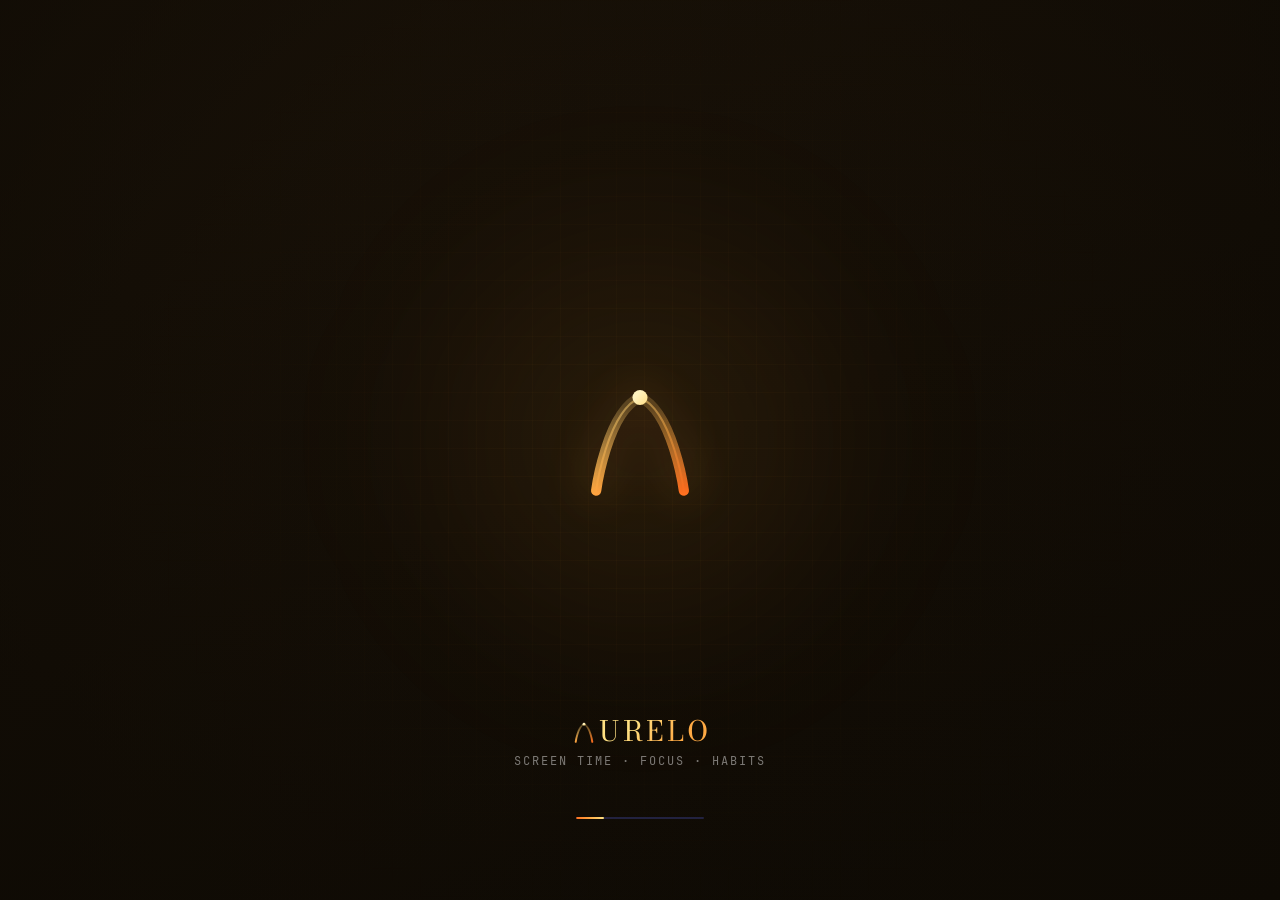
==== app/src/main/assets/www/index.html @ 15059a65 "Improved nav bars and make it consistent and also moved scoring logic to new kt file" ====
<!DOCTYPE html>
<html lang="en">
<head>
    <meta charset="UTF-8"/>
    <meta name="viewport" content="width=device-width,initial-scale=1,viewport-fit=cover,user-scalable=no"/>
    <meta http-equiv="Content-Security-Policy"
          content="default-src 'self' app-icon:;
               script-src 'self' 'unsafe-inline';
               style-src 'self' 'unsafe-inline';
               font-src 'self';
               img-src 'self' app-icon: data: blob:;
               connect-src 'none';"/>
    <title>Aurelo</title>
    <style>
        @font-face{font-family:'Clash Display';src:url('assets/fonts/ClashDisplay-Medium.woff2') format('woff2');font-weight:500;font-display:swap;}
        @font-face{font-family:'Clash Display';src:url('assets/fonts/ClashDisplay-SemiBold.woff2') format('woff2');font-weight:600;font-display:swap;}
        @font-face{font-family:'Clash Display';src:url('assets/fonts/ClashDisplay-Bold.woff2') format('woff2');font-weight:700;font-display:swap;}
        @font-face{font-family:'Bricolage Grotesque';src:url('assets/fonts/BricolageGrotesque-Light.ttf') format('truetype');font-weight:300;font-display:swap;}
        @font-face{font-family:'Bricolage Grotesque';src:url('assets/fonts/BricolageGrotesque-Regular.ttf') format('truetype');font-weight:400;font-display:swap;}
        @font-face{font-family:'Bricolage Grotesque';src:url('assets/fonts/BricolageGrotesque-Medium.ttf') format('truetype');font-weight:500;font-display:swap;}
        @font-face{font-family:'Bricolage Grotesque';src:url('assets/fonts/BricolageGrotesque-SemiBold.ttf') format('truetype');font-weight:600;font-display:swap;}
        @font-face{font-family:'Bricolage Grotesque';src:url('assets/fonts/BricolageGrotesque-Bold.ttf') format('truetype');font-weight:700;font-display:swap;}
        @font-face{font-family:'JetBrains Mono';src:url('assets/fonts/JetBrainsMono-Regular.woff2') format('woff2');font-weight:400;font-display:swap;}
        @font-face{font-family:'JetBrains Mono';src:url('assets/fonts/JetBrainsMono-Medium.woff2') format('woff2');font-weight:500;font-display:swap;}
        @font-face{font-family:'Bodoni Moda';src:url('assets/fonts/BodoniModa_9pt-Regular.ttf') format('truetype');font-weight:300;font-display:swap;}
        @font-face{font-family:'Bodoni Moda';src:url('assets/fonts/BodoniModa_9pt-Regular.ttf') format('truetype');font-weight:400;font-display:swap;}
    </style>
    <!-- CSS load order: tokens > shell > components > panels > features > themes -->
    <link rel="stylesheet" href="css/tokens.css"/>
    <link rel="stylesheet" href="css/shell.css"/>
    <link rel="stylesheet" href="css/components.css"/>
    <link rel="stylesheet" href="css/panels.css"/>
    <link rel="stylesheet" href="css/home.css"/>
    <link rel="stylesheet" href="css/home-score.css"/>
    <link rel="stylesheet" href="css/coach.css">
    <link rel="stylesheet" href="css/wellness.css"/>
    <link rel="stylesheet" href="css/focus.css"/>
    <link rel="stylesheet" href="css/score-history.css"/>
    <link rel="stylesheet" href="css/screen-filter.css"/>
    <link rel="stylesheet" href="css/settings.css"/>
    <link rel="stylesheet" href="css/discover.css"/>
    <link rel="stylesheet" href="css/themes.css"/>
    <style>
        .w-tpb{background:transparent!important;color:var(--t3)!important;}
        .w-tpb.on{background:var(--p)!important;color:#fff!important;box-shadow:0 2px 12px rgba(108,99,255,0.45),0 1px 3px rgba(0,0,0,0.25)!important;transform:translateY(-1px);}
        .w-tpb:active{transform:scale(0.96) translateY(0px);}
        #aurelo-score-sheet::-webkit-scrollbar{display:none;}
        #aurelo-score-sheet{-ms-overflow-style:none;scrollbar-width:none;}
        #home-aurelo-score [onclick]:active{opacity:0.7;transform:scale(0.97);transition:transform 0.1s,opacity 0.1s;}
    </style>
    <!-- Early theme detection: runs synchronously so splash renders with correct theme immediately -->
    <script>
        (function(){
            try {
                var s = JSON.parse(localStorage.getItem('tidy_state_v4') || '{}');
                var t = s.theme || 'dark';
                if (t && t !== 'dark') document.documentElement.setAttribute('data-theme', t);
            } catch(e) {}
        })();
    </script>
    <style id="splash-styles">
        /* ── Base splash styles (dark default) ── */
        #loading-screen{position:fixed;inset:0;z-index:9999;background:linear-gradient(160deg,#1a1208 0%,#0e0a04 100%);display:flex;flex-direction:column;align-items:center;justify-content:center;overflow:hidden;cursor:pointer;}
        #loading-screen.hidden{opacity:0;transform:scale(1.04) translateY(-6px);pointer-events:none;transition:opacity .55s cubic-bezier(.4,0,.2,1),transform .55s cubic-bezier(.4,0,.2,1);}
        .ls-aura{position:absolute;width:560px;height:560px;background:radial-gradient(circle,rgba(255,160,50,.11) 0%,transparent 68%);filter:blur(72px);top:50%;left:50%;transform:translate(-50%,-52%);pointer-events:none;z-index:0;animation:lsAura 9s ease-in-out infinite alternate;}
        @keyframes lsAura{0%{transform:translate(-50%,-52%) scale(1);opacity:.8;}100%{transform:translate(-50%,-52%) scale(1.18);opacity:.5;}}
        .ls-grid{position:absolute;inset:0;pointer-events:none;opacity:1;z-index:0;background-image:linear-gradient(rgba(255,170,68,.025) 1px,transparent 1px),linear-gradient(90deg,rgba(255,170,68,.025) 1px,transparent 1px);background-size:28px 28px;mask-image:radial-gradient(circle at center,black 15%,transparent 68%);-webkit-mask-image:radial-gradient(circle at center,black 15%,transparent 68%);animation:lsGridDrift 22s linear infinite;}
        @keyframes lsGridDrift{from{transform:translate3d(0,0,0);}to{transform:translate3d(-28px,-28px,0);}}
        .ls-vignette{position:absolute;inset:0;pointer-events:none;z-index:0;background:radial-gradient(circle at 50% 46%,transparent 0 28%,rgba(14,10,4,.18) 52%,rgba(14,10,4,.72) 100%);}
        .ls-mark{position:absolute!important;width:min(34vw,148px)!important;height:min(34vw,148px)!important;top:50%!important;left:50%!important;transform:translate(-50%,-54%)!important;pointer-events:none;z-index:2;}
        .ls-mark svg{width:100%!important;height:100%!important;overflow:visible!important;filter:drop-shadow(0 0 0px rgba(255,170,68,0));transition:filter .6s ease;}
        .ls-mark .ls-arch{stroke-dasharray:420;stroke-dashoffset:420;animation:lsStrokeDraw 2.8s cubic-bezier(.2,0,.6,1) forwards;animation-play-state:paused;}
        .ls-mark .ls-dot{opacity:0;transform:scale(0);transform-origin:54px 20px;animation:lsDotPop .45s cubic-bezier(.34,1.56,.64,1) 1.6s forwards;animation-play-state:paused;}
        .ls-mark.show svg{filter:drop-shadow(0 0 22px rgba(255,170,68,.4));}
        .ls-mark.show .ls-arch,.ls-mark.show .ls-dot{animation-play-state:running;}
        @keyframes lsStrokeDraw{from{stroke-dashoffset:420;}to{stroke-dashoffset:0;}}
        @keyframes lsDotPop{0%{opacity:0;transform:scale(0);}60%{opacity:1;transform:scale(1.35);}100%{opacity:1;transform:scale(1);}}
        .ls-wordmark{display:flex!important;align-items:flex-end!important;gap:1px!important;justify-content:center!important;margin-bottom:5px!important;opacity:0!important;transform:translateY(10px)!important;transition:opacity .6s ease .3s,transform .6s ease .3s!important;}
        .ls-wordmark-text{font-family:'Bodoni Moda','Didot',Georgia,serif!important;font-size:clamp(22px,5vw,28px)!important;font-weight:400!important;letter-spacing:3px!important;background:linear-gradient(135deg,#FFE082 30%,#FFAA44 70%)!important;-webkit-background-clip:text!important;background-clip:text!important;-webkit-text-fill-color:transparent!important;color:transparent!important;line-height:1!important;padding-bottom:3px!important;}
        .ls-sub-text{font-family:var(--ff-m,'system-ui')!important;font-size:var(--text-2xs)!important;letter-spacing:2px!important;text-transform:uppercase!important;color:rgba(255,255,255,.45)!important;}
        .ls-bar-wrap{width:128px!important;height:2px!important;border-radius:999px!important;background:rgba(255,255,255,.06)!important;overflow:hidden!important;animation:none!important;opacity:1!important;}
        .ls-bar{height:100%!important;width:0!important;background:linear-gradient(90deg,#FF7020,#FFAA44 50%,#FFE082)!important;border-radius:999px!important;box-shadow:0 0 14px rgba(255,170,68,.45)!important;animation:none!important;transition:width .12s ease!important;}

        /* ══════════════════════════════════════════════════
           LIGHT THEME SPLASH — PREMIUM REDESIGN
           Philosophy: clean white canvas, single warm light
           source behind the logo, everything else invisible.
           Inspired by Calm / Linear / Apple splash patterns.
        ══════════════════════════════════════════════════ */

        /* 1. BACKGROUND ─ pure white fading to the faintest warm ivory.
              No cream, no yellow — just clean paper with a breath of warmth. */
        :root[data-theme=light] #loading-screen {
            background:
                radial-gradient(ellipse 70% 50% at 50% 44%,
                    rgba(255, 200, 80, .08) 0%,
                    transparent 68%),
                linear-gradient(175deg,
                    #FFFFFF    0%,
                    #FEFDFB   45%,
                    #FAF6EF  100%)!important;
        }

        /* 2. AURA ─ large, ultra-soft champagne halo.
              Feels like sunlight through frosted glass, not a spotlight. */
        :root[data-theme=light] #loading-screen .ls-aura {
            width: 640px!important;
            height: 640px!important;
            top: 44%!important;
            background: radial-gradient(circle,
                rgba(255, 195, 70, .16) 0%,
                rgba(255, 155, 30, .06) 40%,
                transparent 68%)!important;
            filter: blur(88px)!important;
            opacity: 1!important;
            animation: lsAura 12s ease-in-out infinite alternate!important;
        }

        /* 3. GRID ─ removed entirely. It's visual noise on a light surface. */
        :root[data-theme=light] #loading-screen .ls-grid {
            opacity: 0!important;
            animation: none!important;
        }

        /* 4. VIGNETTE ─ gone. White edges are cleaner and more premium. */
        :root[data-theme=light] #loading-screen .ls-vignette {
            opacity: 0!important;
        }

        /* 5. LAYOUT ─ the single biggest fix.
              Logo pulled up to 44% so it visually centres between the top and
              the text block — no more huge dead zone in the lower half.
              CSS !important overrides the JS inline top:50% assignment. */
        :root[data-theme=light] .ls-mark {
            width:  min(38vw, 158px)!important;
            height: min(38vw, 158px)!important;
            top: 44%!important;
            transform: translate(-50%, -50%)!important;
        }

        /* 6. LOGO GLOW ─ wide, diffuse, champagne.
              Three layers: ambient haze → soft ring → subtle depth shadow. */
        :root[data-theme=light] .ls-mark.show svg {
            filter:
                drop-shadow(0 0 52px rgba(245, 175, 45, .28))
                drop-shadow(0 0 14px rgba(225, 120, 20, .22))
                drop-shadow(0  4px  8px rgba(140, 70,  0, .10))!important;
        }

        /* 7. COPY BLOCK ─ raised to balance with logo position.
              Sits comfortably above the home indicator / bottom inset. */
        :root[data-theme=light] #ls-copy {
            bottom: max(88px, 14vh)!important;
        }

        /* 8. MINI ARCH in wordmark ─ add subtle filter so the gold gradient
              reads on white (the pale #FFE082 end becomes nearly invisible). */
        :root[data-theme=light] #ls-title svg {
            filter: drop-shadow(0 0 5px rgba(200, 110, 0, .30))!important;
            opacity: 1!important;
        }

        /* 9. WORDMARK TEXT ─ deep warm gold, refined. Not orange — gold.
              The gradient goes dark-to-mid so it stays rich against white. */
        :root[data-theme=light] .ls-wordmark-text {
            background: linear-gradient(135deg,
                #92440A  0%,
                #BE6B14 38%,
                #DC8C2A 70%,
                #EFA84A 100%)!important;
            -webkit-background-clip: text!important;
            background-clip: text!important;
            -webkit-text-fill-color: transparent!important;
            font-size: clamp(24px, 5.5vw, 31px)!important;
            letter-spacing: 4px!important;
        }

        /* 10. TAGLINE ─ neutral warm-charcoal at 50% opacity.
               Clearly readable but doesn't compete with the wordmark. */
        :root[data-theme=light] #ls-sub {
            color: rgba(38, 28, 14, .50)!important;
            -webkit-text-fill-color: rgba(38, 28, 14, .50)!important;
            letter-spacing: 3px!important;
        }

        /* 11. STATUS TEXT ─ rich amber, full contrast.
               Previously nearly invisible at .78 opacity on white. */
        :root[data-theme=light] #ls-status {
            color: rgba(155, 78, 5, .82)!important;
            -webkit-text-fill-color: rgba(155, 78, 5, .82)!important;
        }

        /* 12. PROGRESS TRACK ─ whisper-thin, barely-there warm tint. */
        :root[data-theme=light] #ls-bar-wrap {
            background: rgba(130, 72, 4, .10)!important;
            height: 2px!important;
            width: 110px!important;
        }

        /* 13. PROGRESS BAR ─ warm amber-to-champagne gradient,
               soft glow that reads clearly against the white track. */
        :root[data-theme=light] #ls-bar {
            background: linear-gradient(90deg,
                #B85C08,
                #E08A22 50%,
                #F5B448)!important;
            box-shadow:
                0 0 12px rgba(215, 120, 15, .45),
                0 0  4px rgba(248, 160, 35, .35)!important;
        }

        /* ── Warm theme splash overrides ── */
        :root[data-theme=warm] #loading-screen {
            background:linear-gradient(160deg,#F5EFE4 0%,#EDE5D4 100%)!important;
        }
        :root[data-theme=warm] #loading-screen .ls-aura {
            background:radial-gradient(circle,rgba(180,120,30,.08) 0%,transparent 60%)!important;
            filter:blur(56px)!important;opacity:.7!important;
        }
        :root[data-theme=warm] #loading-screen .ls-grid { opacity:0!important; }
        :root[data-theme=warm] #loading-screen .ls-grid {
            background-image:linear-gradient(rgba(139,105,20,.07) 1px,transparent 1px),
                             linear-gradient(90deg,rgba(139,105,20,.07) 1px,transparent 1px)!important;
        }
        :root[data-theme=warm] #loading-screen .ls-vignette {
            background:radial-gradient(circle at 50% 46%,transparent 0 30%,rgba(200,180,140,.20) 60%,rgba(180,155,110,.45) 100%)!important;
        }
        :root[data-theme=warm] .ls-wordmark-text {
            background:linear-gradient(135deg,#8B6914 30%,#C47D2E 70%)!important;
            -webkit-background-clip:text!important;background-clip:text!important;
            -webkit-text-fill-color:transparent!important;
        }
        :root[data-theme=warm] .ls-sub-text { color:rgba(100,80,40,.65)!important; }
        :root[data-theme=warm] .ls-bar-wrap { background:rgba(139,105,20,.15)!important; }
        :root[data-theme=warm] .ls-bar { box-shadow:none!important; }
    </style>
</head>
<body>

<!-- Skip link for keyboard/switch-access navigation -->
<a href="#screens-root" class="sr-only" id="skip-to-content" style="position:fixed;top:8px;left:8px;z-index:10000;padding:8px 16px;background:var(--p);color:#fff;border-radius:8px;font-family:var(--ff-m);font-size:12px;text-decoration:none;display:block;width:auto;" onfocus="this.style.opacity='1'" onblur="this.style.opacity='0'">Skip to content</a>

<!-- ═══ SPLASH SCREEN ═════════════════════════════════════════════════ -->
<div id="loading-screen" role="img" aria-label="Aurelo loading" onclick="splashSkip()">
    <div class="ls-aura"></div><div class="ls-grid"></div><div class="ls-vignette"></div>
    <div id="ls-logo" class="ls-mark">
        <svg viewBox="0 0 108 108" fill="none" xmlns="http://www.w3.org/2000/svg">
            <defs>
                <linearGradient id="lsArchGold" x1="28" y1="20" x2="80" y2="90" gradientUnits="userSpaceOnUse"><stop offset="0%" stop-color="#FFE082"/><stop offset="55%" stop-color="#FFAA44"/><stop offset="100%" stop-color="#FF7020"/></linearGradient>
                <linearGradient id="lsDotGold" x1="48" y1="22" x2="60" y2="34" gradientUnits="userSpaceOnUse"><stop offset="0%" stop-color="#FFF3C0"/><stop offset="100%" stop-color="#FFD060"/></linearGradient>
                <linearGradient id="lsTaper" x1="0" y1="90" x2="0" y2="26" gradientUnits="userSpaceOnUse"><stop offset="0%" stop-color="white" stop-opacity="1"/><stop offset="100%" stop-color="white" stop-opacity="0.22"/></linearGradient>
                <mask id="lsTaperMask"><rect width="108" height="108" fill="url(#lsTaper)"/></mask>
            </defs>
            <g mask="url(#lsTaperMask)"><path class="ls-arch" d="M 22 88 C 22 88 30 30 54 20 C 78 30 86 88 86 88" stroke="url(#lsArchGold)" stroke-width="7.5" fill="none" stroke-linecap="round"/></g>
            <path class="ls-arch" d="M 22 88 C 22 88 30 30 54 20 C 78 30 86 88 86 88" stroke="url(#lsArchGold)" stroke-width="1.5" fill="none" stroke-linecap="round" opacity="0.5"/>
            <circle class="ls-dot" cx="54" cy="20" r="5.5" fill="url(#lsDotGold)"/>
        </svg>
    </div>
    <div id="ls-copy" style="position:absolute;left:50%;bottom:max(52px,9vh);transform:translateX(-50%);width:min(88vw,360px);display:flex;flex-direction:column;align-items:center;text-align:center;z-index:10;pointer-events:none;">
        <div id="ls-title" class="ls-wordmark">
            <svg width="28" height="28" viewBox="0 0 108 108" fill="none" style="flex-shrink:0;margin-bottom:1px">
                <defs>
                    <linearGradient id="lsWmGold" x1="28" y1="20" x2="80" y2="90" gradientUnits="userSpaceOnUse"><stop offset="0%" stop-color="#FFE082"/><stop offset="55%" stop-color="#FFAA44"/><stop offset="100%" stop-color="#FF7020"/></linearGradient>
                    <linearGradient id="lsWmDot" x1="48" y1="22" x2="60" y2="34" gradientUnits="userSpaceOnUse"><stop offset="0%" stop-color="#FFF3C0"/><stop offset="100%" stop-color="#FFD060"/></linearGradient>
                    <linearGradient id="lsWmTaper" x1="0" y1="90" x2="0" y2="26" gradientUnits="userSpaceOnUse"><stop offset="0%" stop-color="white" stop-opacity="1"/><stop offset="100%" stop-color="white" stop-opacity="0.22"/></linearGradient>
                    <mask id="lsWmMask"><rect width="108" height="108" fill="url(#lsWmTaper)"/></mask>
                </defs>
                <g mask="url(#lsWmMask)"><path d="M 22 88 C 22 88 30 30 54 20 C 78 30 86 88 86 88" stroke="url(#lsWmGold)" stroke-width="7.5" fill="none" stroke-linecap="round"/></g>
                <path d="M 22 88 C 22 88 30 30 54 20 C 78 30 86 88 86 88" stroke="url(#lsWmGold)" stroke-width="1.5" fill="none" stroke-linecap="round" opacity="0.5"/>
                <circle cx="54" cy="20" r="5.5" fill="url(#lsWmDot)"/>
            </svg>
            <span class="ls-wordmark-text">URELO</span>
        </div>
        <div id="ls-sub" class="ls-sub-text" style="font-family:'JetBrains Mono',monospace;font-size:var(--text-2xs);letter-spacing:2.2px;text-transform:uppercase;-webkit-text-fill-color:unset;margin-bottom:18px;opacity:0;transform:translateY(8px);transition:opacity .6s ease .18s,transform .6s ease .18s;">Screen Time · Focus · Habits</div>
        <div id="ls-status" style="font-family:'JetBrains Mono',monospace;font-size:var(--text-2xs);letter-spacing:1.8px;text-transform:uppercase;color:var(--t3,rgba(255,170,68,.45));-webkit-text-fill-color:unset;min-height:13px;margin-bottom:14px;opacity:0;transition:opacity .4s ease .35s;">Preparing your day…</div>
        <div id="ls-bar-wrap" style="width:128px;height:2px;border-radius:999px;background:var(--border,rgba(255,255,255,.06));overflow:hidden;opacity:0;transition:opacity .4s ease .4s;">
            <div id="ls-bar" style="height:100%;width:0;border-radius:999px;background:linear-gradient(90deg,#FF7020,#FFAA44 50%,#FFE082);box-shadow:0 0 14px rgba(255,170,68,.45);transition:width .12s ease;"></div>
        </div>
    </div>
</div>

<!-- ═══ GLOBAL OVERLAYS ════════════════════════════════════════════════ -->
<div id="toast-wrap" role="status" aria-live="polite" aria-label="Notifications" aria-atomic="false"></div>
<div id="confirm-dlg" role="alertdialog" aria-modal="true" aria-labelledby="cdlg-title" aria-describedby="cdlg-body">
    <div class="confirm-box">
        <div class="confirm-title" id="cdlg-title">Are you sure?</div>
        <div class="confirm-body" id="cdlg-body">This cannot be undone.</div>
        <div class="confirm-acts">
            <button class="confirm-btn cancel" onclick="closeConfirm()">Cancel</button>
            <button class="confirm-btn danger" id="cdlg-ok">Confirm</button>
        </div>
    </div>
</div>

<!-- ═══ APP ROOT ════════════════════════════════════════════════════════ -->
<div id="app" style="display:none" role="application" aria-label="Aurelo">
    <main class="screens" id="screens-root" aria-label="App content">
        <!-- Populated by TemplateLoader before bootApp() runs -->
    </main>
    <nav class="bottom-nav" role="navigation" aria-label="Main navigation" style="position:relative">
        <div id="swipe-indicator" class="swipe-indicator"></div>
        <div class="nav-pill">
            <button class="nav-item active" id="nav-home" role="tab" aria-selected="true" aria-label="Home" onclick="activateTab('home')">
                <div class="nav-icon" aria-hidden="true">
                    <svg viewBox="0 0 24 24" fill="currentColor" stroke="none" xmlns="http://www.w3.org/2000/svg">
                        <path d="M10 20v-6h4v6h5v-8h3L12 3 2 12h3v8z" opacity="0.9"/>
                    </svg>
                </div>
                <span class="nav-lbl">Home</span>
            </button>
            <button class="nav-item" id="nav-wellness" role="tab" aria-selected="false" aria-label="Stats" onclick="activateTab('wellness')">
                <div class="nav-icon" aria-hidden="true">
                    <svg viewBox="0 0 24 24" fill="currentColor" stroke="none" xmlns="http://www.w3.org/2000/svg">
                        <rect x="3" y="13" width="4" height="8" rx="1.5"/>
                        <rect x="10" y="8" width="4" height="13" rx="1.5"/>
                        <rect x="17" y="3" width="4" height="18" rx="1.5"/>
                    </svg>
                </div>
                <span class="nav-lbl">Stats</span>
            </button>
            <button class="nav-item" id="nav-focus" role="tab" aria-selected="false" aria-label="Focus" onclick="activateTab('focus')">
                <div class="nav-icon" aria-hidden="true">
                    <svg viewBox="0 0 24 24" fill="currentColor" stroke="none" xmlns="http://www.w3.org/2000/svg">
                        <path fill-rule="evenodd" clip-rule="evenodd" d="M12 2C6.477 2 2 6.477 2 12s4.477 10 10 10 10-4.477 10-10S17.523 2 12 2zm0 2a8 8 0 100 16A8 8 0 0012 4zm0 3a5 5 0 100 10A5 5 0 0012 7zm0 3a2 2 0 100 4 2 2 0 000-4z"/>
                    </svg>
                </div>
                <span class="nav-lbl">Focus</span>
            </button>
            <button class="nav-item" id="nav-discover" role="tab" aria-selected="false" aria-label="Discover" onclick="activateTab('discover')" style="display:none">
                <div class="nav-icon" aria-hidden="true">
                    <svg viewBox="0 0 24 24" fill="currentColor" stroke="none" xmlns="http://www.w3.org/2000/svg">
                        <path d="M12 2a10 10 0 100 20A10 10 0 0012 2zm4.95 6.05l-3.18 7.42a1 1 0 01-.55.55l-7.42 3.18a.5.5 0 01-.65-.65l3.18-7.42a1 1 0 01.55-.55l7.42-3.18a.5.5 0 01.65.65z"/>
                        <circle cx="12" cy="12" r="1.5"/>
                    </svg>
                </div>
                <span class="nav-lbl">Discover</span>
            </button>
            <button class="nav-item" id="nav-settings" role="tab" aria-selected="false" aria-label="Settings" onclick="activateTab('settings')" style="display:none">
                <div class="nav-icon" aria-hidden="true">
                    <svg viewBox="0 0 24 24" fill="currentColor" stroke="none" xmlns="http://www.w3.org/2000/svg">
                        <path d="M19.14 12.94c.04-.3.06-.61.06-.94s-.02-.64-.07-.94l2.03-1.58a.49.49 0 00.12-.61l-1.92-3.32a.49.49 0 00-.59-.22l-2.39.96a7.01 7.01 0 00-1.62-.94l-.36-2.54a.484.484 0 00-.48-.41h-3.84c-.24 0-.43.17-.47.41l-.36 2.54c-.59.24-1.13.57-1.62.94l-2.39-.96a.47.47 0 00-.59.22L2.74 8.87a.47.47 0 00.12.61l2.03 1.58c-.05.3-.07.62-.07.94s.02.64.07.94l-2.03 1.58a.47.47 0 00-.12.61l1.92 3.32c.12.22.37.29.59.22l2.39-.96c.5.35 1.04.68 1.62.94l.36 2.54c.05.24.24.41.48.41h3.84c.24 0 .44-.17.47-.41l.36-2.54c.59-.26 1.13-.59 1.62-.94l2.39.96c.22.08.47 0 .59-.22l1.92-3.32a.47.47 0 00-.12-.61l-2.01-1.58zM12 15.6a3.6 3.6 0 110-7.2 3.6 3.6 0 010 7.2z"/>
                    </svg>
                </div>
                <span class="nav-lbl">Settings</span>
            </button>
        </div>
    </nav>
</div>

<!-- ═══ PANELS ROOT (injected by TemplateLoader) ════════════════════════ -->
<div id="panels-root"></div>
<!-- ═══ MODALS ROOT (injected by TemplateLoader) ════════════════════════ -->
<div id="modals-root"></div>
<!-- ═══ ONBOARDING ROOT (injected by TemplateLoader) ═══════════════════ -->
<div id="onboarding-root"></div>

<script>window.AURELO_ICON_B64="[data-uri]...AAASUVORK5CYII=";</script>

<!-- ══ SPLASH GATE ══ -->
<script>
    (function(){
      window.__splashDone=false;window.__hideLoadingQueued=false;window.__splashGateReady=true;
      window.splashRelease=function(){window.__splashDone=true;if(window.__hideLoadingQueued){window.__hideLoadingQueued=false;if(typeof window.__realHideLoading==='function')window.__realHideLoading();}};
    })();
</script>

<!-- ══ JS MODULES ════════════════════════════════ -->
<script src="pro-gate.js"></script>
<script src="pro-upsell.js"></script>
<script src="js/bridge.js"></script>
<script src="js/app-core.js"></script>
<script>
    (function(){var _real=window.hideLoading;window.__realHideLoading=_real;window.hideLoading=function(){if(window.__splashDone){_real&&_real();}else{window.__hideLoadingQueued=true;}};})();
    // Stubs until app-notifications.js loads
  window.updateNotifDot = function(){};
  window.loadNotifications = function(){};
  window.loadNotifHistory  = function(){};
  window.setNotifFilter    = function(){};
</script>
<script src="js/app-notifications.js"></script>
<script src="js/app-share-utils.js"></script>
<script src="js/app-coach.js"></script>
<script src="js/app-share.js"></script>
<script src="js/app-health-connect.js"></script>
<script src="js/app-coach-home.js"></script>
<script src="js/app-wellness-coach.js"></script>
<script src="js/app-home.js"></script>
<script src="js/app-home-score.js"></script>
<script src="js/app-wellness.js"></script>
<script src="js/app-wellness-views.js"></script>
<script src="js/app-wellness-week.js"></script>
<script src="js/app-wellness-month.js"></script>
<!-- Focus sub-modules must load before the shell. app-focus.js depends on all of them. -->
<script src="js/app-focus-score.js"></script>
<script src="js/app-score-history.js"></script>
<script src="js/app-focus-timers.js"></script>
<script src="js/app-focus-mindful.js"></script>
<script src="js/app-focus-bedtime.js"></script>
<script src="js/app-screen-filter.js"></script>
<script src="js/app-overview.js"></script>
<script src="js/app-focus-challenge.js"></script>
<script src="js/app-focus-routine.js"></script>
<script src="js/app-focus-picker.js"></script>
<script src="js/app-focus-home.js"></script>
<!-- Shell loads last — FOCUS_DIFF global and all sub-modules must be defined first -->
<script src="js/app-focus.js"></script>
<script src="js/app-discover.js"></script>
<script src="js/app-panels.js"></script>
<script src="js/app-onboarding.js"></script>
<script src="js/app-nav.js"></script>
<script src="js/app-settings.js"></script>
<script src="js/app-settings-widget.js"></script>
<script src="js/app-referral.js"></script>
<script src="js/app-categories.js"></script>
<script src="js/app-widget.js"></script>

<!-- ══ SPLASH SCREEN SCRIPT ════════════════════════════════════ -->
<script id="splash-script">
    (function(){
      'use strict';
      const MIN_MS=3400,TIPS=['Organizing your space…','Take a deep breath…','Data stays on device','Focus on what matters','Setting your focus…'];
      const T_LOGO_START=60,T_LOGO_FADE=480;
      const screen=document.getElementById('loading-screen'),logoEl=document.getElementById('ls-logo'),statusEl=document.getElementById('ls-status'),barEl=document.getElementById('ls-bar');
      if(!screen)return;
      function resize(){const W=window.innerWidth,H=window.innerHeight;if(logoEl){logoEl.style.left=(W/2)+'px';logoEl.style.top=(H/2)+'px';}}
      window.addEventListener('resize',resize);resize();
      let bootTs=Date.now(),skipped=false,raf=null,logoShown=false,textShown=false,tipIndex=-1,finished=false;
      function _showText(){var t=document.getElementById('ls-title'),s=document.getElementById('ls-sub'),st=document.getElementById('ls-status'),bw=document.getElementById('ls-bar-wrap');if(t){t.style.setProperty('opacity','1','important');t.style.setProperty('transform','translateY(0)','important');}if(s){s.style.setProperty('opacity','1','important');s.style.setProperty('transform','translateY(0)','important');}if(st)st.style.setProperty('opacity','1','important');if(bw)bw.style.setProperty('opacity','1','important');}
      screen.addEventListener('click',function(){skipped=true;if(logoShown&&!textShown){textShown=true;_showText();}});
      function updateTip(e){const idx=Math.min(Math.floor(e/820),TIPS.length-1);if(idx!==tipIndex){tipIndex=idx;statusEl.style.opacity='0';setTimeout(function(){statusEl.textContent=TIPS[idx];statusEl.style.opacity='1';},300);}}
      function updateBar(e){const p=Math.min(0.92,e/MIN_MS),ea=p<0.5?2*p*p:1-Math.pow(-2*p+2,2)/2;barEl.style.width=(ea*100)+'%';}
      function tick(){
        const elapsed=skipped?MIN_MS+100:(Date.now()-bootTs);
        if(!textShown&&elapsed>=T_LOGO_START+T_LOGO_FADE){textShown=true;_showText();}
        if(!logoShown&&elapsed>=T_LOGO_START){logoShown=true;logoEl.classList.add('show');}
        updateTip(elapsed);updateBar(elapsed);
        if(elapsed>=MIN_MS&&!finished){
          finished=true;cancelAnimationFrame(raf);
          statusEl.style.opacity='0';setTimeout(function(){statusEl.textContent='Ready ✦';statusEl.style.opacity='1';},200);
          barEl.style.transition='width .28s cubic-bezier(.4,0,.2,1)';barEl.style.width='100%';
          setTimeout(function(){screen.classList.add('hidden');setTimeout(function(){if(typeof splashRelease==='function')splashRelease();else if(typeof checkPermissions==='function')checkPermissions();},580);},320);
          return;
        }
        raf=requestAnimationFrame(tick);
      }
      window.splashSkip=function(){skipped=true;};
      if(statusEl)statusEl.textContent=TIPS[0];tipIndex=0;
      raf=requestAnimationFrame(tick);
    })();
</script>
</body>
</html>
---- app/src/main/assets/www/css/tokens.css ----
/* ═══════════════════════════════════════════════════════
   AURELO DESIGN TOKENS  v2.2
   ACCESSIBILITY FIX: Font scale raised to WCAG 2.1 AA
   minimums — 16 px body, 12 px minimum for any label.
   ═══════════════════════════════════════════════════════ */

:root {
  /* #5 SURFACE DEPTH FIX: wider lightness steps so cards lift off the bg */
  --bg:#060610; --s0:#0D0D1F; --s1:#131326; --s2:#1B1B32; --s3:#23233E;
  --border:#222240; --border2:#2D2D52;
  --p:#6C63FF; --p2:#9B95FF; --c:#05C8E8; --g:#12D48A;
  --a:#F7A623; --r:#F04E7A; --pu:#B06EFF;
  --t1:#EEEEFF; --t2:#A0A0CC; --t3:#7878A0;
  --ff-d:'Bodoni Moda',Georgia,serif;
  --ff-b:'Bricolage Grotesque',system-ui,sans-serif;
  --ff-m:'JetBrains Mono','Courier New',monospace;

  /* ── Typography scale — WCAG 2.1 AA compliant ──────────
     Minimum body: 16 px. Minimum label/caption: 12 px.
     All interactive labels ≥ 13 px.
     ─────────────────────────────────────────────────── */
  --text-2xs:  12px;   /* captions, badges, mono caps  (was 11) */
  --text-xs:   13px;   /* secondary labels, mono caps  (was 12) */
  --text-sm:   14px;   /* body small, list sub-text    (was 13) */
  --text-md:   15px;   /* body, list items             (was 14) */
  --text-base: 16px;   /* body default — WCAG minimum  (was 15) */
  --text-lg:   18px;   /* CTA labels                  (was 17) */
  --text-xl:   20px;   /* sheet titles                (was 19) */
  --text-2xl:  22px;   /* panel titles                (was 21) */
  --text-3xl:  28px;   /* screen headers              (was 27) */
  --text-hero: 52px;   /* hero score                  (was 50) */

  --fw-regular:  400;
  --fw-medium:   500;
  --fw-semibold: 600;
  --fw-bold:     700;
  --fw-mono:     500;

  --rad-xs:   8px; --rad-sm: 10px; --rad-md: 13px;
  --rad-lg:  16px; --rad:    16px; --rad-xl: 20px;
  --rad-2xl: 24px; --rad-full: 999px;

  --sp-1:4px; --sp-2:8px; --sp-3:12px;
  --sp-4:16px; --sp-5:20px; --sp-6:24px;

  --touch-min: 48px;
  --focus-ring-color: var(--p2);
  --focus-ring: 0 0 0 2px var(--bg), 0 0 0 4px var(--focus-ring-color);

  --nav-bg: rgba(6,6,16,.95);
  --shadow-sm: 0 2px 8px rgba(0,0,0,.35);
  --shadow-md: 0 8px 28px rgba(0,0,0,.55);
  --shadow-lg: 0 16px 48px rgba(0,0,0,.65);

  /* ── Health Connect accent ───────────────────────────────────
     --hc       : primary teal for HC badges, icons, borders
     --hc-dim   : semi-transparent fill for HC-branded surfaces
     --hc-border: border/outline alpha for HC cards
     ─────────────────────────────────────────────────────────── */
  --hc:        #06D6B8;
  --hc-dim:    rgba(6,214,184,0.10);
  --hc-border: rgba(6,214,184,0.24);
}

/* ── LIGHT ── (#4 FIX: warmer bg, separated surfaces, visible card shadows) */
:root[data-theme=light] {
  --bg:#F7F5F2; --s0:#FFFFFF; --s1:#FFFFFF; --s2:#EDE9E3; --s3:#E4DFD8;
  --border:#D6D0C8; --border2:#C8C1B8;
  --p:#5248CC; --p2:#7B72E8;
  --t1:#0F1118; --t2:#42476A; --t3:#626880;
  --nav-bg:rgba(247,245,242,.97);
  --focus-ring-color: var(--p);
  --shadow-sm:0 2px 12px rgba(0,0,0,.08);
  --shadow-md:0 8px 28px rgba(0,0,0,.13);
  --shadow-lg:0 16px 48px rgba(0,0,0,.18);
}
/* ── AMOLED ── */
:root[data-theme=amoled] {
  --bg:#000; --s0:#0A0A0A; --s1:#111; --s2:#1A1A1A; --s3:#222;
  --border:#222; --border2:#2A2A2A;
  --p:#6C63FF; --p2:#9B95FF; --c:#05C8E8; --g:#12D48A;
  --a:#F7A623; --r:#F04E7A; --pu:#B06EFF;
  --t1:#fff; --t2:#AAAAAA; --t3:#888888;
  --nav-bg:rgba(0,0,0,.98); --focus-ring-color:var(--p2);
}
/* ── WARM SAND ── */
:root[data-theme=warm] {
  --bg:#FAF7F2; --s0:#fff; --s1:#F5F0E8; --s2:#EDE8DD; --s3:#E5DFCF;
  --border:#DDD8CC; --border2:#CCC8BC;
  --p:#8B6914; --p2:#B8922A; --c:#C47D2E; --g:#5A8A3C;
  --a:#C4882E; --r:#B85450; --pu:#8B6494;
  --t1:#2C2416; --t2:#6B5E4A; --t3:#7A6B58;
  --nav-bg:rgba(250,247,242,.97); --focus-ring-color:var(--p);
}
/* ── MIDNIGHT ── */
:root[data-theme=midnight] {
  --bg:#080E1E; --s0:#0F1829; --s1:#162033; --s2:#1C2940; --s3:#243350;
  --border:#233150; --border2:#2C3D60;
  --p:#4F8EF7; --p2:#7AAEFF; --c:#38C9E8; --g:#34C28A;
  --a:#F7B623; --r:#F05A7A; --pu:#A07EFF;
  --t1:#E8EEFF; --t2:#95AACF; --t3:#6678A8;
  --nav-bg:rgba(8,14,30,.95); --focus-ring-color:var(--p2);
}
/* ── FOREST ── */
:root[data-theme=forest] {
  --bg:#0A1210; --s0:#101A17; --s1:#152219; --s2:#1B2D24; --s3:#223A2E;
  --border:#223A2E; --border2:#2A4A3A;
  --p:#3DAA7A; --p2:#5EC995; --c:#4ABFA0; --g:#6AC46A;
  --a:#C4A83D; --r:#D4685A; --pu:#8A84D4;
  --t1:#E2F0E8; --t2:#7AAA8A; --t3:#5E8A6C;
  --nav-bg:rgba(10,18,16,.95); --focus-ring-color:var(--p2);
}
/* ── ROSE ── */
:root[data-theme=rose] {
  --bg:#1A0D12; --s0:#24121A; --s1:#2E1822; --s2:#3A202C; --s3:#462836;
  --border:#4A2A38; --border2:#5A3448;
  --p:#E8609A; --p2:#F08AB8; --c:#E870B8; --g:#A8D880;
  --a:#F0A050; --r:#F04878; --pu:#C884E8;
  --t1:#FFE8F0; --t2:#CC8AA8; --t3:#B07088;
  --nav-bg:rgba(26,13,18,.95); --focus-ring-color:var(--p2);
}
/* ── AURELO GOLD ✦ ── */
:root[data-theme=aurelo-gold] {
  --bg:#0C0900; --s0:#181200; --s1:#201900; --s2:#2C2400; --s3:#382D00;
  --border:#3D3200; --border2:#524300;
  --p:#FFAA44; --p2:#FFD080; --c:#FFE082; --g:#BFCF38;
  --a:#FF7020; --r:#FF5548; --pu:#CC9030;
  --t1:#FFF8E8; --t2:#C8A870; --t3:#C09860;
  --nav-bg:rgba(12,9,0,.97); --focus-ring-color:var(--p2);
  --shadow-sm:0 2px 8px rgba(255,170,68,.12);
  --shadow-md:0 8px 28px rgba(0,0,0,.65);
  --shadow-lg:0 16px 48px rgba(0,0,0,.75);
}

/* ══ GLOBAL RESET ════════════════════════════════════════ */
*,*::before,*::after{box-sizing:border-box;margin:0;padding:0;}
html,body{height:100%;overflow:hidden;background:var(--bg);-webkit-touch-callout:none;-webkit-user-select:none;user-select:none;}
body{
  font-family:var(--ff-b);
  font-size:var(--text-base); /* 16px — WCAG 2.1 AA minimum */
  font-weight:var(--fw-regular);
  color:var(--t1);
  overscroll-behavior:none;
  -webkit-tap-highlight-color:transparent;
  /* Prevent text from being too small on mobile zoom */
  -webkit-text-size-adjust:100%;
}
button,input,select,textarea{font-family:inherit;font-size:inherit;}
img{display:block;}
input[type=text],input[type=search],input[type=email],input[type=number],textarea{-webkit-user-select:text;user-select:text;}

/* ── MONO WEIGHT FLOOR ── */
:root{--fw-mono:500;}

/* ══ ACCESSIBILITY — FOCUS VISIBLE ══════════════════════ */
:focus{outline:none;}
:focus-visible{outline:2px solid var(--focus-ring-color);outline-offset:2px;box-shadow:none;}
.panel-back:focus-visible,.sheet-handle:focus-visible,.tog:focus-visible,.icon-btn:focus-visible{outline:none;box-shadow:var(--focus-ring);}

/* ══ TOUCH TARGETS (48dp min) ════════════════════════════ */
.nav-item  {min-height:var(--touch-min);min-width:var(--touch-min);}
.sr        {min-height:var(--touch-min);}
.app-sel-row{min-height:var(--touch-min);}
.sdr       {min-height:var(--touch-min);}
.ta-row    {min-height:var(--touch-min);}
.ghost-row {min-height:var(--touch-min);}
.ob-goal-btn{min-height:var(--touch-min);}
.dur-btn   {min-height:var(--touch-min);}
.panel-back,.dg-close,.hib-close,.vt-btn{
  position:relative;min-width:var(--touch-min);min-height:var(--touch-min);
  display:flex;align-items:center;justify-content:center;
}

/* ══ SCREEN READER ONLY ═══════════════════════════════════ */
.sr-only{position:absolute;width:1px;height:1px;padding:0;margin:-1px;overflow:hidden;clip:rect(0,0,0,0);white-space:nowrap;border:0;}

/* ══ REDUCED MOTION ══════════════════════════════════════ */
@media(prefers-reduced-motion:reduce){
  *,*::before,*::after{animation-duration:0.01ms!important;animation-iteration-count:1!important;transition-duration:0.01ms!important;}
  .panel{transition:transform 0.01ms!important;}
  .modal-bg{transition:opacity 0.01ms!important,visibility 0.01ms!important;}
  .screen.swipe-transitioning{transition:none!important;}
}

/* ══ FORCED COLOURS / HIGH CONTRAST ═══════════════════════ */
@media(forced-colors:active){
  :root{--focus-ring-color:Highlight;--t1:CanvasText;--bg:Canvas;--border:ButtonBorder;}
  .tog{forced-color-adjust:none;}
  .nav-item.active{outline:2px solid Highlight;}
  .prim-btn,.ob-btn,.perm-btn{forced-color-adjust:none;}
}
---- app/src/main/assets/www/css/shell.css ----
/* ═══════════════════════════════════════════════════════
   APP SHELL  v2.0
   Structural layout: app root, screens, nav, headers.
   Accessibility: focus management, ARIA live regions,
   skip links, landmark roles.
   ═══════════════════════════════════════════════════════ */

/* ── App root ─────────────────────────────────────────── */
#app {
  position: fixed; inset: 0;
  display: flex; flex-direction: column;
  background: var(--bg);
  padding-top: env(safe-area-inset-top, 0px);
}

/* ── Status bar row ───────────────────────────────────── */
.statusbar {
  display: flex; justify-content: space-between; align-items: center;
  padding: 12px 20px 6px;
  font-family: var(--ff-m); font-size: var(--text-xs); font-weight: var(--fw-mono);
  color: var(--t2); flex-shrink: 0;
  position: relative; z-index: 20;
}

/* ── Screens container ────────────────────────────────── */
.screens {
  flex: 1; position: relative; overflow: hidden;
}

.screen {
  position: absolute; inset: 0;
  overflow-y: auto; overflow-x: hidden;
  display: none; scrollbar-width: none;
  padding-bottom: calc(16px + env(safe-area-inset-bottom, 0px));
  -webkit-overflow-scrolling: touch;
  contain: layout;
  overscroll-behavior-y: contain; /* ADD THIS */
}
/* Only promote during actual swipe navigation */
.screen.swipe-transitioning {
  will-change: transform;
}
.screen::-webkit-scrollbar { display: none; }
.screen.active { display: block; }
.screen.swipe-transitioning { display: block; pointer-events: none; }

/* Swipe progress indicator */
.swipe-indicator {
  position: absolute; bottom: 0; left: 0;
  height: 2px; background: var(--p); border-radius: 1px;
  transition: none; pointer-events: none; opacity: 0;
}
.swipe-indicator.visible { opacity: 1; }

/* ── Bottom navigation — Floating Glass Pill ──────────── */
/* role="navigation" set in HTML; aria-label="Main" */
.bottom-nav {
  flex-shrink: 0;
  height: calc(70px + env(safe-area-inset-bottom, 0px));
  background: transparent;
  border-top: none;
  display: flex; align-items: flex-start;
  justify-content: center;
  padding: 10px 24px 0;
  padding-bottom: env(safe-area-inset-bottom, 0px);
  position: relative;
}

/* Glass pill container */
.nav-pill {
  display: flex;
  align-items: center;
  justify-content: space-around;
  width: 100%;
  max-width: 340px;
  background: rgba(255, 255, 255, 0.045);
  backdrop-filter: blur(28px);
  -webkit-backdrop-filter: blur(28px);
  border: 1px solid rgba(255, 255, 255, 0.09);
  border-radius: 100px;
  padding: 5px 6px;
  box-shadow:
    0 8px 32px rgba(0, 0, 0, 0.45),
    0 2px 8px rgba(0, 0, 0, 0.3),
    inset 0 1px 0 rgba(255, 255, 255, 0.07);
}

/* Nav item — role="tab" set in HTML */
.nav-item {
  display: flex;
  flex-direction: row;
  align-items: center;
  justify-content: center;
  gap: 0;
  padding: 9px 14px;
  border-radius: 100px;
  cursor: pointer;
  border: none;
  background: transparent;
  color: var(--t3);
  position: relative;
  overflow: hidden;
  min-width: 46px;
  transition: background 0.3s cubic-bezier(0.34, 1.56, 0.64, 1),
              padding   0.3s cubic-bezier(0.34, 1.56, 0.64, 1),
              gap       0.3s cubic-bezier(0.34, 1.56, 0.64, 1),
              box-shadow 0.3s ease,
              color     0.2s ease;
}
.nav-item:active { transform: scale(0.88); transition: transform 0.1s; }

.nav-item.active {
  background: var(--p);
  color: #fff;
  gap: 7px;
  padding: 9px 20px;
  box-shadow: 0 4px 18px rgba(108, 99, 255, 0.45);
}

/* Icon wrapper */
.nav-icon {
  display: flex; align-items: center; justify-content: center;
  width: 22px; height: 22px;
  flex-shrink: 0;
  font-size: 18px; line-height: 1;
  position: relative;
  transition: color 0.2s ease;
  color: inherit;
}
/* Emoji fallback brightness */
.nav-item:not(.active) .nav-icon { filter: grayscale(0.2) brightness(0.55); }
.nav-item.active .nav-icon       { filter: none; }

/* SVG icons inside nav — inherit color from nav-item */
.nav-icon svg { width: 22px; height: 22px; display: block; }

/* Nav label — collapses when inactive */
.nav-lbl {
  font-family: var(--ff-m);
  font-size: var(--text-2xs);
  font-weight: var(--fw-bold);
  letter-spacing: 0.4px;
  color: #fff;
  white-space: nowrap;
  overflow: hidden;
  max-width: 0;
  opacity: 0;
  transition: max-width 0.32s cubic-bezier(0.34, 1.56, 0.64, 1),
              opacity   0.18s ease;
}
.nav-item.active .nav-lbl {
  max-width: 52px;
  opacity: 1;
}

/* Nav badge (notification dot) */
.nav-badge {
  position: absolute; top: 3px; right: 8px;
  min-width: 16px; height: 16px; border-radius: 8px;
  background: var(--r);
  display: none; align-items: center; justify-content: center;
  font-family: var(--ff-m); font-size: var(--text-2xs);
  color: #fff; padding: 0 4px;
  border: 1.5px solid var(--bg);
}
.nav-badge.show { display: flex; }

/* ── Screen headers ───────────────────────────────────── */
.screen-header {
  padding: 18px 20px 0;
  display: flex; align-items: flex-end;
  justify-content: space-between;
  margin-bottom: 16px;
}

/* Consistent header title across ALL tabs */
.screen-title {
  font-family: var(--ff-d);
  font-size: var(--text-3xl);   /* 26px — fixed */
  font-weight: var(--fw-regular);
  letter-spacing: -.5px;
}

/* Sub-label under screen title */
.screen-sub {
  font-family: var(--ff-m);
  font-size: var(--text-xs);    /* 11px — fixed (was 12px in some, 13px others) */
  color: var(--t3);
  margin-top: 2px;
}

/* Pill button in headers */
.header-btn {
  font-family: var(--ff-m);
  font-size: var(--text-xs);    /* 11px — consistent */
  color: var(--p);
  cursor: pointer;
  padding: 7px 13px;            /* min 44px tall with the text */
  border-radius: var(--rad-full);
  background: rgba(108,99,255,.10);
  border: 1px solid rgba(108,99,255,.20);
  white-space: nowrap;
  /* Accessibility: role="button" set in HTML */
}

/* Section label — used throughout for category headings */
.section-label {
  padding: 0 20px 8px;
  font-family: var(--ff-m);
  font-size: var(--text-2xs);   /* 10px — consistent */
  letter-spacing: 2px;
  text-transform: uppercase;
  color: var(--t3);
}

/* ── ARIA live region for toasts ──────────────────────── */
/* role="status" and aria-live="polite" set in HTML */
#toast-wrap {
  position: fixed;
  top: calc(52px + env(safe-area-inset-top, 0px));
  left: 16px; right: 16px;
  z-index: 300;
  display: flex; flex-direction: column; gap: 7px;
  pointer-events: none;
}

/* Toast component */
.toast {
  display: flex; align-items: center; gap: 10px;
  padding: 13px 16px;           /* min height ~44px */
  border-radius: var(--rad-md);
  font-size: var(--text-md);    /* 13px */
  font-weight: var(--fw-semibold);
  animation: toastIn .3s ease;
  box-shadow: var(--shadow-md);
  backdrop-filter: blur(12px);
  -webkit-backdrop-filter: blur(12px);
}
@keyframes toastIn { from { opacity:0; transform:translateY(-8px); } to { opacity:1; transform:translateY(0); } }
.toast-success {
  background: rgba(10,40,28,.92); border: 1px solid rgba(18,212,138,.5); color: #3DFFA8;
}
.toast-info {
  background: rgba(18,15,48,.92); border: 1px solid rgba(108,99,255,.55); color: #B8B3FF;
}
.toast-warn {
  background: rgba(44,30,8,.92); border: 1px solid rgba(247,166,35,.55); color: #FFCF6A;
}
.toast-error {
  background: rgba(44,10,20,.92); border: 1px solid rgba(240,78,122,.55); color: #FF8FAF;
}

/* ── Confirm dialog (role="alertdialog") ──────────────── */
#confirm-dlg {
  position: fixed; inset: 0;
  background: rgba(0,0,0,.72);
  z-index: 400;
  display: flex; align-items: center; justify-content: center;
  backdrop-filter: blur(8px);
  -webkit-backdrop-filter: blur(8px);
  padding: 24px;
  opacity: 0; visibility: hidden; pointer-events: none;
  transition: opacity .22s ease, visibility .22s ease;
}
#confirm-dlg.open {
  opacity: 1; visibility: visible; pointer-events: auto;
}
.confirm-box {
  background: var(--s0);
  border-radius: var(--rad-xl);
  border: 1px solid var(--border2);
  padding: 24px;
  width: 100%; max-width: 300px;
  text-align: center;
}
.confirm-title {
  font-family: var(--ff-d);
  font-size: var(--text-xl);    /* 18px */
  font-weight: var(--fw-regular);
  margin-bottom: 8px;
}
.confirm-body {
  font-size: var(--text-md);    /* 13px */
  color: var(--t2); margin-bottom: 20px; line-height: 1.55;
}
.confirm-acts { display: flex; gap: 10px; }
.confirm-btn {
  flex: 1; padding: 13px;
  border-radius: var(--rad-md);
  font-family: var(--ff-m);
  font-size: var(--text-xs);    /* 11px */
  font-weight: var(--fw-semibold);
  cursor: pointer; border: none;
  /* min height from touch target token */
  min-height: 44px;
}
.confirm-btn.cancel {
  background: var(--s2); border: 1px solid var(--border2); color: var(--t2);
}
.confirm-btn.danger {
  background: linear-gradient(135deg,rgba(240,78,122,.88),rgba(240,64,64,.88)); color: #fff;
}
.confirm-btn:focus-visible {
  outline: 2px solid var(--focus-ring-color);
  outline-offset: 2px;
}

/* ── Permission screen ────────────────────────────────── */
#perm-screen {
  position: fixed; inset: 0; z-index: 200;
  background: var(--bg);
  display: flex; flex-direction: column;
  align-items: center; justify-content: center;
  padding: 32px 28px; text-align: center;
}
#perm-screen.hidden { display: none; }

.perm-btn {
  width: 100%; padding: 16px;
  border-radius: var(--rad-lg);
  background: linear-gradient(135deg,var(--p),var(--c));
  border: none; color: #fff;
  font-family: var(--ff-b); font-size: var(--text-lg);
  font-weight: var(--fw-semibold);
  cursor: pointer;
  box-shadow: 0 8px 32px rgba(108,99,255,.35);
  margin-bottom: 10px;
  min-height: var(--touch-min);
}
.perm-btn:focus-visible {
  outline: 2px solid var(--focus-ring-color);
  outline-offset: 3px;
}
.perm-skip {
  font-family: var(--ff-b); font-size: var(--text-xs);
  color: var(--t3); cursor: pointer; letter-spacing: .5px;
  /* Minimum tap target via inline padding */
  padding: 14px 24px;
  display: inline-block;
  margin-top: -6px;
}

/* ── Onboarding screen ────────────────────────────────── */
#ob-screen {
  position: fixed; inset: 0; z-index: 180;
  background: var(--bg);
  display: flex; flex-direction: column;
  align-items: center; justify-content: center;
  padding: 32px 28px;
  transition: opacity .4s, transform .4s;
}
#ob-screen.gone { opacity: 0; transform: scale(.96); pointer-events: none; }

.ob-step { display: none; flex-direction: column; align-items: center; text-align: center; width: 100%; }
.ob-step.active { display: flex; }
.ob-icon { font-size: 52px; margin-bottom: 16px; }
.ob-title {
  font-family: var(--ff-d); font-size: var(--text-3xl);
  font-weight: var(--fw-regular); letter-spacing: -.5px; margin-bottom: 8px;
}
.ob-body {
  font-family: var(--ff-b);
  font-size: var(--text-base); color: var(--t2);
  line-height: 1.65; max-width: 280px;
}
.ob-dots { display: flex; gap: 6px; margin: 24px 0; }
.ob-dot {
  width: 6px; height: 6px; border-radius: 50%;
  background: var(--border2); transition: all .3s;
}
.ob-dot.on { width: 22px; border-radius: 3px; background: var(--p); }

/* Onboarding CTA button */
.ob-btn {
  width: 100%; padding: 16px;
  border-radius: var(--rad-lg);
  background: linear-gradient(135deg,var(--p),var(--c));
  border: none; color: #fff;
  font-family: var(--ff-b); font-size: var(--text-lg);
  font-weight: var(--fw-semibold);
  cursor: pointer;
  min-height: var(--touch-min);
}
.ob-btn:focus-visible {
  outline: 2px solid var(--focus-ring-color);
  outline-offset: 3px;
}
.ob-skip {
  font-family: var(--ff-b); font-size: var(--text-xs);
  color: var(--t3); cursor: pointer; margin-top: 14px;
  /* Min tap target */
  padding: 14px 24px; margin-bottom: -14px;
}

/* Goal selection buttons */
.ob-goal-btn {
  font-family: var(--ff-b);
  display: flex; align-items: center; gap: 14px;
  padding: 14px 16px; border-radius: var(--rad-md);
  background: var(--s2); border: 2px solid var(--border2);
  cursor: pointer; transition: border-color .2s, background .2s;
  text-align: left; width: 100%;
  min-height: var(--touch-min);
}
.ob-goal-btn.selected { border-color: var(--p); background: rgba(108,99,255,.10); }
.ob-goal-btn:active { opacity: .8; }
.ob-goal-btn:focus-visible {
  outline: 2px solid var(--focus-ring-color);
  outline-offset: 2px;
}

/* Scan progress */
.scan-bar {
  width: 100%; height: 5px; background: var(--s2);
  border-radius: 3px; margin: 20px 0 6px; overflow: hidden;
}
.scan-fill {
  height: 100%; width: 0; border-radius: 3px;
  background: linear-gradient(90deg,var(--p),var(--c));
  transition: width .1s ease-out;
}
.scan-txt { font-family: var(--ff-m); font-size: var(--text-xs); color: var(--t3); text-align: center; }
.scan-rows { display: flex; flex-direction: column; gap: 7px; width: 100%; margin: 14px 0; text-align: left; }
.scan-row {
  display: flex; align-items: center; gap: 10px;
  padding: 10px 14px; background: var(--s1);
  border-radius: var(--rad-sm); border: 1px solid var(--border);
  animation: fadeUp .4s ease both;
  min-height: 44px;
}
@keyframes fadeUp { from { opacity:0; transform:translateY(8px); } to { opacity:1; transform:translateY(0); } }
.scan-tick {
  width: 20px; height: 20px; border-radius: 6px;
  background: rgba(18,212,138,.15); border: 1px solid rgba(18,212,138,.3);
  display: flex; align-items: center; justify-content: center;
  font-size: var(--text-xs); color: var(--g); flex-shrink: 0;
}
.scan-name { font-family: var(--ff-b); font-size: var(--text-md); font-weight: var(--fw-semibold); flex: 1; color: var(--t1); }
.scan-n { font-family: var(--ff-m); font-size: var(--text-xs); color: var(--t3); }

/* ── Performance hints ────────────────────────────────── */
.modal-sheet { will-change: transform; }
.panel { will-change: transform; }
#cat-grid-view, #cat-list-view { contain: layout; }

/* ── Loading / splash fallback (in-app state) ─────────── */
@keyframes spin { to { transform: rotate(360deg); } }
.loading-ring { display: none; }
.loading-lbl  { display: none; }
@keyframes lsFadeUp { from { opacity:0; transform:translateY(8px); } to { opacity:1; transform:translateY(0); } }

/* ── Splash / loading screen ──────────────────────────── */
#loading-screen {
  position: fixed; inset: 0; z-index: 190;
  background: var(--bg);
  display: flex; flex-direction: column;
  align-items: center; justify-content: center;
  overflow: hidden;
  transition: opacity .4s ease, transform .4s ease;
}
#loading-screen.hidden { opacity: 0; transform: scale(1.03); pointer-events: none; }

.ls-blob {
  position: absolute; border-radius: 50%;
  filter: blur(72px); pointer-events: none;
  animation: lsBlobFloat 7s ease-in-out infinite alternate;
}
.ls-blob1 { width: 300px; height: 300px; background: rgba(255,160,50,.12); top: -80px; left: -80px; animation-delay: 0s; }
.ls-blob2 { width: 240px; height: 240px; background: rgba(255,130,30,.08); bottom: -60px; right: -60px; animation-delay: -3s; }
@keyframes lsBlobFloat { from { transform: translate(0,0) scale(1); } to { transform: translate(18px,14px) scale(1.07); } }

.ls-logo { width: 88px; height: 88px; border-radius: 0; overflow: visible; box-shadow: none; animation: none; margin-bottom: 20px; background: none; }
@keyframes lsPop { from { opacity: 0; transform: scale(.55) translateY(22px); } to { opacity: 1; transform: scale(1) translateY(0); } }

.ls-title {
  font-family: var(--ff-d); font-size: 28px; font-weight: 400;
  background: linear-gradient(135deg,#FFE082 30%,#FFAA44 70%);
  -webkit-background-clip: text; -webkit-text-fill-color: transparent; background-clip: text;
  animation: lsFadeUp .5s .2s ease both; margin-bottom: 5px;
}
.ls-sub {
  font-family: var(--ff-m); font-size: var(--text-2xs); color: var(--t3);
  letter-spacing: .7px; text-transform: uppercase;
  animation: lsFadeUp .5s .3s ease both; margin-bottom: 38px;
}
.ls-bar-wrap {
  width: 110px; height: 3px; border-radius: 3px;
  background: var(--border2); overflow: hidden;
  animation: lsFadeUp .4s .45s ease both;
}
.ls-bar {
  height: 100%; border-radius: 3px;
  background: linear-gradient(90deg,#FF7020,#FFAA44 50%,#FFE082);
  width: 0; animation: lsBarFill 1.8s .5s cubic-bezier(.4,0,.2,1) forwards;
}
@keyframes lsBarFill { 0% { width: 0; } 55% { width: 70%; } 80% { width: 86%; } 100% { width: 92%; } }
.ls-dots { display: flex; gap: 5px; margin-top: 13px; animation: lsFadeUp .4s .55s ease both; }
.ls-dot {
  width: 5px; height: 5px; border-radius: 50%;
  background: var(--p); opacity: .25;
  animation: lsDot 1.3s ease-in-out infinite;
}
.ls-dot:nth-child(2) { animation-delay: .22s; }
.ls-dot:nth-child(3) { animation-delay: .44s; }
@keyframes lsDot { 0%,80%,100% { opacity: .2; transform: scale(.75); } 40% { opacity: 1; transform: scale(1); } }

/* ── First-boot entrance animations ──────────────────────── */
.boot-enter {
  opacity: 0;
  transform: translateY(16px);
  transition: opacity 0.4s ease, transform 0.4s cubic-bezier(0.25,0.46,0.45,0.94);
}
.boot-enter.boot-visible { opacity: 1; transform: translateY(0); }

/* ── Onboarding privacy pills ────────────────────────────── */
.ob-privacy-pills {
  display: flex; flex-direction: column;
  gap: 8px; width: 100%; max-width: 320px; margin: 14px 0 18px;
}
.ob-privacy-pill {
  display: flex; align-items: center; gap: 10px;
  padding: 10px 14px; border-radius: 11px;
  background: rgba(18,212,138,.07); border: 1px solid rgba(18,212,138,.2);
}
.ob-privacy-pill-icon { font-size: 15px; flex-shrink: 0; }
.ob-privacy-pill-text {
  font-family: var(--ff-m); font-size: 12px; font-weight: 600;
  color: var(--g); line-height: 1.3;
}
.ob-privacy-pill-sub { font-family: var(--ff-m); font-size: var(--text-2xs); color: var(--t3); margin-top: 1px; }

/* ── Pro gate overlays ───────────────────────────────────── */
.insight-card { position: relative; border-radius: 14px; overflow: hidden; margin: 0 16px 14px; }
.insight-content { padding: 14px 16px; }
.insight-locked .insight-content { filter: blur(3px); pointer-events: none; user-select: none; }
.insight-lock-overlay {
  position: absolute; inset: 0;
  display: flex; flex-direction: column; align-items: center; justify-content: center;
  gap: 6px; background: rgba(6,6,16,.45); cursor: pointer;
}
.pro-lock-overlay {
  position: absolute; inset: 0;
  display: flex; flex-direction: column; align-items: center; justify-content: center;
  gap: 6px; background: rgba(6,6,16,.5); border-radius: inherit; cursor: pointer;
  font-family: var(--ff-m); font-size: var(--text-2xs);
  color: rgba(255,255,255,.75); text-align: center; padding: 12px;
}
.pro-blur { filter: blur(3px); pointer-events: none; user-select: none; }
.challenge-card { position: relative; border-radius: 14px; overflow: hidden; }
.challenge-locked { cursor: pointer; }
.focus-app-slot {
  display: flex; align-items: center; justify-content: center;
  gap: 8px; padding: 12px 16px; border-radius: 12px;
  background: var(--s2); border: 1px dashed var(--border2);
  cursor: pointer; font-size: 13px; color: var(--t2); margin-top: 8px;
}
.focus-app-slot.locked {
  flex-direction: column; border-style: solid;
  border-color: rgba(108,99,255,.2); background: rgba(108,99,255,.04); opacity: .85;
}
.theme-row {
  display: flex; align-items: center; gap: 12px; padding: 11px 15px;
  background: var(--s1); border: 1px solid var(--border);
  border-radius: 10px; margin: 0 0 6px; cursor: pointer;
}
.theme-row.active { background: rgba(108,99,255,.08); border-color: var(--p); }
.theme-row.locked { opacity: .7; }
.theme-swatch { width: 28px; height: 28px; border-radius: 7px; flex-shrink: 0; border: 1px solid rgba(255,255,255,.12); }

/* ── Pro paywall screen ──────────────────────────────────── */
.pw-plan-pill {
  flex: 1; padding: 14px 8px; border-radius: 14px;
  border: 1.5px solid var(--border2); background: var(--s2);
  text-align: center; cursor: pointer;
  transition: border-color .2s, background .2s;
}
.pw-plan-pill.selected { border-color: var(--p); background: rgba(108,99,255,.1); }
.pw-plan-pill .pw-plan-name {
  font-family: var(--ff-m); font-size: var(--text-2xs); color: var(--t3);
  letter-spacing: .5px; text-transform: uppercase; margin-bottom: 4px;
}
.pw-plan-pill .pw-plan-price { font-family: var(--ff-d); font-size: 18px; font-weight: 700; color: var(--t1); }
.pw-plan-pill.selected .pw-plan-price { color: var(--p); }
.pw-plan-pill .pw-plan-sub { font-family: var(--ff-m); font-size: var(--text-2xs); color: var(--t3); margin-top: 3px; }
.pw-plan-pill .pw-best-badge {
  display: inline-block; font-family: var(--ff-m); font-size: var(--text-2xs);
  font-weight: 700; letter-spacing: .5px; text-transform: uppercase;
  color: var(--g); background: rgba(18,212,138,.15); border: 1px solid rgba(18,212,138,.3);
  border-radius: 999px; padding: 1px 6px; margin-bottom: 5px;
}
.pw-benefit-row {
  display: flex; align-items: flex-start; gap: 10px;
  padding: 8px 0; border-bottom: 1px solid var(--border);
}
.pw-benefit-row:last-of-type { border: none; }
.pw-benefit-ico { font-size: 18px; flex-shrink: 0; margin-top: 1px; }
.pw-benefit-text .pw-benefit-title { font-size: 13px; font-weight: 600; color: var(--t1); }
.pw-benefit-text .pw-benefit-sub { font-family: var(--ff-m); font-size: var(--text-2xs); color: var(--t3); margin-top: 2px; }
---- app/src/main/assets/www/css/components.css ----
/* ═══════════════════════════════════════════════════════
   COMPONENTS  v2.0
   Shared UI components across all tabs.
   Consistency: unified radius, type scale, spacing.
   Accessibility: focus rings, touch targets, ARIA styles.
   ═══════════════════════════════════════════════════════ */

/* ══ CARD BASE ════════════════════════════════════════ */
.card {
  background: var(--s1);
  border: 1px solid var(--border);
  border-radius: var(--rad);
}

/* ══ PRIMARY ACTION BUTTON ═══════════════════════════ */
/* Used for CTAs: Start Focus, Grant Permission, etc. */
.prim-btn {
  width: 100%; padding: 15px;
  border-radius: var(--rad-lg);
  background: linear-gradient(135deg,var(--p),var(--c));
  border: none; color: #fff;
  font-family: var(--ff-d); font-size: var(--text-lg);
  font-weight: var(--fw-regular);
  cursor: pointer;
  min-height: var(--touch-min);
}
.prim-btn:focus-visible {
  outline: 2px solid var(--focus-ring-color);
  outline-offset: 3px;
}
.prim-btn:active { opacity: .88; transform: scale(.99); }

/* ══ QUICK STATS BAR ══════════════════════════════════ */
.quick-stats {
  margin: 0 16px 16px; padding: 16px 18px;
  background: linear-gradient(135deg,rgba(108,99,255,.12),rgba(5,200,232,.06));
  border: 1px solid rgba(108,99,255,.2);
  border-radius: var(--rad-xl);
  display: flex; justify-content: space-between; align-items: center;
  cursor: pointer;
  min-height: var(--touch-min);
}
.quick-stats:focus-visible {
  outline: 2px solid var(--focus-ring-color);
  outline-offset: 2px;
}
.qs-val {
  font-family: var(--ff-d); font-size: 21px; font-weight: var(--fw-regular);
}
.qs-lbl {
  font-family: var(--ff-m); font-size: var(--text-2xs);
  color: var(--t3); letter-spacing: .8px; margin-top: 2px;
  text-align: center; font-weight: var(--fw-mono);
}
.qs-div { width: 1px; height: 34px; background: var(--border2); }
.grad {
  background: linear-gradient(135deg,var(--p),var(--c));
  -webkit-background-clip: text; -webkit-text-fill-color: transparent;
  background-clip: text;
}

/* ══ SEARCH ═══════════════════════════════════════════ */
.search-wrap { padding: 0 16px 14px; position: relative; }
.search-input {
  width: 100%; padding: 12px 14px 12px 42px;
  background: var(--s1); border: 1px solid var(--border);
  border-radius: var(--rad-md);
  color: var(--t1); font-size: var(--text-base);
  outline: none; transition: border-color .2s;
  /* Meets 44px min height */
  min-height: 44px;
}
.search-input:focus {
  border-color: rgba(108,99,255,.5);
  box-shadow: 0 0 0 3px rgba(108,99,255,.10);
}
.search-input::placeholder { color: var(--t3); }
.search-ico {
  position: absolute; left: 28px; top: 50%;
  transform: translateY(-50%); font-size: 15px;
  pointer-events: none;
  /* aria-hidden set in HTML */
}
.search-dropdown {
  display: none; position: absolute; top: calc(100% - 2px);
  left: 16px; right: 16px;
  background: var(--s1); border: 1px solid var(--border2);
  border-radius: var(--rad-md);
  z-index: 100; overflow: hidden; box-shadow: var(--shadow-lg);
}

/* Search result row — accessible list item */
.sdr {
  display: flex; align-items: center; gap: 12px;
  padding: 12px 14px; cursor: pointer;
  border-bottom: 1px solid var(--border);
  transition: background .12s;
  /* min-height from tokens.css touch target rule */
}
.sdr:last-child { border: none; }
.sdr:hover { background: rgba(255,255,255,.03); }
.sdr:focus-visible {
  outline: 2px solid var(--focus-ring-color);
  outline-offset: -2px;
}
.sdr-icon {
  width: 36px; height: 36px; border-radius: var(--rad-xs);
  overflow: hidden; background: var(--s2);
  display: flex; align-items: center; justify-content: center;
  font-size: 17px; flex-shrink: 0;
}

/* ══ RECENT CHIPS ═════════════════════════════════════ */
.recent-row {
  display: flex; gap: 10px; padding: 0 16px 4px;
  overflow-x: auto; scrollbar-width: none; margin-bottom: 20px;
}
.recent-row::-webkit-scrollbar { display: none; }
/* role="listitem" set in HTML; container role="list" */
.rc {
  display: flex; flex-direction: column; align-items: center;
  gap: 3px; flex-shrink: 0; cursor: pointer;
  min-width: 56px; min-height: var(--touch-min);
  padding: 4px 2px;
}
.rc:active { transform: scale(.9); }
.rc:focus-visible {
  outline: 2px solid var(--focus-ring-color);
  border-radius: var(--rad-sm);
}
.rc-icon {
  width: 52px; height: 52px; border-radius: var(--rad-md);
  overflow: hidden; background: var(--s2);
  display: flex; align-items: center; justify-content: center;
  font-size: 24px; border: 1px solid rgba(255,255,255,.06);
}
.rc-lbl {
  font-size: var(--text-2xs); color: var(--t2);
  max-width: 56px; text-align: center;
  white-space: nowrap; overflow: hidden; text-overflow: ellipsis;
}
.rc-time {
  font-family: var(--ff-m); font-size: var(--text-xs);
  font-weight: var(--fw-bold); color: var(--g);
  text-align: center; max-width: 56px;
  white-space: nowrap; min-height: var(--text-xs);
}

/* ══ GHOST BANNER ═════════════════════════════════════ */
.ghost-banner {
  margin: 0 16px 14px; padding: 14px 16px;
  border-radius: var(--rad-lg);
  background: linear-gradient(135deg,rgba(176,110,255,.10),rgba(240,78,122,.06));
  border: 1px solid rgba(176,110,255,.28);
  display: flex; align-items: center; gap: 12px;
  cursor: pointer; transition: border-color .2s;
  min-height: var(--touch-min);
}
.ghost-banner:hover { border-color: rgba(176,110,255,.5); }
.ghost-banner:focus-visible {
  outline: 2px solid var(--focus-ring-color);
  outline-offset: 2px;
}
.gb-cta {
  font-family: var(--ff-m); font-size: var(--text-2xs);
  color: var(--pu); padding: 7px 12px;
  border-radius: var(--rad-full);
  background: rgba(176,110,255,.10); border: 1px solid rgba(176,110,255,.22);
  white-space: nowrap;
}

/* ══ CATEGORIES ═══════════════════════════════════════ */
.cat-top { display: flex; align-items: center; justify-content: space-between; padding: 0 20px 8px; }
.vt-pill {
  display: inline-flex; background: var(--s2);
  border: 1px solid var(--border2); border-radius: var(--rad-full);
  padding: 3px; gap: 2px;
  /* role="group" + aria-label in HTML */
}
.vt-btn {
  border: none; background: transparent; color: var(--t3);
  font-size: 15px;
  /* Touch target via token rule */
  width: var(--touch-min); height: var(--touch-min);
  border-radius: var(--rad-full);
  cursor: pointer; display: flex; align-items: center; justify-content: center;
  transition: all .18s;
}
.vt-btn.on { background: var(--bg); color: var(--t1); }
.vt-btn:focus-visible {
  outline: 2px solid var(--focus-ring-color);
  outline-offset: 1px;
}
.cat-grid { display: grid; grid-template-columns: 1fr 1fr; gap: 10px; padding: 0 16px; }
.cat-tile {
  background: var(--s1); border: 1px solid var(--border);
  border-radius: var(--rad-lg); padding: 14px;
  cursor: pointer; transition: all .18s;
  position: relative; overflow: hidden;
  min-height: var(--touch-min);
  contain: content;
}
.cat-tile:active { transform: scale(.96); }
.cat-tile:focus-visible {
  outline: 2px solid var(--focus-ring-color);
  outline-offset: 2px;
}
.ct-glow {
  position: absolute; bottom: -22px; right: -22px;
  width: 72px; height: 72px; border-radius: 50%;
  opacity: .13; filter: blur(22px);
  pointer-events: none;
}
.ct-hdr { display: flex; align-items: center; gap: 7px; margin-bottom: 4px; }
.ct-ico {
  width: 28px; height: 28px; border-radius: var(--rad-xs);
  display: flex; align-items: center; justify-content: center;
  font-size: 16px; overflow: hidden; flex-shrink: 0; background: var(--s2);
}
.ct-ico img { width: 100%; height: 100%; object-fit: cover; }
.ct-name {
  font-size: var(--text-md); font-weight: var(--fw-bold);
  flex: 1; min-width: 0; overflow: hidden; text-overflow: ellipsis; white-space: nowrap;
}
.ct-cnt {
  font-family: var(--ff-m); font-size: var(--text-2xs);
  color: var(--t3); margin-bottom: 8px; font-weight: var(--fw-mono);
}
.ct-strip { display: grid; grid-template-columns: 1fr 1fr; gap: 4px; }
.ct-mini {
  width: 100%; aspect-ratio: 1; border-radius: 7px;
  display: flex; align-items: center; justify-content: center;
  font-size: 18px; overflow: hidden; background: var(--s2);
}
.ct-mini img { width: 100%; height: 100%; object-fit: cover; }

@keyframes pickPulse {
  0%,100% { box-shadow: inset 0 0 0 2px var(--p); }
  50%      { box-shadow: inset 0 0 0 3px var(--p2), 0 0 12px rgba(108,99,255,.3); }
}
.cat-tile.new-cat {
  border-style: dashed; border-color: var(--border2);
  display: flex; flex-direction: column; align-items: center;
  justify-content: center; gap: 6px;
}
.cat-tile.new-cat:hover { border-color: var(--p); background: rgba(108,99,255,.05); }

.cat-list-row {
  background: var(--s1); border: 1px solid var(--border);
  border-radius: var(--rad-md); padding: 13px 16px;
  margin-bottom: 8px; display: flex; align-items: center; gap: 12px;
  cursor: pointer;
  min-height: var(--touch-min);
}
.cat-list-row:hover { background: var(--s2); }
.cat-list-row:focus-visible {
  outline: 2px solid var(--focus-ring-color);
  outline-offset: 2px;
}

/* ══ WEEKLY DIGEST ════════════════════════════════════ */
#digest {
  position: fixed; inset: 0; background: var(--bg);
  z-index: 70; display: none; flex-direction: column;
  overflow-y: auto; scrollbar-width: none;
  padding-top: env(safe-area-inset-top, 0px);
}
#digest.open { display: flex; }
#digest::-webkit-scrollbar { display: none; }
.dg-hdr {
  padding: 50px 24px 24px;
  background: linear-gradient(180deg,rgba(108,99,255,.12),transparent);
}
.dg-close {
  position: fixed; top: calc(50px + env(safe-area-inset-top, 0px));
  right: 20px;
  /* Touch target from token rule — 48px min */
  border-radius: var(--rad-md);
  background: var(--s1); border: 1px solid var(--border);
  display: flex; align-items: center; justify-content: center;
  cursor: pointer; font-size: 16px; z-index: 5;
}
.dg-close:focus-visible {
  outline: 2px solid var(--focus-ring-color);
  outline-offset: 2px;
}
.dg-hero {
  font-family: var(--ff-d); font-size: 50px;
  font-weight: var(--fw-regular); letter-spacing: -2px; line-height: 1;
}
.dg-grid { display: grid; grid-template-columns: 1fr 1fr; gap: 10px; padding: 0 16px 16px; }
.dg-stat {
  background: var(--s1); border: 1px solid var(--border);
  border-radius: var(--rad-md); padding: 13px;
}
.ds-val {
  font-family: var(--ff-d); font-size: 19px;
  font-weight: var(--fw-regular); margin-bottom: 2px;
}
.ds-lbl {
  font-family: var(--ff-m); font-size: var(--text-xs);
  color: var(--t3); letter-spacing: .8px; font-weight: var(--fw-mono);
}

/* ══ EDIT CATEGORY MODAL ══════════════════════════════ */
.ecm-lbl {
  font-family: var(--ff-m); font-size: var(--text-2xs);
  color: var(--t3); letter-spacing: 1px; text-transform: uppercase;
  margin-bottom: 8px; font-weight: var(--fw-mono);
}
.ecm-input {
  width: 100%; padding: 13px 14px;
  background: var(--s1); border: 1px solid var(--border);
  border-radius: var(--rad-md);
  color: var(--t1); font-size: var(--text-base);
  outline: none; margin-bottom: 14px;
  min-height: var(--touch-min);
}
.ecm-input:focus { border-color: rgba(108,99,255,.5); }
.icon-grid { display: flex; flex-wrap: wrap; gap: 8px; margin-bottom: 16px; }
.icon-btn {
  border-radius: var(--rad-xs); background: var(--s2);
  border: 1px solid var(--border2);
  display: flex; align-items: center; justify-content: center;
  font-size: 20px; cursor: pointer; transition: all .12s;
  /* 48×48dp minimum from token rule */
}
.icon-btn.on { border-color: var(--p); background: rgba(108,99,255,.15); }
.icon-btn:focus-visible {
  outline: 2px solid var(--focus-ring-color);
  outline-offset: 1px;
}
.ecm-acts { display: flex; gap: 10px; margin-top: 4px; }
.ecm-btn {
  flex: 1; padding: 13px; border-radius: var(--rad-md);
  font-family: var(--ff-m); font-size: var(--text-xs);
  font-weight: var(--fw-semibold); cursor: pointer; border: none;
  min-height: var(--touch-min);
}
.ecm-btn.save {
  background: linear-gradient(135deg,var(--p),var(--c)); color: #fff;
}
.ecm-btn.cancel {
  background: var(--s2); border: 1px solid var(--border2); color: var(--t2);
}
.ecm-btn:focus-visible {
  outline: 2px solid var(--focus-ring-color);
  outline-offset: 2px;
}

/* ══ DURATION / TIMER PICKER ═════════════════════════ */
.dur-grid { display: grid; grid-template-columns: repeat(4,1fr); gap: 8px; margin: 16px 0; }
.dur-btn {
  padding: 13px 0; border-radius: var(--rad-md);
  text-align: center; cursor: pointer;
  background: var(--s2); border: 1px solid var(--border2);
  font-family: var(--ff-d); font-size: 15px; font-weight: var(--fw-regular);
  transition: all .15s;
  min-height: var(--touch-min);
}
.dur-btn.on {
  background: rgba(108,99,255,.15); border-color: rgba(108,99,255,.4); color: var(--p2);
}
.dur-btn:focus-visible {
  outline: 2px solid var(--focus-ring-color);
  outline-offset: 2px;
}
.dur-sub {
  font-family: var(--ff-m); font-size: var(--text-2xs);
  color: var(--t3); margin-top: 1px; font-weight: var(--fw-mono);
}

/* ══ PANELS (slide-in full screens) ══════════════════ */
.panel {
  position: fixed; inset: 0; background: var(--bg);
  z-index: 55;
  transform: translateX(100%);
  transition: transform .3s cubic-bezier(.32,.72,0,1);
  display: flex; flex-direction: column;
  padding-top: env(safe-area-inset-top, 0px);
  will-change: transform;
}
.panel.open { transform: translateX(0); }

.panel-hdr {
  display: flex; align-items: center; gap: 12px;
  padding: 14px 18px;
  border-bottom: 1px solid var(--border); flex-shrink: 0;
}
/* Back button — 48×48dp touch target from token rule */
.panel-back {
  border-radius: var(--rad-md);
  background: var(--s1); border: 1px solid var(--border);
  display: flex; align-items: center; justify-content: center;
  cursor: pointer; font-size: 16px; flex-shrink: 0;
}
.panel-back:focus-visible {
  outline: 2px solid var(--focus-ring-color);
  outline-offset: 2px;
}

/* Panel title — consistent with sheet-title */
.panel-title {
  font-family: var(--ff-d);
  font-size: var(--text-2xl);   /* 20px */
  font-weight: var(--fw-regular);
  flex: 1;
}
.panel-body {
  flex: 1; overflow-y: auto; scrollbar-width: none;
  padding: 12px 16px 40px;
}
.panel-body::-webkit-scrollbar { display: none; }

/* ══ BOTTOM SHEETS / MODALS ══════════════════════════ */
/* role="dialog" + aria-modal="true" + aria-labelledby set in HTML */
.modal-bg {
  position: fixed; inset: 0;
  background: rgba(0,0,0,.72);
  z-index: 65;
  display: flex; align-items: flex-end; justify-content: center;
  backdrop-filter: blur(6px);
  -webkit-backdrop-filter: blur(6px);
  opacity: 0; visibility: hidden; pointer-events: none;
  transition: opacity .22s ease, visibility .22s ease;
}
.modal-bg.open {
  opacity: 1; visibility: visible; pointer-events: auto;
}

.sheet {
  width: 100%; background: var(--s0);
  border-radius: var(--rad-2xl) var(--rad-2xl) 0 0;
  border-top: 1px solid var(--border2);
  max-height: 90%; display: flex; flex-direction: column;
  animation: slideUp .3s cubic-bezier(.32,.72,0,1);
}
@keyframes slideUp { from { transform: translateY(100%); } to { transform: translateY(0); } }

.sheet-handle {
  width: 40px; height: 4px; border-radius: 2px;
  background: var(--border2); margin: 12px auto 0; flex-shrink: 0;
}
.sheet-hdr {
  display: flex; align-items: center; gap: 12px;
  padding: 13px 18px 12px;
  border-bottom: 1px solid var(--border); flex-shrink: 0;
}
/* Sheet title — consistent with panel-title */
.sheet-title {
  font-family: var(--ff-d);
  font-size: var(--text-xl);    /* 18px — sheets slightly smaller than panels */
  font-weight: var(--fw-regular);
  flex: 1;
}
.sheet-body { overflow-y: auto; scrollbar-width: none; flex: 1; }
.sheet-body::-webkit-scrollbar { display: none; }

/* ══ CATEGORY POPUP ═══════════════════════════════════ */
#cat-popup .cp-grid {
  display: grid; grid-template-columns: repeat(3,1fr);
  gap: 8px; padding: 12px 12px 32px;
}
.cp-card {
  background: var(--s1); border: 1px solid var(--border);
  border-radius: var(--rad-md); padding: 10px 6px 9px;
  display: flex; flex-direction: column; align-items: center;
  gap: 7px; cursor: grab; transition: border-color .12s,transform .12s,background .12s;
  text-align: center; position: relative; touch-action: pan-y;
  min-height: var(--touch-min);
}
.cp-drag-hint {
  position: absolute; top: 5px; right: 6px;
  font-size: var(--text-2xs); color: var(--t3); opacity: .5; line-height: 1;
}
.cp-card:active { transform: scale(.93); }
.cp-app-ico {
  width: 46px; height: 46px; border-radius: var(--rad-md);
  overflow: hidden; background: var(--s2);
  display: flex; align-items: center; justify-content: center; font-size: 22px;
}
.cp-app-ico img { width: 100%; height: 100%; object-fit: cover; }
.cp-app-name {
  font-size: var(--text-xs); font-weight: var(--fw-semibold);
  max-width: 80px; overflow: hidden; text-overflow: ellipsis; white-space: nowrap;
}
.cp-app-time {
  font-family: var(--ff-m); font-size: var(--text-xs);
  color: var(--t3); font-weight: var(--fw-mono);
}

/* ══ APP SELECTOR (lock / hide / timer) ══════════════ */
/* role="listbox" on container; role="option" on each row */
.app-sel-row {
  display: flex; align-items: center; gap: 12px;
  padding: 12px 14px; border-bottom: 1px solid var(--border);
  cursor: pointer; transition: background .12s;
  -webkit-user-select: none;
  /* min-height from tokens.css touch target rule */
}
.app-sel-row:last-child { border: none; }
.app-sel-row:hover { background: rgba(255,255,255,.03); }
.app-sel-row:focus-visible {
  outline: 2px solid var(--focus-ring-color);
  outline-offset: -2px;
}
.app-sel-ico {
  width: 40px; height: 40px; border-radius: var(--rad-sm);
  overflow: hidden; background: var(--s2);
  display: flex; align-items: center; justify-content: center;
  font-size: 20px; flex-shrink: 0;
}
.app-sel-ico img { width: 100%; height: 100%; object-fit: cover; }
.app-sel-name { font-size: var(--text-md); font-weight: var(--fw-semibold); flex: 1; }
.app-sel-sub {
  font-family: var(--ff-m); font-size: var(--text-xs);
  color: var(--t3); margin-top: 2px; font-weight: var(--fw-mono);
}
.app-sel-check {
  width: 24px; height: 24px; border-radius: 7px;
  border: 2px solid var(--border2); flex-shrink: 0;
  display: flex; align-items: center; justify-content: center;
  transition: all .18s;
  /* Not focusable itself — row is the focus target */
}
.app-sel-check.on  { background: var(--p); border-color: var(--p); }
.app-sel-check.on::after { content: '✓'; color: #fff; font-size: 13px; font-weight: var(--fw-bold); }
.app-sel-check.partial { background: rgba(108,99,255,.18); border-color: var(--p); }
.app-sel-check.partial::after { content: '■'; color: var(--p); font-size: var(--text-2xs); }

.cat-pick-group { border-bottom: 1px solid var(--border); }
.cat-pick-group:last-child { border: none; }
.cat-pick-hdr {
  display: flex; align-items: center; gap: 12px;
  padding: 13px 14px; cursor: pointer; transition: background .12s;
  -webkit-user-select: none;
  min-height: var(--touch-min);
}
.cat-pick-hdr:active { background: rgba(255,255,255,.03); }
.cat-pick-hdr:focus-visible {
  outline: 2px solid var(--focus-ring-color);
  outline-offset: -2px;
}
.cat-pick-apps { background: var(--s2); }
.cat-pick-apps .app-sel-row { padding-left: 50px; border-bottom: 1px solid var(--border); }
.cat-pick-apps .app-sel-row:last-child { border: none; }
.cat-pick-arrow {
  font-size: var(--text-2xs); color: var(--t3);
  transition: transform .2s; flex-shrink: 0; width: 16px; text-align: center;
}
.cat-pick-arrow.open { transform: rotate(90deg); }
.picker-usage-bar {
  height: 3px; border-radius: 2px;
  background: rgba(108,99,255,.15); margin-top: 3px; overflow: hidden;
}
.picker-usage-fill { height: 100%; border-radius: 2px; background: var(--p); transition: width .3s; }

/* ══ TOGGLE SWITCH ════════════════════════════════════ */
/* role="switch" + aria-checked set in HTML */
/* Override the global 48px min-height touch-target rule.
   .tog lives inside .sr rows which already provide 48dp.
   The toggle itself is 44×26px — compact by design. */
.tog { min-height: unset !important; }
.tog {
  width: 44px; height: 26px; border-radius: var(--rad-full);
  cursor: pointer; position: relative; transition: background .2s;
  flex-shrink: 0;
  /* Touch target via token rule */
}
.tog.on  { background: linear-gradient(135deg,var(--p),var(--c)); }
.tog.off { background: var(--s2); border: 1px solid var(--border2); }
.tog-knob {
  width: 18px; height: 18px; border-radius: 50%; background: white;
  position: absolute; top: 4px;
  transition: left .2s cubic-bezier(.34,1.56,.64,1);
  box-shadow: 0 2px 4px rgba(0,0,0,.3);
}
.tog.on  .tog-knob { left: 22px; }
.tog.off .tog-knob { left: 4px; }
.tog:focus-visible {
  outline: none;
  box-shadow: var(--focus-ring);
}

/* ══ SETTINGS ROWS ════════════════════════════════════ */
/* role="button" or role="link" set in HTML depending on action */
.sg { margin: 0 16px 14px; }
.sg-lbl {
  font-family: var(--ff-m); font-size: var(--text-2xs);
  letter-spacing: 2px; text-transform: uppercase;
  color: var(--t3); margin-bottom: 7px; padding-left: 4px;
  font-weight: var(--fw-mono);
}
.sr {
  display: flex; align-items: center; gap: 12px;
  padding: 13px 15px;
  background: var(--s1); border: 1px solid var(--border);
  cursor: pointer; transition: background .12s;
  /* min-height from tokens.css touch target rule */
}
.sr:first-of-type  { border-radius: var(--rad-md) var(--rad-md) 0 0; }
.sr:last-of-type   { border-radius: 0 0 var(--rad-md) var(--rad-md); }
.sr:only-of-type   { border-radius: var(--rad-md); }
.sr:not(:last-of-type) { border-bottom: none; }
.sr:hover { background: var(--s2); }
.sr:focus-visible {
  outline: 2px solid var(--focus-ring-color);
  outline-offset: -2px;
}
.sr-ico {
  width: 36px; height: 36px; border-radius: var(--rad-sm);
  display: flex; align-items: center; justify-content: center; font-size: 17px; flex-shrink: 0;
}
.sr-lbl { font-size: var(--text-base); font-weight: var(--fw-semibold); flex: 1; }
.sr-sub { font-family: var(--ff-m); font-size: var(--text-xs); color: var(--t3); margin-top: 1px; font-weight: var(--fw-mono); }
.sr-chev { color: var(--t3); font-size: var(--text-base); }

/* Permission badge (in settings) */
.perm-badge { padding: 4px 9px; border-radius: var(--rad-full); font-family: var(--ff-m); font-size: var(--text-xs); font-weight: var(--fw-mono); }
.perm-badge.ok { background: rgba(18,212,138,.15); color: var(--g); }
.perm-badge.no { background: rgba(240,78,122,.15); color: var(--r); }

/* ══ PRO BADGE / CHIPS ════════════════════════════════ */
.pro-badge {
  display: inline-flex; align-items: center;
  border-radius: var(--rad-full);
  background: linear-gradient(135deg,var(--p),var(--c));
  font-weight: var(--fw-bold); color: #fff;
  letter-spacing: .4px; flex-shrink: 0; vertical-align: middle;
}
.free-chip {
  font-family: var(--ff-m); font-size: var(--text-2xs);
  padding: 2px 7px; border-radius: var(--rad-full);
  background: rgba(18,212,138,.15); border: 1px solid rgba(18,212,138,.3);
  color: var(--g); letter-spacing: .4px; font-weight: var(--fw-bold);
}
.pro-nav-chip {
  font-family: var(--ff-m); font-size: var(--text-xs);
  font-weight: var(--fw-bold); letter-spacing: .08em;
  color: #f7c948; background: rgba(247,201,72,.12);
  border: 1px solid rgba(247,201,72,.25);
  border-radius: var(--rad-full); padding: 2px 6px;
  margin-top: 2px; text-align: center;
}

/* ══ THEME PICKER (widget settings) ══════════════════ */
#widgetThemeList {
  overflow: hidden; max-height: 0; opacity: 0;
  display: block !important;
  transition: max-height .22s ease, opacity .18s ease;
}
.theme-pick-row {
  display: flex; align-items: center; gap: 12px;
  padding: 13px 14px; cursor: pointer;
  transition: background .15s;
  border-bottom: 1px solid var(--border2);
  min-height: var(--touch-min);
}
.theme-pick-row:last-child { border-bottom: none; }
.theme-pick-row:active { background: rgba(255,255,255,.04); }
.theme-pick-row:focus-visible {
  outline: 2px solid var(--focus-ring-color);
  outline-offset: -2px;
}
.theme-swatch {
  width: 40px; height: 40px; border-radius: var(--rad-sm);
  flex-shrink: 0; border: 1.5px solid rgba(255,255,255,.12);
  display: flex; align-items: center; justify-content: center; font-size: 17px;
}
.theme-pick-name { font-size: var(--text-md); font-weight: var(--fw-semibold); }
.theme-pick-desc { font-size: var(--text-xs); color: var(--t3); margin-top: 1px; }
.theme-check   { width: 24px; text-align: center; color: var(--p); font-size: 17px; }
.theme-unsel   { width: 24px; text-align: center; color: var(--t3); font-size: 17px; }
.mw-app        { flex: 1; display: flex; flex-direction: column; align-items: center; gap: 3px; }
.mw-app-icon   { width: 32px; height: 32px; border-radius: var(--rad-xs); display: flex; align-items: center; justify-content: center; font-size: 16px; overflow: hidden; }
.mw-app-icon img { width: 100%; height: 100%; object-fit: cover; border-radius: var(--rad-xs); }
.mw-app-lbl    { font-size: var(--text-2xs); text-align: center; }

/* ══ SKELETON SHIMMER ═════════════════════════════════ */
@keyframes shimmer { 0% { transform:translateX(-100%); } 100% { transform:translateX(100%); } }
.disc-skel {
  position: relative; overflow: hidden;
  background: var(--s2); border-radius: var(--rad-sm);
}
.disc-skel::after {
  content: ''; position: absolute; inset: 0;
  background: linear-gradient(90deg, transparent 0%, rgba(255,255,255,.07) 50%, transparent 100%);
  animation: shimmer 1.6s ease-in-out infinite;
}

/* ══ PERFORMANCE ══════════════════════════════════════ */
/* FLICKER FIX: only card-level contain (layout+paint, not full content) */
.cat-card, .nrec-card, .dplay-card, .dtrend-card, .dhero-card { contain: layout paint; }
/* Panels and modal sheets are fine with will-change because they ARE
   full-screen stacking contexts — fixed children are expected inside them */
.modal-sheet { will-change: transform; }
.panel { will-change: transform; }
#cat-grid-view, #cat-list-view { contain: layout; }
---- app/src/main/assets/www/css/panels.css ----
/* ═══ PANELS (slide-in) ════════════════════════════ */
.panel{position:fixed;inset:0;background:var(--bg);z-index:55;transform:translateX(100%);transition:transform .3s cubic-bezier(.32,.72,0,1);display:flex;flex-direction:column;padding-top:env(safe-area-inset-top, 0px)}
.panel.open{transform:translateX(0)}
.panel-hdr{display:flex;align-items:center;gap:12px;padding:14px 18px;border-bottom:1px solid var(--border);flex-shrink:0}
.panel-back{width:36px;height:36px;border-radius:12px;background:var(--s1);border:1px solid var(--border);display:flex;align-items:center;justify-content:center;cursor:pointer;font-size:16px;flex-shrink:0}
.panel-title{font-family:var(--ff-d);font-size:20px;font-weight:300;flex:1}
.panel-body{flex:1;overflow-y:auto;scrollbar-width:none;padding:12px 16px 40px}
.panel-body::-webkit-scrollbar{display:none}

/* ═══ BOTTOM SHEETS / MODALS ══════════════════════ */
/*
 * FLICKER FIX: Previously toggled display:none → display:flex which caused a
 * 1-frame white flash because backdrop-filter repaint happened before the sheet
 * slideUp animation could begin. Now using opacity+visibility fade so the
 * backdrop smoothly appears while the sheet slides up — no flash.
 */
.modal-bg{
  position:fixed;inset:0;background:rgba(0,0,0,.72);z-index:65;
  display:flex;align-items:flex-end;justify-content:center;
  backdrop-filter:blur(6px);
  /* Hidden state: invisible + non-interactive, keep display:flex for layout */
  opacity:0;visibility:hidden;pointer-events:none;
  transition:opacity .22s ease, visibility .22s ease;
}
.modal-bg.open{
  opacity:1;visibility:visible;pointer-events:auto;
}
.sheet{width:100%;background:var(--s0);border-radius:24px 24px 0 0;border-top:1px solid var(--border2);max-height:90%;display:flex;flex-direction:column;animation:slideUp .3s cubic-bezier(.32,.72,0,1)}
@keyframes slideUp{from{transform:translateY(100%)}to{transform:translateY(0)}}
.sheet-handle{width:40px;height:4px;border-radius:2px;background:var(--border2);margin:12px auto 0;flex-shrink:0}
.sheet-hdr{display:flex;align-items:center;gap:12px;padding:13px 18px 12px;border-bottom:1px solid var(--border);flex-shrink:0}
.sheet-title{font-family:var(--ff-d);font-size:18px;font-weight:300;flex:1}
.sheet-body{overflow-y:auto;scrollbar-width:none;flex:1}
.sheet-body::-webkit-scrollbar{display:none}

/* ═══ CAT POPUP ════════════════════════════════════ */
#cat-popup .cp-grid{display:grid;grid-template-columns:repeat(3,1fr);gap:8px;padding:12px 12px 32px}
.cp-card{background:var(--s1);border:1px solid var(--border);border-radius:12px;padding:10px 6px 9px;display:flex;flex-direction:column;align-items:center;gap:7px;cursor:grab;transition:border-color .12s,transform .12s,background .12s;text-align:center;position:relative;touch-action:pan-y}
.cp-drag-hint{position:absolute;top:5px;right:6px;font-size: var(--text-2xs);color:var(--t3);opacity:.5;line-height:1}
.cp-card:active{transform:scale(.93)}
.cp-app-ico{width:46px;height:46px;border-radius:13px;overflow:hidden;background:var(--s2);display:flex;align-items:center;justify-content:center;font-size:22px}
.cp-app-ico img{width:100%;height:100%;object-fit:cover}
.cp-app-name{font-size: var(--text-2xs);font-weight:600;max-width:80px;overflow:hidden;text-overflow:ellipsis;white-space:nowrap}
.cp-app-time{font-family:var(--ff-m);font-size: var(--text-2xs);color:var(--t3)}

/* ═══ APP SELECTOR (for lock / hide / timer) ══════ */
.app-sel-row{display:flex;align-items:center;gap:12px;padding:11px 14px;border-bottom:1px solid var(--border);cursor:pointer;transition:background .12s;-webkit-user-select:none}
.app-sel-row:last-child{border:none}
.app-sel-row:hover{background:rgba(255,255,255,.03)}
.app-sel-ico{width:40px;height:40px;border-radius:11px;overflow:hidden;background:var(--s2);display:flex;align-items:center;justify-content:center;font-size:20px;flex-shrink:0}
.app-sel-ico img{width:100%;height:100%;object-fit:cover}
.app-sel-name{font-size:13px;font-weight:600;flex:1}
.app-sel-sub{font-family:var(--ff-m);font-size: var(--text-2xs);color:var(--t3);margin-top:2px}
.app-sel-check{width:22px;height:22px;border-radius:7px;border:2px solid var(--border2);flex-shrink:0;display:flex;align-items:center;justify-content:center;transition:all .18s}
.app-sel-check.on{background:var(--p);border-color:var(--p)}
.app-sel-check.on::after{content:'✓';color:#fff;font-size:12px;font-weight:700}
.app-sel-check.partial{background:rgba(108,99,255,.18);border-color:var(--p)}
.app-sel-check.partial::after{content:'■';color:var(--p);font-size: var(--text-2xs);}
.cat-pick-group{border-bottom:1px solid var(--border)}
.cat-pick-group:last-child{border:none}
.cat-pick-hdr{display:flex;align-items:center;gap:12px;padding:11px 14px;cursor:pointer;transition:background .12s;-webkit-user-select:none}
.cat-pick-hdr:active{background:rgba(255,255,255,.03)}
/* FIX: was rgba(0,0,0,.12) which is invisible on dark themes and wrong-shade on light */
.cat-pick-apps{background:var(--s2)}
.cat-pick-apps .app-sel-row{padding-left:50px;border-bottom:1px solid var(--border)}
.cat-pick-apps .app-sel-row:last-child{border:none}
.cat-pick-arrow{font-size: var(--text-2xs);color:var(--t3);transition:transform .2s;flex-shrink:0;width:16px;text-align:center}
.cat-pick-arrow.open{transform:rotate(90deg)}
.picker-usage-bar{height:3px;border-radius:2px;background:rgba(108,99,255,.15);margin-top:3px;overflow:hidden}
.picker-usage-fill{height:100%;border-radius:2px;background:var(--p);transition:width .3s}
/* ═══ NOTIFICATION HISTORY PANEL ══════════════════════════════════════ */

/* Header action buttons (Mark all read / Clear) */
.nh-action-btn{
  padding:5px 11px;border-radius:8px;border:1px solid var(--border2);
  background:var(--s2);color:var(--t2);
  font-family:var(--ff-m);font-size:var(--text-2xs);font-weight:600;
  cursor:pointer;white-space:nowrap;transition:background .15s,color .15s;
}
.nh-action-btn:active{background:var(--s3,var(--s2))}
.nh-action-btn--danger{color:var(--r);border-color:rgba(240,78,122,.25);background:rgba(240,78,122,.07)}
.nh-action-btn--danger:active{background:rgba(240,78,122,.14)}

/* Filter tabs */
.nh-tabs{
  display:flex;gap:0;border-bottom:1px solid var(--border);
  padding:0 16px;flex-shrink:0;
}
.nh-tab{
  padding:9px 14px 8px;
  font-family:var(--ff-m);font-size:13px;font-weight:600;
  color:var(--t3);background:none;border:none;border-bottom:2px solid transparent;
  cursor:pointer;display:flex;align-items:center;gap:6px;
  margin-bottom:-1px;transition:color .15s,border-color .15s;
}
.nh-tab--active{color:var(--p);border-bottom-color:var(--p)}
.nh-unread-pill{
  padding:1px 6px;border-radius:99px;
  background:rgba(108,99,255,.15);color:var(--p);
  font-size:var(--text-2xs);font-weight:700;
}

/* Group date labels */
.nh-group-label{
  font-family:var(--ff-m);font-size:var(--text-2xs);font-weight:700;
  letter-spacing:1.2px;color:var(--t3);
  padding:14px 16px 6px;text-transform:uppercase;
}

/* Notification card */
.nh-card{
  display:flex;align-items:flex-start;gap:0;
  margin:0 12px 6px;border-radius:14px;
  background:var(--nh-bg,var(--s1));
  border:1px solid rgba(255,255,255,.06);
  position:relative;overflow:hidden;
  cursor:pointer;transition:opacity .2s,transform .2s,background .15s;
  -webkit-tap-highlight-color:transparent;
  touch-action: manipulation;
}
.nh-card.nh-unread{border-left-color:var(--nh-accent)}
.nh-card:active{transform:scale(.98);background:var(--s2)}

/* Left accent bar */
.nh-accent-bar{
  width:3px;flex-shrink:0;
  background:var(--nh-accent,var(--p));
  border-radius:99px 0 0 99px;
  align-self:stretch;
}
.nh-read .nh-accent-bar{opacity:.3}

/* Icon area */
.nh-icon-wrap{
  position:relative;flex-shrink:0;
  width:38px;height:38px;margin:11px 0 11px 10px;
  display:flex;align-items:center;justify-content:center;
}
.nh-icon{font-size:22px;line-height:1}
.nh-unread-dot{
  position:absolute;top:0;right:0;
  width:8px;height:8px;border-radius:50%;
  background:var(--nh-accent,var(--p));
  border:2px solid var(--bg);
}

/* Content */
.nh-content{
  flex:1;min-width:0;
  padding:10px 8px 10px 10px;
}
.nh-title{
  font-size:13px;font-weight:700;
  margin-bottom:2px;
  white-space:nowrap;overflow:hidden;text-overflow:ellipsis;
}
.nh-read .nh-title{color:var(--t2)}
.nh-body{
  font-family:var(--ff-m);font-size:12px;color:var(--t2);
  line-height:1.45;
  display:-webkit-box;-webkit-line-clamp:2;-webkit-box-orient:vertical;overflow:hidden;
}
.nh-read .nh-body{color:var(--t3)}
.nh-meta{
  display:flex;align-items:center;gap:6px;margin-top:5px;flex-wrap:wrap;
}
.nh-type-badge{
  font-family:var(--ff-m);font-size:10px;font-weight:700;
  padding:1px 7px;border-radius:99px;
  border:1px solid;
}
.nh-time{
  font-family:var(--ff-m);font-size:var(--text-2xs);color:var(--t3);
}

/* Empty state */
.nh-empty{
  display:flex;flex-direction:column;align-items:center;
  justify-content:center;padding:60px 24px;text-align:center;
}
.nh-empty-icon{font-size:40px;margin-bottom:12px;opacity:.7}
.nh-empty-title{font-size:16px;font-weight:700;margin-bottom:6px}
.nh-empty-sub{font-family:var(--ff-m);font-size:13px;color:var(--t3);line-height:1.5}

/* Bell badge pop animation (referenced in home.html) */
@keyframes nh-badge-pop{
  0%  {transform:scale(0)}
  70% {transform:scale(1.2)}
  100%{transform:scale(1)}
}
---- app/src/main/assets/www/css/home.css ----
/* ═══════════════════════════════════════════════════════
   HOME SCREEN  v2.1 — PREMIUM REDESIGN
   Improved IA: Score → Stats → Insight → Actions
   Accessibility: touch targets, focus rings, ARIA states.
   Consistency: all sizes use --text-* tokens, all radii
   use --rad-* tokens, no inline theme overrides.
   ═══════════════════════════════════════════════════════ */

/* ── App top bar (shared across all tab screens) ─────── */
.app-top-bar {
  display: flex; align-items: center; justify-content: space-between;
  padding: 14px 16px 12px; flex-shrink: 0;
  position: sticky; top: 0; z-index: 20;
  background: var(--bg);
  border-bottom: 1px solid transparent;
}

/* ──────────────────────────────────────────────────────
   QUICK STATS STRIP (reordered: now AFTER score)
   ──────────────────────────────────────────────────────*/
.home-quick-strip {
  margin: 0 16px 12px;
  padding: 14px;
  background: var(--s1);
  border: 1px solid var(--border);
  border-radius: var(--rad-lg);
  cursor: pointer;
  min-height: var(--touch-min);
}
.home-quick-strip:active { opacity: 0.9; }
.home-quick-strip:focus-visible {
  outline: 2px solid var(--focus-ring-color);
  outline-offset: 3px;
}

.home-status-line {
  font-family: var(--ff-m);
  font-size: var(--text-xs);
  font-weight: var(--fw-semibold);
  text-align: center;
  margin-bottom: 10px;
  letter-spacing: 0.2px;
  color: var(--t2);
}

/* QUICK STATS HIERARCHY */
.home-kpi-grid {
  display: grid;
  grid-template-columns: 1.5fr 1fr 1fr;
  gap: 8px;
  margin-bottom: 10px;
}
.home-kpi-pill {
  background: var(--s2);
  border: 1px solid var(--border);
  border-radius: var(--rad-md);
  padding: 10px 8px 8px;
  text-align: center;
  overflow: hidden;
}
/* Primary stat (screen time) */
.home-kpi-pill:first-child {
  background: linear-gradient(135deg, rgba(108,99,255,.15), rgba(5,200,232,.08));
  border: 1px solid rgba(108,99,255,.22);
}
.home-kpi-pill:first-child .home-kpi-value {
  font-size: var(--text-xl);
}
.home-kpi-value {
  font-family: var(--ff-d);
  font-size: var(--text-md);
  font-weight: var(--fw-bold);
  line-height: 1.1;
  color: var(--t1);
  margin-bottom: 5px;
  white-space: nowrap;
  overflow: hidden;
  text-overflow: ellipsis;
}
.home-kpi-value.is-alert {
  background: linear-gradient(135deg, var(--a), var(--r));
  -webkit-background-clip: text;
  -webkit-text-fill-color: transparent;
  background-clip: text;
}
.home-kpi-value.is-streak {
  color: var(--a);
}
.home-kpi-label {
  font-family: var(--ff-m);
  font-size: var(--text-2xs);
  letter-spacing: 0.5px;
  color: var(--t3);
  text-transform: uppercase;
  font-weight: var(--fw-mono);
  white-space: nowrap;
}

/* Progress bar */
.home-progress-wrap {
  margin-top: 10px;
}
.home-goal-bar-wrap {
  height: 6px;
  background: rgba(255,255,255,.08);
  border-radius: 3px;
  overflow: hidden;
  margin-bottom: 6px;
}
.home-goal-bar-wrap--slim {
  height: 7px;
  border-radius: 99px;
}
.home-goal-bar-fill {
  height: 100%;
  border-radius: 99px;
  background: linear-gradient(90deg, var(--p), var(--c));
  transition: width 0.6s cubic-bezier(0.34,1.56,0.64,1), background 0.4s;
  width: 0%;
}
.home-goal-meta {
  display: flex;
  align-items: center;
  gap: 6px;
}
.home-goal-meta--compact {
  padding: 0 2px;
}
.home-goal-pct-text {
  font-family: var(--ff-d);
  font-size: var(--text-sm);
  font-weight: var(--fw-bold);
  flex-shrink: 0;
  background: linear-gradient(135deg, var(--p), var(--c));
  -webkit-background-clip: text;
  -webkit-text-fill-color: transparent;
  background-clip: text;
}
.home-goal-lbl-text {
  font-family: var(--ff-m);
  font-size: var(--text-2xs);
  color: var(--t3);
}

/* ──────────────────────────────────────────────────────
   CONTEXTUAL INSIGHT BANNER (softer, advisory style)
   ──────────────────────────────────────────────────────*/
.home-insight-banner {
  margin: 0 16px 12px;
  padding: 12px 14px;
  background: var(--s1);
  border: 1px solid rgba(217,119,6,.25);
  border-radius: var(--rad-lg);
  display: flex;
  align-items: flex-start;
  gap: 10px;
  cursor: pointer;
  min-height: var(--touch-min);
}
.home-insight-banner--contextual {
  background: rgba(217,119,6,.08);
  border-color: rgba(217,119,6,.25);
}
.home-insight-banner:active {
  opacity: 0.9;
}
.home-insight-banner:focus-visible {
  outline: 2px solid var(--focus-ring-color);
  outline-offset: 3px;
}

.hib-icon {
  font-size: 20px;
  flex-shrink: 0;
  line-height: 1;
  margin-top: 2px;
}
.hib-title {
  font-family: var(--ff-m);
  font-size: var(--text-sm);
  font-weight: var(--fw-bold);
  color: var(--t1);
  margin-bottom: 2px;
}
.hib-body {
  font-family: var(--ff-m);
  font-size: var(--text-xs);
  color: var(--t2);
  line-height: 1.45;
}
.hib-close {
  margin-left: auto;
  font-size: 18px;
  color: var(--t3);
  cursor: pointer;
  flex-shrink: 0;
  line-height: 1;
  padding: 2px 0 0 6px;
}

/* ──────────────────────────────────────────────────────
   SECTION HEADERS
   ──────────────────────────────────────────────────────*/
.home-section-hdr {
  display: flex;
  justify-content: space-between;
  align-items: flex-start;
  padding: 12px 16px 8px;
}
.home-section-title {
  font-family: var(--ff-d);
  font-size: var(--text-md);
  font-weight: var(--fw-bold);
  color: var(--t1);
  line-height: 1.2;
}
.home-section-sub {
  font-family: var(--ff-m);
  font-size: var(--text-2xs);
  color: var(--t3);
  margin-top: 2px;
}
.routine-learn-badge {
  font-family: var(--ff-m);
  font-size: var(--text-2xs);
  background: rgba(52,211,153,.12);
  border: 1px solid rgba(52,211,153,.25);
  color: var(--g);
  padding: 2px 6px;
  border-radius: 4px;
  letter-spacing: 0.3px;
  font-weight: var(--fw-semibold);
}

/* ──────────────────────────────────────────────────────
   RECENT / ROUTINE ROW (contextual apps)
   ──────────────────────────────────────────────────────*/
.recent-row {
  display: flex;
  gap: 10px;
  padding: 4px 16px 12px;
  overflow-x: auto;
  scrollbar-width: none;
  -webkit-overflow-scrolling: touch;
}
.recent-row::-webkit-scrollbar {
  display: none;
}

.app-item-card {
  display: flex;
  flex-direction: column;
  align-items: center;
  gap: 6px;
  flex-shrink: 0;
}
.app-icon {
  width: 54px;
  height: 54px;
  border-radius: 14px;
  display: flex;
  align-items: center;
  justify-content: center;
  font-size: 24px;
  box-shadow: 0 2px 8px rgba(0,0,0,0.08);
  position: relative;
  background: var(--s2);
  border: 1px solid var(--border);
}
.app-icon-timer {
  position: absolute;
  bottom: -5px;
  right: -5px;
  background: var(--r);
  color: white;
  font-size: var(--text-2xs);
  font-weight: 700;
  padding: 2px 5px;
  border-radius: 6px;
  border: 1.5px solid var(--bg);
  white-space: nowrap;
}
.app-name {
  font-family: var(--ff-m);
  font-size: var(--text-xs);
  color: var(--t2);
  font-weight: var(--fw-semibold);
  text-align: center;
  line-height: 1.2;
}
.app-time {
  font-family: var(--ff-m);
  font-size: var(--text-2xs);
  color: var(--t3);
  font-weight: var(--fw-regular);
}

/* ──────────────────────────────────────────────────────
   TOP APPS / CULPRITS LIST
   ──────────────────────────────────────────────────────*/
#home-culprits-list {
  display: flex;
  flex-direction: column;
  gap: 5px;
}
.culprit-row {
  background: var(--s1);
  border: 1px solid var(--border);
  border-radius: var(--rad-md);
  padding: 10px 12px;
  display: flex;
  align-items: center;
  gap: 10px;
  min-height: var(--touch-min);
}
.culprit-ico {
  width: 34px;
  height: 34px;
  border-radius: 10px;
  display: flex;
  align-items: center;
  justify-content: center;
  font-size: 16px;
  flex-shrink: 0;
  background: var(--s2);
  border: 1px solid var(--border);
}
.culprit-info {
  flex: 1;
  min-width: 0;
}
.culprit-name {
  font-size: var(--text-sm);
  font-weight: var(--fw-semibold);
  color: var(--t1);
  line-height: 1.2;
  margin-bottom: 4px;
}
.culprit-bar-wrap {
  height: 3px;
  background: var(--border);
  border-radius: 2px;
  overflow: hidden;
}
.culprit-bar {
  height: 100%;
  border-radius: 2px;
  background: linear-gradient(90deg, var(--p), var(--c));
}
.culprit-time {
  font-family: var(--ff-d);
  font-size: var(--text-sm);
  font-weight: var(--fw-bold);
  color: var(--t1);
  white-space: nowrap;
  min-width: 45px;
  text-align: right;
}

/* ──────────────────────────────────────────────────────
   CATEGORY LIST (distinct visual treatment)
   ──────────────────────────────────────────────────────*/
#home-cat-summary-list {
  display: flex;
  flex-direction: column;
  gap: 7px;
}
.cat-row {
  background: var(--s1);
  border: 1px solid var(--border);
  border-radius: var(--rad-md);
  padding: 10px 12px;
  display: flex;
  align-items: center;
  gap: 10px;
  min-height: var(--touch-min);
}
.cat-dot {
  width: 7px;
  height: 7px;
  border-radius: 50%;
  flex-shrink: 0;
}
.cat-name {
  font-size: var(--text-sm);
  color: var(--t1);
  flex: 1;
  font-weight: var(--fw-semibold);
  white-space: nowrap;
  overflow: hidden;
  text-overflow: ellipsis
}
.cat-bar-wrap {
  width: 70px;
  height: 3px;
  background: var(--border);
  border-radius: 2px;
  overflow: hidden;
}
.cat-bar {
  height: 100%;
  border-radius: 2px;
}
.cat-time {
  font-family: var(--ff-d);
  font-size: var(--text-sm);
  font-weight: var(--fw-bold);
  color: var(--t1);
  min-width: 40px;
  text-align: right;
}

/* ──────────────────────────────────────────────────────
   CATEGORY LIST PANEL
   ──────────────────────────────────────────────────────*/
/* Container Spacing */
#all-cats-list {
  display: flex;
  flex-direction: column;
  gap: 4px;             /* Tight gap between rows, similar to culprit-list */
  padding: 12px 16px 100px; /* Standard 16px side padding */
  flex: 1;
  overflow-y: auto;
  scrollbar-width: none;
  -webkit-overflow-scrolling: touch;
}

/* Hide scrollbar for Chrome/Safari */
#all-cats-list::-webkit-scrollbar {
  display: none;
}

/* The Row - Simplified to match your desired .cat-row look */
.cat-list-row {
  display: flex;
  align-items: center;
  gap: 12px;
  padding: 10px 12px;
  background: var(--s1);
  border: 1px solid var(--border);
  border-radius: var(--rad-md); /* Consistent rounded corners */

  /* CRITICAL: margin must be 0 horizontally to match container padding */
  margin: 0 0 4px 0;

  width: 100%;
  box-sizing: border-box;
  min-height: var(--touch-min);
  cursor: pointer;
  transition: background .1s ease;
}

.cat-list-row:active {
  background: var(--s2);
  border-color: var(--p); /* Subtle highlight on tap */
}

/* Icon box inside the row */
.cat-ico {
  width: 38px;
  height: 38px;
  background: var(--s2);
  border: 1px solid var(--border);
  border-radius: 10px;
  display: flex;
  align-items: center;
  justify-content: center;
  font-size: 18px;
  flex-shrink: 0;
}

.cat-info {
  flex: 1;
  min-width: 0; /* Prevents text from pushing the row wider than the screen */
}

.cat-count {
  font-size: var(--text-xs);
  color: var(--t3);
  margin-top: 1px;
}

/* ── Expanded category card (used by #all-cats-panel) ── */
.cat-exp-card {
  margin: 0 16px 10px; padding: 13px 14px 11px;
  background: var(--s1); border: 1px solid var(--border); border-radius: 16px;
  cursor: pointer; transition: border-color .15s, background .12s;
}
.cat-exp-card:active { background: var(--s2) }
.cat-exp-hdr { display: flex; align-items: center; gap: 10px; margin-bottom: 9px; }
.cat-exp-ico { width: 36px; height: 36px; border-radius: 10px; display: flex; align-items: center; justify-content: center; font-size: 18px; flex-shrink: 0; }
.cat-exp-meta { flex: 1; min-width: 0; }
.cat-exp-name { font-size: 13px; font-weight: 700; white-space: nowrap; overflow: hidden; text-overflow: ellipsis; }
.cat-exp-count { font-family: var(--ff-m); font-size: var(--text-2xs); color: var(--t3); margin-top: 1px; }
.cat-exp-time-col { text-align: right; flex-shrink: 0; }
.cat-exp-time { font-family: var(--ff-d); font-size: 14px; font-weight: 700; color: var(--t1); line-height: 1.15; }
.cat-exp-pct { font-family: var(--ff-m); font-size: var(--text-2xs); color: var(--t3); margin-top: 1px; }
.cat-exp-bar-track { height: 4px; background: rgba(255,255,255,.07); border-radius: 2px; overflow: hidden; margin-bottom: 10px; }
.cat-exp-bar-fill { height: 100%; border-radius: 2px; transition: width .6s cubic-bezier(.34,1.56,.64,1); }
.cat-exp-icons { display: flex; align-items: flex-start; gap: 6px; flex-wrap: nowrap; }
.cat-exp-app-wrap { display: flex; flex-direction: column; align-items: center; gap: 2px; }
.cat-exp-app-ico { width: 34px; height: 34px; border-radius: 9px; overflow: hidden; background: var(--s2); display: flex; align-items: center; justify-content: center; font-size: 16px; flex-shrink: 0; }
.cat-exp-app-time { font-family: var(--ff-m); font-size: var(--text-2xs); color: var(--t3); text-align: center; line-height: 1; white-space: nowrap; }
.cat-exp-app-time.has-usage { color: var(--p2); }
.cat-exp-more { font-family: var(--ff-m); font-size: var(--text-2xs); color: var(--t3); padding: 2px 6px; border-radius: 6px; background: var(--s2); border: 1px solid var(--border2); align-self: center; margin-left: 2px; }

/* Light theme fix */
:root[data-theme=light] .cat-exp-card { background: #fff; }

/* ──────────────────────────────────────────────────────
   FIRST RUN CARD
   ──────────────────────────────────────────────────────*/
#first-run-card {
  margin: 0 16px 12px;
  padding: 12px 14px;
  background: linear-gradient(135deg, rgba(52,211,153,.1), rgba(34,197,94,.06));
  border: 1px solid rgba(52,211,153,.25);
  border-radius: var(--rad-lg);
  display: flex;
  align-items: flex-start;
  gap: 10px;
  min-height: var(--touch-min);
}
.frc-icon {
  font-size: 20px;
  flex-shrink: 0;
  line-height: 1;
  margin-top: 2px;
}
.frc-title {
  font-family: var(--ff-m);
  font-size: var(--text-sm);
  font-weight: var(--fw-bold);
  color: var(--t1);
  margin-bottom: 2px;
}
.frc-body {
  font-family: var(--ff-m);
  font-size: var(--text-xs);
  color: var(--t2);
  line-height: 1.4;
}
#first-run-card-close {
  margin-left: auto;
  font-size: 18px;
  color: var(--t3);
  cursor: pointer;
  flex-shrink: 0;
  line-height: 1;
}

/* ──────────────────────────────────────────────────────
   DYNAMIC ROWS (Focus + Habits — new section label style)
   ──────────────────────────────────────────────────────*/
#home-focus-dynamic,
#home-habits-dynamic {
  margin-bottom: 8px;
}

.dyn-row-container {
  border: 1px solid var(--border);
  border-radius: var(--rad-lg);
  overflow: hidden;
  background: var(--s1);
}
.dyn-row-item {
  display: flex;
  align-items: center;
  gap: 12px;
  padding: 12px 14px;
  border-bottom: 1px solid var(--border);
  min-height: var(--touch-min);
}
.dyn-row-item:last-child {
  border-bottom: none;
}
.dyn-dot {
  width: 7px;
  height: 7px;
  border-radius: 50%;
  flex-shrink: 0;
}
.dyn-info {
  flex: 1;
  min-width: 0;
}
.dyn-title {
  font-family: var(--ff-m);
  font-size: var(--text-sm);
  font-weight: var(--fw-bold);
  color: var(--t1);
  line-height: 1.2;
  margin-bottom: 2px;
}
.dyn-sub {
  font-family: var(--ff-m);
  font-size: var(--text-xs);
  color: var(--t3);
  line-height: 1.3;
}
.dyn-chip {
  font-family: var(--ff-m);
  font-size: var(--text-2xs);
  font-weight: var(--fw-bold);
  padding: 3px 8px;
  border-radius: 6px;
  letter-spacing: 0.3px;
  text-transform: uppercase;
  flex-shrink: 0;
}
.dyn-chip.amber {
  background: rgba(217,119,6,.15);
  color: var(--a);
}
.dyn-chip.red {
  background: rgba(220,38,38,.15);
  color: var(--r);
}
.dyn-chip.green {
  background: rgba(34,197,94,.15);
  color: var(--g);
}
.dyn-chevron {
  color: var(--t3);
  font-size: 14px;
  flex-shrink: 0;
  line-height: 1;
}

/* Responsive adjustments */
@media (max-width: 375px) {
  .home-kpi-grid {
    grid-template-columns: 1fr 1fr;
  }
  .home-kpi-pill:nth-child(3) {
    grid-column: 1 / -1;
  }
}

/* ── v2.1 additions ───────────────────────────────────────────────────── */

/* Timer pip on routine app icons */
.rc-icon { position: relative; }
.app-icon-timer {
  position: absolute;
  bottom: -5px; right: -6px;
  background: var(--r);
  color: #fff;
  font-size: var(--text-2xs); font-weight: 700;
  padding: 2px 5px;
  border-radius: 6px;
  border: 1.5px solid var(--bg);
  white-space: nowrap;
  pointer-events: none;
  z-index: 2;
}

/* Section label above coach card */
#home-coach-sec-label {
  padding-top: 4px;
}

/* Section label above reminders */
#home-reminders-sec-label {
  padding-top: 4px;
}

/* Routine learn badge — match slot colour via currentColor */
#routine-learn-badge {
  border: 1px solid currentColor;
  border-radius: 6px;
  padding: 2px 7px;
  font-family: var(--ff-m);
  font-size: var(--text-2xs);
  font-weight: var(--fw-semibold);
  letter-spacing: 0.3px;
  background: transparent;
}

/* Ensure home section headers render consistently */
.home-section-hdr + #home-focus-dynamic,
.home-section-hdr + #home-habits-dynamic,
.home-section-hdr + #coach-home-insight {
  margin-top: 0;
}
---- app/src/main/assets/www/css/home-score.css ----
:root{
  --aurelo-home-card-bg: var(--s1);
  --aurelo-home-card-border: var(--border);
  --aurelo-home-card-shadow: 0 2px 16px rgba(0,0,0,.08);
  --aurelo-home-accent: var(--p);
  --aurelo-home-accent-2: var(--c);
  --aurelo-home-muted: var(--t3);
  --aurelo-home-hc-text: var(--c);
  --aurelo-home-hc-bg: var(--s2);
  --aurelo-home-hc-border: var(--border2);
  --aurelo-home-chip-text: var(--p2);
  --aurelo-score-card-bg: var(--aurelo-home-card-bg);
  --aurelo-score-card-border: var(--aurelo-home-card-border);
  --aurelo-score-card-shadow: var(--aurelo-home-card-shadow);
  --aurelo-score-ring-track: var(--border2);
  --aurelo-score-glow: var(--aurelo-home-hc-bg);
  --aurelo-score-tile-bg: var(--s2);
  --aurelo-score-tile-border: var(--border2);
  --aurelo-score-tile-muted: var(--aurelo-home-muted);
  --aurelo-score-title: var(--t1);
  --aurelo-score-subtitle: var(--t3);
}

#home-aurelo-score { box-sizing: border-box; padding: 0 16px; margin-bottom: 12px; }
#home-aurelo-score *, .aurelo-sheet-backdrop *, .aurelo-sheet-panel * { box-sizing: border-box; }

/* ── Card ── */
.aurelo-score-card {
  margin-top: 10px;
  border-radius: 20px;
  padding: 20px 16px 16px;
  border: 1px solid var(--aurelo-score-card-border);
  cursor: pointer;
  position: relative;
  overflow: hidden;
  background: linear-gradient(160deg, rgba(108,99,255,.18) 0%, var(--aurelo-score-card-bg) 50%);
  box-shadow: var(--aurelo-score-card-shadow);
  color: var(--aurelo-score-title);
  transition: opacity .15s;
}
.aurelo-score-card:active { opacity: .9; }
.aurelo-score-card:focus-visible {
  outline: 2px solid var(--focus-ring-color, var(--p));
  outline-offset: 3px;
}
.aurelo-score-card::after {
  content: '';
  position: absolute; top: -60px; right: -60px;
  width: 220px; height: 220px; border-radius: 50%;
  background: radial-gradient(circle, rgba(108,99,255,.28) 0%, rgba(5,200,232,.12) 45%, transparent 70%);
  pointer-events: none;
}

/* ── Head row — centered column layout ── */
.aurelo-score-head {
  display: flex; flex-direction: column; align-items: center; gap: 10px;
  margin-bottom: 16px; position: relative; z-index: 1;
}

/* ── Ring — 130px ── */
.aurelo-score-ring-wrap {
  position: relative;
  width: 130px; height: 130px;
  flex-shrink: 0;
}
.aurelo-score-ring-wrap svg {
  display: block; width: 130px; height: 130px;
}
.aurelo-score-ring-track { stroke: var(--aurelo-score-ring-track); }
.aurelo-score-ring-center {
  position: absolute; inset: 0;
  display: flex; flex-direction: column;
  align-items: center; justify-content: center;
  text-align: center; pointer-events: none;
}
.aurelo-score-number {
  font-family: var(--ff-d);
  font-size: 38px; font-weight: 800;
  color: var(--aurelo-score-title);
  line-height: 1;
}
.aurelo-score-ring-label {
  font-family: var(--ff-m);
  font-size: var(--text-2xs);
  color: var(--aurelo-home-hc-text);
  text-transform: uppercase;
  letter-spacing: .55px; margin-top: 3px; line-height: 1;
}

/* ── Copy — centered below ring ── */
.aurelo-score-copy { min-width: 0; text-align: center; }
.aurelo-score-kicker {
  font-family: var(--ff-m);
  font-size: var(--text-2xs);
  color: var(--aurelo-score-subtitle);
  text-transform: uppercase;
  letter-spacing: 1px; margin-bottom: 2px; line-height: 1.25;
}
.aurelo-score-grade {
  font-family: var(--ff-d);
  font-size: 22px; font-weight: 600;
  margin-bottom: 3px; line-height: 1.15;
  /* color set dynamically */
}
.aurelo-score-meta {
  display: flex; align-items: center; justify-content: center; gap: 6px;
  font-family: var(--ff-m); font-size: var(--text-2xs);
  color: var(--aurelo-score-subtitle);
  line-height: 1.25; flex-wrap: wrap;
}
.aurelo-score-hc-text { color: var(--aurelo-home-hc-text); font-weight: 700; }
.aurelo-score-dot { color: var(--aurelo-score-subtitle); }

/* ── Score history shortcut button (top-right of card header) ── */
.aurelo-score-history-btn {
  flex-shrink: 0;
  align-self: flex-start;
  width: 32px; height: 32px;
  border-radius: var(--rad-sm);
  background: var(--s2);
  border: 1px solid var(--border2);
  color: var(--t3);
  display: flex; align-items: center; justify-content: center;
  cursor: pointer;
  transition: color 0.15s, background 0.15s, border-color 0.15s;
  -webkit-tap-highlight-color: transparent;
}
.aurelo-score-history-btn:active {
  background: var(--s3);
  color: var(--t1);
  border-color: var(--border2);
}
.aurelo-pro .aurelo-score-history-btn {
  color: var(--p2);
  border-color: rgba(108,99,255,0.25);
  background: rgba(108,99,255,0.06);
}
.aurelo-pro .aurelo-score-history-btn:active {
  background: rgba(108,99,255,0.14);
}

/* ── Pillars ── */
.aurelo-pillars-grid {
  display: grid; grid-template-columns: 1fr 1fr;
  gap: 8px; position: relative; z-index: 1;
}
.aurelo-pillar-tile {
  background: var(--aurelo-score-tile-bg);
  border: 1px solid var(--aurelo-score-tile-border);
  border-radius: 10px; padding: 9px 8px;
  cursor: pointer; min-height: 50px;
  display: flex; flex-direction: column; justify-content: center;
  overflow: hidden; transition: opacity .15s;
}
/* #6: per-pillar color tints */
.aurelo-pillar-tile[data-pillar="screen"] { background:rgba(95,184,232,.07); border-color:rgba(95,184,232,.20); }
.aurelo-pillar-tile[data-pillar="focus"]  { background:rgba(5,200,232,.07);  border-color:rgba(5,200,232,.20); }
.aurelo-pillar-tile[data-pillar="sleep"]  { background:rgba(108,99,255,.08); border-color:rgba(108,99,255,.22); }
.aurelo-pillar-tile[data-pillar="body"]   { background:rgba(18,212,138,.07); border-color:rgba(18,212,138,.22); }

.aurelo-pillar-tile:active { opacity: .85; }
.aurelo-pillar-tile.is-dashed { border-style: dashed; }
.aurelo-pillar-tile.is-hc { background: var(--aurelo-home-hc-bg); border-color: var(--aurelo-home-hc-border); }
.aurelo-pillar-tile.is-empty { opacity: .82; }
.aurelo-pillar-head {
  display: flex; align-items: center; gap: 4px;
  margin-bottom: 3px; min-width: 0; flex-wrap: wrap;
}
.aurelo-pillar-label {
  font-family: var(--ff-m); font-size: var(--text-2xs);
  color: var(--aurelo-score-tile-muted);
  letter-spacing: .5px; line-height: 1.1; text-transform: uppercase;
}
.aurelo-pillar-value {
  font-family: var(--ff-m); font-size: var(--text-xs);
  font-weight: 700; line-height: 1.2; word-break: break-word;
}
.aurelo-pillar-sub {
  font-family: var(--ff-m); font-size: var(--text-2xs);
  color: var(--aurelo-score-tile-muted); margin-top: 2px; line-height: 1.25;
}
.aurelo-hc-badge {
  font-family: var(--ff-m); font-size: var(--text-2xs);
  color: var(--aurelo-home-hc-text);
  background: var(--aurelo-home-hc-bg);
  border: 1px solid var(--aurelo-home-hc-border);
  border-radius: 4px; padding: 1px 4px;
  font-weight: 600; letter-spacing: .3px;
  line-height: 1.2; display: inline-flex; align-items: center;
}
.aurelo-pillar-lock {
  display: flex; align-items: center; gap: 4px;
  color: var(--aurelo-home-chip-text);
  font-family: var(--ff-m); font-size: var(--text-2xs);
  font-weight: 700; line-height: 1.2;
}

/* ── Bottom sheet ── */
.aurelo-sheet-backdrop {
  position: fixed; inset: 0;
  background: rgba(0,0,0,.62); z-index: 9998;
  display: flex; align-items: flex-end; justify-content: center;
  backdrop-filter: blur(4px); -webkit-backdrop-filter: blur(4px);
  opacity: 0; pointer-events: none; transition: opacity .25s ease;
}
.aurelo-sheet-panel {
  width: 100%; max-width: 480px;
  max-height: 88vh; overflow-y: auto; scrollbar-width: none;
  box-sizing: border-box; padding: 12px 20px 44px;
  background: var(--s0, var(--bg));
  border: 1px solid var(--border2); border-bottom: none;
  border-radius: 24px 24px 0 0;
  transform: translate3d(0,100%,0); will-change: transform;
  transition: transform .3s cubic-bezier(.32,.72,0,1);
  box-shadow: 0 -16px 40px rgba(0,0,0,.35);
}
.aurelo-sheet-panel::-webkit-scrollbar { display: none; }
.aurelo-sheet-handle {
  width: 40px; height: 4px; border-radius: 2px;
  background: var(--border2); margin: 0 auto 18px;
}
.aurelo-sheet-hero {
  display: flex; align-items: center; gap: 12px; margin-bottom: 18px;
}
.aurelo-sheet-hero-copy { flex: 1; min-width: 0; }
.aurelo-sheet-title {
  font-family: var(--ff-d); font-size: var(--text-xl);
  font-weight: 700; color: var(--t1); letter-spacing: -.3px;
}
.aurelo-sheet-subtitle {
  font-family: var(--ff-m); font-size: var(--text-2xs);
  color: var(--t3); margin-top: 2px;
}
.aurelo-sheet-total { text-align: right; flex-shrink: 0; }
.aurelo-sheet-total-number {
  font-family: var(--ff-d); font-size: 32px; font-weight: 700; line-height: 1;
}
.aurelo-sheet-total-grade {
  font-family: var(--ff-m); font-size: var(--text-xs); margin-top: 1px;
}
.aurelo-sheet-pillars { display: flex; flex-direction: column; gap: 10px; }
.aurelo-sheet-pillar {
  background: var(--s2); border: 1px solid var(--border2);
  border-radius: 14px; padding: 13px 14px;
}
.aurelo-sheet-pillar.is-hc {
  background: var(--aurelo-home-hc-bg); border-color: var(--aurelo-home-hc-border);
}
.aurelo-sheet-pillar-row { display: flex; align-items: center; gap: 10px; }
.aurelo-sheet-pillar-icon { font-size: 16px; flex-shrink: 0; }
.aurelo-sheet-pillar-copy { flex: 1; min-width: 0; }
.aurelo-sheet-pillar-title {
  font-family: var(--ff-m); font-size: var(--text-sm);
  font-weight: 700; color: var(--t1);
  display: flex; align-items: center; gap: 6px; flex-wrap: wrap;
}
.aurelo-sheet-pillar-desc {
  font-family: var(--ff-m); font-size: var(--text-2xs);
  color: var(--t3); margin-top: 2px; line-height: 1.4;
}
.aurelo-sheet-pillar-score { text-align: right; flex-shrink: 0; }
.aurelo-sheet-pillar-number {
  font-family: var(--ff-d); font-size: 20px; font-weight: 700; line-height: 1;
}
.aurelo-sheet-pillar-weight {
  font-family: var(--ff-m); font-size: var(--text-2xs); color: var(--t3); margin-top: 2px;
}
.aurelo-sheet-hc-badge {
  font-family: var(--ff-m); font-size: var(--text-2xs);
  color: var(--aurelo-home-hc-text); background: var(--aurelo-home-hc-bg);
  border: 1px solid var(--aurelo-home-hc-border);
  border-radius: 999px; padding: 1px 6px; font-weight: 700; letter-spacing: .4px;
}
.aurelo-sheet-bar {
  height: 5px; background: var(--border2); border-radius: 999px; overflow: hidden; margin-top: 9px;
}
.aurelo-sheet-bar-fill { height: 100%; border-radius: 999px; }
.aurelo-sheet-empty {
  font-family: var(--ff-m); font-size: var(--text-xs);
  color: var(--t3); margin-top: 9px; line-height: 1.45;
}
.aurelo-sheet-tips {
  background: rgba(247,166,35,.07);
  border: 1px solid rgba(247,166,35,.22);
  border-radius: 14px; padding: 12px; margin-top: 12px;
}
.aurelo-sheet-tips-title {
  font-family: var(--ff-m); font-size: var(--text-xs);
  font-weight: 700; color: var(--a); margin-bottom: 6px;
}
.aurelo-sheet-tip {
  font-family: var(--ff-m); font-size: var(--text-xs);
  color: var(--t2); line-height: 1.45; margin-top: 4px;
}
.aurelo-sheet-actions { display: flex; gap: 8px; margin-top: 18px; }
.aurelo-sheet-btn {
  flex: 1; padding: 12px; border-radius: 12px;
  font-family: var(--ff-m); font-size: var(--text-sm); font-weight: 600;
  border: 1px solid var(--border2); background: var(--s2);
  color: var(--t1); cursor: pointer; text-align: center;
}
.aurelo-sheet-btn.primary { background: var(--p); border-color: var(--p); color: #fff; }
---- app/src/main/assets/www/css/coach.css ----
/* ═══════════════════════════════════════════════════════════════
   coach.css  —  Aurelo Coach Phase 1 Styles
   Integrates with tokens.css design system.
   Load AFTER panels.css in index.html.
   ═══════════════════════════════════════════════════════════════ */

/* ── FAB ──────────────────────────────────────────────────────── */
#coach-fab {
  position: fixed;
  bottom: 96px;
  right: 16px;
  width: 52px;
  height: 52px;
  border-radius: 50%;
  background: linear-gradient(135deg, var(--p) 0%, #4C1D95 100%);
  box-shadow: 0 8px 24px rgba(108,99,255,0.45), 0 2px 6px rgba(0,0,0,0.3);
  display: flex;
  align-items: center;
  justify-content: center;
  cursor: pointer;
  z-index: 50;
  touch-action: none;
  user-select: none;
  -webkit-user-select: none;
  transition: box-shadow 0.2s, transform 0.15s;
}
#coach-fab:active { transform: scale(0.94); }
#coach-fab.hidden { opacity: 0; pointer-events: none; transition: opacity 0.2s; }

#coach-fab-ring {
  position: absolute;
  inset: -6px;
  border-radius: 50%;
  border: 1.5px solid rgba(108,99,255,0.35);
  animation: coachFabPulse 2.8s ease-in-out infinite;
  pointer-events: none;
}
@keyframes coachFabPulse {
  0%, 100% { transform: scale(1); opacity: 0.7; }
  50%       { transform: scale(1.2); opacity: 0; }
}

/* ── Coach Modal Overlay ──────────────────────────────────────── */
#coach-modal {
  position: fixed;
  inset: 0;
  background: rgba(0,0,0,0.72);
  z-index: 65;
  display: flex;
  align-items: flex-end;
  justify-content: center;
  backdrop-filter: blur(6px);
  -webkit-backdrop-filter: blur(6px);
  opacity: 0;
  visibility: hidden;
  pointer-events: none;
  transition: opacity 0.22s ease, visibility 0.22s ease;
}
#coach-modal.open {
  opacity: 1;
  visibility: visible;
  pointer-events: auto;
}

/* ── Coach Bottom Sheet ───────────────────────────────────────── */
#coach-sheet {
  width: 100%;
  max-width: 480px;
  background: var(--s0);
  border-radius: 24px 24px 0 0;
  border-top: 1px solid var(--border2);
  max-height: 88vh;
  display: flex;
  flex-direction: column;
  animation: coachSlideUp 0.3s cubic-bezier(0.32, 0.72, 0, 1) both;
}
@keyframes coachSlideUp {
  from { transform: translateY(100%); }
  to   { transform: translateY(0); }
}

/* ── Handle ───────────────────────────────────────────────────── */
.coach-handle {
  width: 40px;
  height: 4px;
  border-radius: 2px;
  background: var(--border2);
  margin: 12px auto 0;
  flex-shrink: 0;
}

/* ── Sheet Header — matches .coach-shdr in modals.html ───────── */
.coach-shdr {
  display: flex;
  align-items: flex-start;
  justify-content: space-between;
  padding: 13px 16px 12px;
  border-bottom: 1px solid var(--border);
  flex-shrink: 0;
}

/* matches .coach-title-wrap */
.coach-title-wrap {
  display: flex;
  flex-direction: column;
  gap: 4px;
}

.coach-title {
  font-family: var(--ff-d);
  font-size: var(--text-xl);
  font-weight: var(--fw-regular);
  color: var(--t1);
}

.coach-beta-badge {
  display: inline-flex;
  align-items: center;
  height: 18px;
  padding: 0 7px;
  border-radius: 999px;
  background: rgba(108, 99, 255, 0.14);
  border: 1px solid rgba(108, 99, 255, 0.28);
  color: var(--p);
  font-family: var(--ff-m);
  font-size: var(--text-2xs);
  font-weight: 700;
  letter-spacing: 0.9px;
  line-height: 1;
}

/* matches .coach-phase-row */
.coach-phase-row {
  display: flex;
  align-items: center;
  gap: 6px;
}

.coach-phase-badge {
  font-size: var(--text-2xs);
  color: var(--g);
  background: rgba(18,212,138,0.1);
  border: 1px solid rgba(18,212,138,0.25);
  border-radius: var(--rad-xs);
  padding: 2px 6px;
  font-weight: var(--fw-semibold);
  letter-spacing: 0.3px;
}

/* matches .coach-priv */
.coach-priv {
  font-size: var(--text-2xs);
  color: var(--t3);
}

/* matches .coach-hdr-btns */
.coach-hdr-btns {
  display: flex;
  gap: 8px;
  align-items: center;
}

.coach-what-btn {
  background: var(--s1);
  border: 1px solid var(--border);
  border-radius: var(--rad-sm);
  padding: 5px 9px;
  font-size: var(--text-2xs);
  color: var(--t2);
  cursor: pointer;
  font-family: var(--ff-b);
  white-space: nowrap;
  transition: border-color 0.15s, color 0.15s;
}
.coach-what-btn:hover { border-color: var(--p2); color: var(--p2); }

/* matches .coach-close (used in modals.html) */
.coach-close {
  width: 28px;
  height: 28px;
  border-radius: 50%;
  background: var(--s1);
  border: none;
  color: var(--t3);
  font-size: var(--text-sm);
  cursor: pointer;
  display: flex;
  align-items: center;
  justify-content: center;
  transition: background 0.15s, color 0.15s;
}
.coach-close:hover { background: var(--s2); color: var(--t1); }

/* also keep .coach-close-btn alias for transparency sheet */
.coach-close-btn {
  width: 28px;
  height: 28px;
  border-radius: 50%;
  background: var(--s1);
  border: none;
  color: var(--t3);
  font-size: var(--text-sm);
  cursor: pointer;
  display: flex;
  align-items: center;
  justify-content: center;
  transition: background 0.15s, color 0.15s;
}
.coach-close-btn:hover { background: var(--s2); color: var(--t1); }

/* ── Intro framing text ───────────────────────────────────────── */
.coach-intro {
  padding: 10px 16px 8px;
  font-size: var(--text-sm);
  color: var(--t3);
  line-height: 1.55;
  border-bottom: 1px solid var(--border);
  flex-shrink: 0;
}

/* ── Scrollable chat area ─────────────────────────────────────── */
.coach-chat {
  flex: 1;
  overflow-y: auto;
  scrollbar-width: none;
  padding: 12px 16px;
  display: flex;
  flex-direction: column;
  gap: 11px;
  min-height: 60px;
}
.coach-chat::-webkit-scrollbar { display: none; }

/* ── Chips section wrapper ────────────────────────────────────── */
#coach-chips-section {
  flex-shrink: 0;
}

/* matches .section-lbl used in modals.html */
.section-lbl {
  font-size: var(--text-2xs);
  color: var(--t3);
  text-transform: uppercase;
  letter-spacing: 0.5px;
  padding: 10px 16px 6px;
}

.coach-chips {
  display: flex;
  flex-direction: column;
  gap: 6px;
  padding: 0 16px 8px;
}

.coach-chip {
  background: var(--s1);
  border: 1px solid var(--border2);
  border-radius: var(--rad-md);
  padding: 10px 14px;
  font-size: var(--text-sm);
  color: var(--t1);
  cursor: pointer;
  display: flex;
  justify-content: space-between;
  align-items: center;
  transition: border-color 0.15s, background 0.15s;
  text-align: left;
  font-family: var(--ff-b);
  width: 100%;
}
.coach-chip:active { background: var(--s2); border-color: var(--p); }

.coach-chip-arr {
  color: var(--t3);
  font-size: var(--text-md);
  margin-left: 8px;
  flex-shrink: 0;
}

/* ── Category tabs — matches .cat-tabs-wrap / .cat-tab ───────── */
.cat-tabs-wrap {
  display: flex;
  gap: 4px;
  padding: 0 16px;
  border-bottom: 1px solid var(--border);
  flex-shrink: 0;
}

.cat-tab {
  flex: 1;
  background: transparent;
  border: none;
  border-bottom: 2px solid transparent;
  padding: 8px 4px 9px;
  font-size: var(--text-2xs);
  color: var(--t3);
  cursor: pointer;
  font-family: var(--ff-b);
  font-weight: var(--fw-medium);
  transition: color 0.15s, border-color 0.15s;
  white-space: nowrap;
  text-align: center;
  margin-bottom: -1px;
}
.cat-tab.active { color: var(--p2); border-bottom-color: var(--p2); }

/* matches .cat-questions used in modals.html */
.cat-questions {
  display: flex;
  flex-direction: column;
  padding: 4px 16px 8px;
  flex-shrink: 0;
}

.cat-q {
  background: transparent;
  border: none;
  border-bottom: 1px solid var(--border);
  padding: 10px 0;
  font-size: var(--text-sm);
  color: var(--t2);
  cursor: pointer;
  text-align: left;
  font-family: var(--ff-b);
  display: flex;
  align-items: center;
  gap: 8px;
  transition: color 0.15s;
  width: 100%;
}
.cat-q:last-child { border-bottom: none; }
.cat-q:active { color: var(--t1); }
.cat-q::before {
  content: '';
  width: 4px;
  height: 4px;
  border-radius: 50%;
  background: var(--border2);
  flex-shrink: 0;
}

/* ── Privacy footer ───────────────────────────────────────────── */
.coach-privacy-footer {
  display: flex;
  align-items: center;
  gap: 5px;
  padding: 6px 16px 4px;
  font-size: var(--text-2xs);
  color: var(--t3);
  flex-shrink: 0;
}

/* ── Input bar ────────────────────────────────────────────────── */
.coach-input-bar {
  padding: 8px 16px;
  padding-bottom: calc(16px + env(safe-area-inset-bottom, 0px));
  border-top: 1px solid var(--border);
  display: flex;
  gap: 8px;
  align-items: center;
  background: var(--s0);
  flex-shrink: 0;
}

.coach-input {
  flex: 1;
  background: var(--s1);
  border: 1px solid var(--border2);
  border-radius: var(--rad-lg);
  padding: 10px 14px;
  font-size: var(--text-sm);
  color: var(--t1);
  font-family: var(--ff-b);
  outline: none;
  resize: none;
  line-height: 1.4;
  transition: border-color 0.15s;
  height: 42px;
  max-height: 100px;
  overflow-y: auto;
}
.coach-input::placeholder { color: var(--t3); }
.coach-input:focus { border-color: var(--p2); }

.coach-send-btn {
  width: 38px;
  height: 38px;
  border-radius: 50%;
  background: var(--p);
  border: none;
  display: flex;
  align-items: center;
  justify-content: center;
  cursor: pointer;
  flex-shrink: 0;
  transition: background 0.15s, transform 0.1s;
}
.coach-send-btn:active { transform: scale(0.92); }
.coach-send-btn:disabled { background: var(--border2); cursor: not-allowed; }

/* ── Chat messages — generated by CoachUI JS ─────────────────── */
/* User bubble — JS uses .msg-user */
.msg-user {
  align-self: flex-end;
  max-width: 82%;
  background: linear-gradient(135deg, var(--p) 0%, #4C1D95 100%);
  border-radius: 16px 16px 4px 16px;
  padding: 10px 13px;
  font-size: var(--text-sm);
  color: #fff;
  line-height: 1.55;
  animation: coachMsgIn 0.2s ease both;
}

/* Coach message wrapper — JS uses .msg-coach */
.msg-coach {
  align-self: flex-start;
  max-width: 92%;
  position: relative;
  animation: coachMsgIn 0.25s ease 0.05s both;
  padding-top: 8px;
  padding-left: 8px;
}

/* Avatar — JS uses .msg-coach-avatar */
.msg-coach-avatar {
  position: absolute;
  top: 0;
  left: 0;
  width: 22px;
  height: 22px;
  border-radius: 50%;
  background: linear-gradient(135deg, var(--p) 0%, #4C1D95 100%);
  display: flex;
  align-items: center;
  justify-content: center;
  z-index: 1;
  flex-shrink: 0;
}

/* Bubble — JS uses .msg-coach-bubble */
.msg-coach-bubble {
  background: var(--s1);
  border: 1px solid var(--border2);
  border-radius: 4px 16px 16px 16px;
  padding: 11px 13px;
  font-size: var(--text-sm);
  color: var(--t1);
  line-height: 1.65;
}
.msg-coach-bubble strong { color: var(--c); font-weight: var(--fw-semibold); }

@keyframes coachMsgIn {
  from { opacity: 0; transform: translateY(8px); }
  to   { opacity: 1; transform: translateY(0); }
}

/* Follow-up chips — JS uses .msg-followups / .msg-fu-chip */
.msg-followups {
  display: flex;
  flex-wrap: wrap;
  gap: 5px;
  margin-top: 9px;
}
.msg-fu-chip {
  background: rgba(108,99,255,0.1);
  border: 1px solid rgba(108,99,255,0.25);
  border-radius: 20px;
  padding: 4px 10px;
  font-size: var(--text-2xs);
  color: var(--p2);
  cursor: pointer;
  font-family: var(--ff-b);
  font-weight: var(--fw-medium);
  transition: background 0.15s;
  white-space: nowrap;
}
.msg-fu-chip:active { background: rgba(108,99,255,0.2); }

/* Typing indicator — JS uses .typing-wrap / .typing-dot */
.typing-wrap {
  align-self: flex-start;
  background: var(--s1);
  border: 1px solid var(--border2);
  border-radius: 4px 16px 16px 16px;
  padding: 11px 16px;
  display: flex;
  gap: 5px;
  align-items: center;
}
.typing-dot {
  width: 6px;
  height: 6px;
  border-radius: 50%;
  background: var(--t3);
  animation: coachTypingBounce 1.2s ease-in-out infinite;
}
.typing-dot:nth-child(2) { animation-delay: 0.2s; }
.typing-dot:nth-child(3) { animation-delay: 0.4s; }
@keyframes coachTypingBounce {
  0%, 60%, 100% { transform: translateY(0); }
  30%            { transform: translateY(-5px); }
}

/* ── Transparency overlay ─────────────────────────────────────── */
#coach-transparency {
  position: fixed;
  inset: 0;
  background: rgba(0,0,0,0.82);
  z-index: 70;
  display: flex;
  align-items: flex-end;
  justify-content: center;
  opacity: 0;
  visibility: hidden;
  pointer-events: none;
  transition: opacity 0.2s, visibility 0.2s;
}
#coach-transparency.open {
  opacity: 1;
  visibility: visible;
  pointer-events: auto;
}

.coach-transparency-sheet {
  width: 100%;
  max-width: 480px;
  background: var(--s0);
  border-radius: 24px 24px 0 0;
  border-top: 1px solid var(--border2);
  padding-bottom: calc(24px + env(safe-area-inset-bottom, 0px));
  animation: coachSlideUp 0.3s cubic-bezier(0.32, 0.72, 0, 1) both;
  max-height: 75vh;
  overflow-y: auto;
  scrollbar-width: none;
}
.coach-transparency-sheet::-webkit-scrollbar { display: none; }

.coach-trans-hdr {
  display: flex;
  align-items: center;
  justify-content: space-between;
  padding: 16px 16px 12px;
  border-bottom: 1px solid var(--border);
}

.coach-trans-title {
  font-family: var(--ff-d);
  font-size: var(--text-lg);
  color: var(--t1);
}

.coach-data-row {
  display: flex;
  align-items: center;
  gap: 10px;
  padding: 11px 16px;
  border-bottom: 1px solid var(--border);
}
.coach-data-row:last-of-type { border-bottom: none; }

.coach-data-check {
  width: 18px;
  height: 18px;
  border-radius: 50%;
  background: rgba(18,212,138,0.1);
  border: 1px solid rgba(18,212,138,0.3);
  display: flex;
  align-items: center;
  justify-content: center;
  flex-shrink: 0;
  font-size: var(--text-2xs);
  color: var(--g);
}

.coach-data-label {
  font-size: var(--text-sm);
  color: var(--t1);
  flex: 1;
}

.coach-data-meta {
  font-size: var(--text-2xs);
  color: var(--t3);
}

.coach-trans-privacy {
  margin: 12px 16px 0;
  background: var(--s1);
  border-radius: var(--rad-md);
  padding: 12px 14px;
  font-size: var(--text-2xs);
  color: var(--t2);
  line-height: 1.6;
  border: 1px solid var(--border);
}

/* ── Health Connect row styles in transparency sheet ──────────────────── */
.hc-row .hc-check {
  background: rgba(108,99,255,0.12) !important;
  border-color: rgba(108,99,255,0.3) !important;
  color: var(--p) !important;
}

.hc-badge-inline {
  display: inline-block;
  font-size: var(--text-2xs);
  font-family: var(--ff-m);
  font-weight: var(--fw-semibold);
  letter-spacing: 0.4px;
  color: var(--p);
  background: rgba(108,99,255,0.12);
  border: 1px solid rgba(108,99,255,0.25);
  border-radius: 4px;
  padding: 1px 5px;
  vertical-align: middle;
  margin-left: 5px;
}

/* ── Home tab coach insight card ────────────────────────────────────────
   Uses global Aurelo theme hooks from app.css. No mock font imports or
   mock-specific palette values here — it follows the active app theme. */
#coach-home-insight {
  margin: 0 16px 14px;
  border-radius: var(--rad-lg);
  background: var(--aurelo-home-card-bg, var(--s1));
  border: 1px solid var(--aurelo-home-card-border, var(--border));
  box-shadow: var(--aurelo-home-card-shadow, none);
  overflow: hidden;
  position: relative;
  cursor: pointer;
  transition: opacity 0.15s, transform 0.15s, border-color 0.15s;
  padding: 0;
}
#coach-home-insight:active {
  opacity: 0.9;
  transform: scale(0.985);
}
#coach-home-insight:focus-visible {
  outline: 2px solid var(--p);
  outline-offset: 2px;
}
#coach-home-insight::before {
  content: '';
  position: absolute;
  left: 0;
  top: 0;
  bottom: 0;
  width: 3px;
  background: linear-gradient(180deg, var(--aurelo-home-accent, var(--p)), var(--aurelo-home-accent-2, var(--c)));
  border-radius: 3px 0 0 3px;
  pointer-events: none;
}
#coach-home-insight::after {
  content: '';
  position: absolute;
  right: -34px;
  top: -34px;
  width: 112px;
  height: 112px;
  border-radius: 50%;
  background: var(--s2);
  opacity: .28;
  pointer-events: none;
}
.coach-home-insight-inner {
  padding: 14px 15px 14px 18px;
  position: relative;
  z-index: 1;
}
.coach-home-insight-hdr {
  display: flex;
  align-items: center;
  justify-content: space-between;
  margin-bottom: 8px;
}
.coach-home-insight-hdr-left {
  display: flex;
  align-items: center;
  gap: 8px;
  min-width: 0;
}
.coach-home-insight-icon {
  width: 26px;
  height: 26px;
  border-radius: 10px;
  background: var(--aurelo-home-chip-bg, var(--s2));
  border: 1px solid var(--aurelo-home-chip-border, var(--border2));
  color: var(--aurelo-home-chip-text, var(--p2));
  display: flex;
  align-items: center;
  justify-content: center;
  flex-shrink: 0;
}
.coach-home-insight-label {
  font-family: var(--ff-m);
  font-size: var(--text-2xs);
  color: var(--p2);
  text-transform: uppercase;
  letter-spacing: 0.8px;
  font-weight: var(--fw-semibold);
  white-space: nowrap;
}
.coach-home-insight-timestamp {
  font-family: var(--ff-m);
  font-size: var(--text-2xs);
  color: var(--aurelo-home-muted, var(--t3));
  flex-shrink: 0;
}
.coach-home-insight-hc-badge {
  font-family: var(--ff-m);
  font-size: var(--text-2xs);
  color: var(--aurelo-home-hc-text, var(--c));
  background: var(--aurelo-home-hc-bg, var(--s2));
  border: 1px solid var(--aurelo-home-hc-border, var(--border2));
  border-radius: var(--rad-xs);
  padding: 2px 6px;
  font-weight: var(--fw-semibold);
  letter-spacing: 0.3px;
  margin-left: 4px;
}
.coach-home-insight-title {
  font-family: var(--ff-b);
  font-size: var(--text-xs);
  font-weight: var(--fw-semibold);
  color: var(--p2);
  text-transform: none;
  letter-spacing: 0;
  margin-bottom: 5px;
  line-height: 1.35;
}
.coach-home-insight-body {
  font-family: var(--ff-b);
  font-size: var(--text-sm);
  color: var(--t1);
  line-height: 1.55;
  margin-bottom: 12px;
}
.coach-home-insight-body strong,
.coach-home-insight-body b {
  color: var(--g);
  font-weight: var(--fw-semibold);
}
.coach-home-insight-actions {
  display: flex;
  flex-direction: row;
  align-items: center;
  gap: 8px;
  margin-bottom: 10px;
}
.coach-home-insight-cta {
  background: var(--aurelo-home-chip-bg, var(--s2));
  border: 1px solid var(--aurelo-home-chip-border, var(--border2));
  border-radius: 999px;
  padding: 7px 13px;
  font-family: var(--ff-b);
  font-size: var(--text-xs);
  font-weight: var(--fw-semibold);
  color: var(--aurelo-home-chip-text, var(--p2));
  cursor: pointer;
  white-space: nowrap;
  min-height: 32px;
  display: inline-flex;
  align-items: center;
  transition: background 0.15s, border-color 0.15s, color 0.15s;
}
.coach-home-insight-cta:active {
  background: var(--s1);
  border-color: var(--p);
}
.coach-home-insight-dismiss {
  background: transparent;
  border: 1px solid var(--border2);
  border-radius: 999px;
  padding: 7px 13px;
  font-family: var(--ff-b);
  font-size: var(--text-xs);
  color: var(--t3);
  cursor: pointer;
  white-space: nowrap;
  min-height: 32px;
  display: inline-flex;
  align-items: center;
  transition: border-color 0.15s, color 0.15s, background 0.15s;
}
.coach-home-insight-dismiss:active {
  color: var(--t2);
  border-color: var(--border);
  background: var(--s1);
}
/* "See history →" contextual shortcut — sits between cta and dismiss */
.coach-home-insight-history {
  background: transparent;
  border: none;
  padding: 7px 4px;
  font-family: var(--ff-b);
  font-size: var(--text-xs);
  color: var(--t3);
  cursor: pointer;
  white-space: nowrap;
  min-height: 32px;
  display: inline-flex;
  align-items: center;
  margin-left: auto;   /* pushes history + dismiss to the right */
  transition: color 0.15s;
  -webkit-tap-highlight-color: transparent;
}
.coach-home-insight-history:active { color: var(--t2); }
/* On Pro, tint the history link with the purple accent */
.aurelo-pro .coach-home-insight-history {
  color: var(--p2);
  opacity: 0.75;
}
.aurelo-pro .coach-home-insight-history:active { opacity: 1; }
.coach-home-insight-source {
  display: flex;
  align-items: center;
  gap: 5px;
  font-family: var(--ff-b);
  font-size: var(--text-2xs);
  color: var(--aurelo-home-muted, var(--t3));
  padding-top: 2px;
}
.coach-home-insight-source::before {
  content: '✓';
  width: 16px;
  height: 16px;
  border-radius: 50%;
  background: var(--aurelo-home-hc-bg, var(--s2));
  border: 1px solid var(--aurelo-home-hc-border, var(--border2));
  color: var(--g);
  display: inline-flex;
  align-items: center;
  justify-content: center;
  font-size: var(--text-2xs);
  flex-shrink: 0;
}


/* v16: Home card is a compact preview; full text opens in Coach sheet. */
#coach-home-insight,
.coach-home-insight-inner{
  height:auto !important;
  max-height:none !important;
}
.coach-home-insight-title,
.coach-home-insight-body,
.coach-home-insight-source{
  white-space:normal !important;
  text-overflow:clip !important;
  -webkit-line-clamp:unset !important;
  -webkit-box-orient:unset !important;
  overflow-wrap:break-word;
}

/* v18: compact Home preview; tap card for full text in Coach sheet */
#coach-home-insight{
  margin:0 16px 16px !important;
  border-color:rgba(108,99,255,.24) !important;
  box-shadow:0 10px 24px rgba(0,0,0,.18), inset 0 1px 0 rgba(255,255,255,.035) !important;
}
.coach-home-insight-inner{padding:11px 14px 12px 18px !important}
.coach-home-insight-hdr{margin-bottom:7px !important}
.coach-home-insight-title{
  font-family:var(--ff-b) !important;
  font-size:var(--text-xs) !important;
  color:var(--p2) !important;
  text-transform:none !important;
  letter-spacing:0 !important;
  margin-bottom:4px !important;
}
/* Home card body — 2-line compact teaser */
#coach-home-insight .coach-home-insight-body{
  font-family:var(--ff-b) !important;
  font-size:var(--text-sm) !important;
  line-height:1.45 !important;
  margin-bottom:8px !important;
  display:-webkit-box !important;
  -webkit-line-clamp:2 !important;
  -webkit-box-orient:vertical !important;
  overflow:hidden !important;
  text-overflow:ellipsis !important;
  overflow-wrap:break-word !important;
}

/* Wellness tab cards — full text, no truncation */
#wt-coach-insight .coach-home-insight-body,
#ww-insights .coach-home-insight-body,
#wm-coach-insight .coach-home-insight-body{
  font-family:var(--ff-b) !important;
  font-size:var(--text-sm) !important;
  line-height:1.55 !important;
  margin-bottom:8px !important;
  display:block !important;
  -webkit-line-clamp:unset !important;
  -webkit-box-orient:unset !important;
  overflow:visible !important;
  text-overflow:clip !important;
  overflow-wrap:break-word !important;
}
.coach-home-insight-actions{margin-bottom:0 !important;gap:8px !important}
.coach-home-insight-cta,.coach-home-insight-dismiss{
  min-height:30px !important;
  padding:6px 12px !important;
  font-family:var(--ff-b) !important;
}
.coach-home-insight-source{display:none !important}
---- app/src/main/assets/www/css/wellness.css ----
/* ═══════════════════════════════════════════════════════
   WELLNESS TAB  v2.0
   ─ Removed duplicate .app-top-bar (now in home.css)
   ─ Removed stale inline theme overrides (now in themes.css)
   ─ All font sizes use --text-* tokens
   ─ Touch targets ≥ 48px; focus rings on interactive elements
   ═══════════════════════════════════════════════════════ */

/* ══ DONUT CHART AREA ═════════════════════════════════ */
.arc-wrap { display: flex; flex-direction: column; align-items: center; padding-bottom: 12px; }
.arc-ring  { position: relative; width: 168px; height: 168px; }
.arc-ring svg { width: 100%; height: 100%; transform: rotate(-90deg); }
.arc-center { position: absolute; inset: 0; display: flex; flex-direction: column; align-items: center; justify-content: center; }
.arc-val { font-family: var(--ff-d); font-size: 22px; font-weight: var(--fw-bold); }
.arc-lbl { font-family: var(--ff-m); font-size: var(--text-2xs); color: var(--t3); letter-spacing: .8px; margin-top: 2px; font-weight: var(--fw-mono); }

/* ══ STAT BOXES ═══════════════════════════════════════ */
.stat-row { display: flex; gap: 10px; padding: 0 16px 16px; }
.stat-box {
  flex: 1; background: var(--s1); border: 1px solid var(--border);
  border-radius: var(--rad-md); padding: 13px; text-align: center;
}
.stat-val { font-family: var(--ff-d); font-size: 18px; font-weight: var(--fw-bold); margin-bottom: 3px; }
.stat-lbl { font-family: var(--ff-m); font-size: var(--text-xs); color: var(--t3); letter-spacing: .8px; font-weight: var(--fw-mono); }

/* ══ CHART CARD ═══════════════════════════════════════ */
.chart-card  { padding: 0 16px 16px; }
.chart-inner {
  background: var(--s1); border: 1px solid var(--border);
  border-radius: var(--rad-lg);
  padding: 0;          /* MD3: tabs flush at top, content padded below */
  overflow: hidden;    /* clip tab indicator to border-radius */
}
/* Content area below MD3 tabs */
.chart-inner > .chart-tabs + * { padding: 14px 14px 4px; }
.chart-inner #chart-area,
.chart-inner #ww-chart-area,
.chart-inner #wm-chart-area { padding: 14px 14px 4px; }

/* ══ MD3 SECONDARY TAB BAR ═══════════════════════════════
   Material Design 3 Secondary Tabs:
   - 48dp height, indicator underline (not pill background)
   - label-large 14sp medium weight
   - Active: primary color + 3px bottom indicator bar
   - Inactive: on-surface-variant (--t3)
   m3.material.io/components/tabs/specs
   ═════════════════════════════════════════════════════════ */

/* ══ MD3 SECONDARY TAB BAR (chart sub-tabs) ══════════════
   Material Design 3 Secondary Tabs:
   - Active indicator = 3px bottom bar, NOT pill background
   - Height: 48px, font: body/medium, 14sp
   - No pill/border on inactive tabs
   - Tab bar separated from content by divider line
   ═════════════════════════════════════════════════════════ */
.chart-tabs {
  display: flex; gap: 0;
  border-bottom: 1px solid var(--border);
  padding: 0 4px; margin-bottom: 16px;
  overflow-x: auto; scrollbar-width: none;
}
.chart-tabs::-webkit-scrollbar { display: none; }

.ctab {
  position: relative;
  padding: 0 16px; height: 48px;
  border-radius: 0; border: none; background: transparent;
  font-family: var(--ff-b);
  font-size: var(--text-md);
  font-weight: var(--fw-medium);
  color: var(--t3); cursor: pointer; white-space: nowrap;
  flex-shrink: 0; display: flex; align-items: center;
  transition: color .18s;
}
.ctab::after {
  content: ''; position: absolute; bottom: -1px; left: 0; right: 0;
  height: 3px; border-radius: 3px 3px 0 0; background: var(--p);
  transform: scaleX(0); transition: transform .2s cubic-bezier(.4,0,.2,1);
}
.ctab.on { color: var(--p2); font-weight: var(--fw-semibold); }
.ctab.on::after { transform: scaleX(1); }
.ctab:focus-visible { outline: 2px solid var(--focus-ring-color); outline-offset: -2px; border-radius: 4px; }
.ctab:active { opacity: .75; }

/* ══ SEGMENTED BUTTON (Today / Week / Month view switcher) ═══
   MD3 Segmented Button — distinct from tabs, used for view mode.
   ═════════════════════════════════════════════════════════════ */
.w-toggle-pill {
  display: flex; background: var(--s2); border: 1px solid var(--border2);
  border-radius: var(--rad-full); padding: 3px; gap: 2px;
}
.w-tpb {
  border: none; background: transparent; color: var(--t3);
  font-family: var(--ff-m); font-size: var(--text-xs);
  padding: 7px 16px; border-radius: var(--rad-full);
  cursor: pointer; transition: all .18s; white-space: nowrap;
  min-height: 34px; font-weight: var(--fw-mono);
}
.w-tpb.on {
  background: var(--p) !important; color: #fff !important;
  box-shadow: 0 2px 10px rgba(108,99,255,.35) !important;
  transform: translateY(-1px);
}
.w-tpb:active { transform: scale(.96) translateY(0); }
.w-tpb:focus-visible { outline: 2px solid var(--focus-ring-color); outline-offset: 2px; }


/* ══ HOURLY BAR CHART ═════════════════════════════════ */
.hour-chart  { position: relative; padding-top: 8px; }
.hc-bars     { display: flex; align-items: flex-end; gap: 3px; }
.hc-bar-wrap { flex: 1; display: flex; flex-direction: column; align-items: center; }
.hc-bar-area { width: 100%; height: 72px; display: flex; flex-direction: column; justify-content: flex-end; }
.hc-bar {
  width: 100%; border-radius: 3px 3px 0 0;
  background: rgba(108,99,255,.20);
  transition: height .4s cubic-bezier(.34,1.56,.64,1);
  min-height: 2px; cursor: pointer; position: relative; flex-shrink: 0;
}
.hc-bar.peak { background: linear-gradient(to top,var(--p),var(--c)); }
.hc-bar-tip {
  position: absolute; bottom: calc(100% + 4px); left: 50%;
  transform: translateX(-50%);
  background: var(--s0); border: 1px solid var(--border2);
  border-radius: var(--rad-xs); padding: 4px 8px;
  font-family: var(--ff-m); font-size: var(--text-2xs);
  white-space: nowrap; pointer-events: none; opacity: 0;
  transition: opacity .15s; z-index: 10;
}
.hc-bar:hover .hc-bar-tip { opacity: 1; }
.hc-lbl {
  font-family: var(--ff-m); font-size: var(--text-2xs); color: var(--t3);
  text-align: center; margin-top: 3px; line-height: 1; flex-shrink: 0;
  font-weight: var(--fw-mono);
}

/* ══ WEEKLY BAR CHART ════════════════════════════════= */
.wk-bars     { display: flex; align-items: flex-end; gap: 4px; height: 96px; }
.wk-bar-col  { flex: 1; display: flex; flex-direction: column; align-items: center; gap: 4px; height: 100%; }
.wk-bar      { width: 100%; border-radius: 4px 4px 0 0; background: rgba(108,99,255,.22); transition: height .5s cubic-bezier(.34,1.56,.64,1); flex-shrink: 0; }
.wk-bar.today { background: linear-gradient(to top,var(--p),var(--c)); }
.wk-lbl      { font-family: var(--ff-m); font-size: var(--text-xs); color: var(--t3); font-weight: var(--fw-mono); }
.wk-min      { font-family: var(--ff-m); font-size: var(--text-2xs); color: var(--t3); text-align: center; font-weight: var(--fw-mono); }

/* ══ TOP APPS LIST ════════════════════════════════════ */
.top-apps-list { background: var(--s1); border: 1px solid var(--border); border-radius: var(--rad-lg); padding: 0 16px; margin: 0 16px 16px; }
.ta-row {
  display: flex; align-items: center; gap: 12px;
  padding: 12px 0; border-bottom: 1px solid var(--border);
  min-height: var(--touch-min);
}
.ta-row:last-child { border: none; }
.ta-ico  { width: 36px; height: 36px; border-radius: var(--rad-sm); overflow: hidden; background: var(--s2); display: flex; align-items: center; justify-content: center; font-size: 18px; flex-shrink: 0; }
.ta-ico img { width: 100%; height: 100%; object-fit: cover; }
.ta-info { flex: 1; min-width: 0; }
.ta-name { font-size: var(--text-sm); font-weight: var(--fw-semibold); margin-bottom: 5px; white-space: nowrap; overflow: hidden; text-overflow: ellipsis; max-width: 100%; }
.ta-bar  { height: 4px; background: var(--s2); border-radius: 2px; overflow: hidden; }
.ta-bar-fill { height: 100%; border-radius: 2px; transition: width .6s cubic-bezier(.34,1.56,.64,1); }
.ta-time { font-family: var(--ff-m); font-size: var(--text-xs); color: var(--t2); flex-shrink: 0; min-width: 34px; text-align: right; font-weight: var(--fw-mono); }

/* Set-limit button on top-apps rows */
.limit-btn {
  padding: 7px 10px; border-radius: var(--rad-xs);
  border: 1px solid var(--border2); background: var(--s2);
  font-family: var(--ff-m); font-size: var(--text-2xs);
  color: var(--t3); cursor: pointer; white-space: nowrap; flex-shrink: 0;
  transition: all .12s; min-height: 32px;
}
.limit-btn.set { background: rgba(247,166,35,.12); border-color: rgba(247,166,35,.30); color: var(--a); }
.limit-btn:focus-visible { outline: 2px solid var(--focus-ring-color); outline-offset: 2px; }

/* ══ SMART TIPS ═══════════════════════════════════════ */
.smart-tips { padding: 0 16px 16px; }
.tip-card   {
  background: var(--s1); border: 1px solid var(--border);
  border-radius: var(--rad-md); padding: 12px 14px;
  margin-bottom: 8px; display: flex; gap: 10px; align-items: flex-start;
}
.tip-ico { font-size: 18px; flex-shrink: 0; margin-top: 1px; }
.tip-txt  { font-size: var(--text-sm); color: var(--t2); line-height: 1.6; }

/* ══ RECOMMENDATION CARD ══════════════════════════════ */
.nrec-card {
  background: var(--s1); border: 2px solid var(--p);
  border-radius: var(--rad-lg); padding: 14px 16px;
  margin-bottom: 10px; position: relative;
  animation: nrecIn .4s cubic-bezier(.34,1.56,.64,1);
}
@keyframes nrecIn { from { opacity:0; transform:translateY(10px); } to { opacity:1; transform:none; } }
.nrec-header { display: flex; align-items: center; gap: 11px; margin-bottom: 8px; }
.nrec-app-ico { width: 44px; height: 44px; border-radius: var(--rad-md); overflow: hidden; background: var(--s2); flex-shrink: 0; display: flex; align-items: center; justify-content: center; font-size: 22px; }
.nrec-title { font-size: var(--text-base); font-weight: 800; line-height: 1.25; color: var(--t1); }
.nrec-body  { font-family: var(--ff-m); font-size: var(--text-xs); color: var(--t2); line-height: 1.55; margin-bottom: 12px; font-weight: var(--fw-mono); }
.nrec-cta   {
  display: inline-flex; align-items: center; gap: 5px;
  padding: 10px 18px; border-radius: var(--rad-full);
  background: var(--t1); border: none;
  font-family: var(--ff-m); font-size: var(--text-xs);
  font-weight: var(--fw-bold); color: var(--bg);
  cursor: pointer; transition: opacity .15s;
  min-height: var(--touch-min);
}
.nrec-cta:active { opacity: .75; }
.nrec-cta:focus-visible { outline: 2px solid var(--focus-ring-color); outline-offset: 3px; }
.nrec-sponsored { position: absolute; bottom: 10px; right: 12px; font-family: var(--ff-m); font-size: var(--text-xs); color: var(--t3); letter-spacing: .5px; }

/* ══ GHOST PANEL ══════════════════════════════════════ */
.ghost-row {
  display: flex; align-items: center; gap: 12px; padding: 13px;
  background: var(--s1); border: 1px solid var(--border);
  border-radius: var(--rad-md); margin-bottom: 8px;
  transition: opacity .3s, transform .3s;
  min-height: var(--touch-min);
}
.ghost-row.out { opacity: 0; transform: translateX(50px); }
.ghost-ico { width: 46px; height: 46px; border-radius: var(--rad-md); overflow: hidden; background: var(--s2); display: flex; align-items: center; justify-content: center; font-size: 22px; flex-shrink: 0; }
.ghost-ico img { width: 100%; height: 100%; object-fit: cover; }
.ghost-del {
  padding: 8px 12px; border-radius: var(--rad-sm);
  background: rgba(240,78,122,.10); border: 1px solid rgba(240,78,122,.25);
  font-family: var(--ff-m); font-size: var(--text-2xs); color: var(--r);
  cursor: pointer; flex-shrink: 0; transition: all .12s; min-height: 36px;
}
.ghost-del:hover   { background: rgba(240,78,122,.22); }
.ghost-del:focus-visible { outline: 2px solid var(--focus-ring-color); outline-offset: 2px; }
.ghost-empty { text-align: center; padding: 50px 20px; display: none; }

/* ══ NOTIFICATIONS ════════════════════════════════════ */
.notif-row { display: flex; align-items: flex-start; gap: 12px; padding: 14px 0; border-bottom: 1px solid var(--border); min-height: var(--touch-min); }
.notif-row:last-child { border: none; }
.notif-ico         { width: 40px; height: 40px; border-radius: var(--rad-md); display: flex; align-items: center; justify-content: center; font-size: 18px; flex-shrink: 0; }
.notif-ico.warn    { background: rgba(247,166,35,.15); }
.notif-ico.info    { background: rgba(108,99,255,.12); }
.notif-ico.success { background: rgba(18,212,138,.12); }
.notif-ico.error   { background: rgba(240,78,122,.12); }

/* ══ APP DNA CARD ════════════════════════════════════= */
.wm-dna-card { margin: 0 16px 16px; border-radius: var(--rad-xl); background: var(--s1); border: 1px solid var(--border2); padding: 16px; }
.dna-pro-hdr   { display: flex; align-items: center; justify-content: space-between; margin-bottom: 3px; }
.dna-pro-title { font-family: var(--ff-d); font-size: 15px; font-weight: var(--fw-bold); }
.dna-pro-badge { font-family: var(--ff-m); font-size: var(--text-xs); color: var(--a); padding: 4px 9px; border-radius: var(--rad-full); background: rgba(247,166,35,.10); border: 1px solid rgba(247,166,35,.22); font-weight: var(--fw-mono); }
.dna-period    { font-family: var(--ff-m); font-size: var(--text-2xs); color: var(--t3); margin-bottom: 10px; font-weight: var(--fw-mono); }
.dna-sentence  { font-size: var(--text-sm); color: var(--t2); line-height: 1.6; margin-bottom: 12px; padding: 10px 12px; background: var(--s2); border-radius: var(--rad-sm); border-left: 2px solid var(--p); }
.dna-grid      { display: grid; grid-template-columns: 1fr 1fr; gap: 8px; margin-bottom: 12px; }
.dna-cell      { background: var(--s2); border-radius: var(--rad-sm); padding: 10px; border: 1px solid var(--border); }
.dna-cell-lbl  { font-family: var(--ff-m); font-size: var(--text-xs); color: var(--t3); margin-bottom: 3px; letter-spacing: .5px; font-weight: var(--fw-mono); }
.dna-cell-val  { font-size: 15px; font-weight: var(--fw-bold); line-height: 1.2; }
.dna-cell-delta { font-family: var(--ff-m); font-size: var(--text-xs); margin-top: 2px; font-weight: var(--fw-mono); }
.dna-cat-row   { display: flex; gap: 6px; flex-wrap: wrap; margin-bottom: 10px; }
.dna-cat-pill  { font-family: var(--ff-m); font-size: var(--text-2xs); padding: 4px 9px; border-radius: var(--rad-full); }
.dna-refresh-txt { font-family: var(--ff-m); font-size: var(--text-2xs); color: var(--t3); text-align: right; }
.dna-locked-overlay {
  text-align: center; padding: 12px;
  background: rgba(247,166,35,.06); border-radius: var(--rad-sm);
  border: 1px dashed rgba(247,166,35,.25); margin-top: 8px; cursor: pointer;
  min-height: var(--touch-min); display: flex; align-items: center; justify-content: center;
}
.dna-locked-overlay:focus-visible { outline: 2px solid var(--focus-ring-color); outline-offset: 2px; }

/* ══ STREAK GRID ══════════════════════════════════════ */
.wm-streak-grid { display: flex; gap: 4px; padding: 0 16px 16px; flex-wrap: wrap; }
.wm-streak-day  {
  width: 32px; height: 32px; border-radius: var(--rad-xs);
  display: flex; align-items: center; justify-content: center;
  font-family: var(--ff-m); font-size: var(--text-xs);
  border: 1px solid var(--border); flex-shrink: 0;
}

/* ══ MONTH BAR CHART ══════════════════════════════════ */
.month-bars-container { display: flex; align-items: flex-end; gap: 2px; height: 72px; margin-bottom: 4px; }
.month-bar   { flex: 1; border-radius: 2px 2px 0 0; min-width: 2px; transition: height .4s cubic-bezier(.34,1.56,.64,1); }
.month-axis-row { display: flex; justify-content: space-between; margin-bottom: 2px; }
.month-axis-lbl { font-family: var(--ff-m); font-size: var(--text-xs); color: var(--t3); font-weight: var(--fw-mono); }


/* ══ MD3 SECONDARY TAB BAR (chart sub-tabs) ══════════════
   Material Design 3 Secondary Tabs spec:
   - Active indicator = bottom bar (3px), NOT pill background
   - Height: 48dp, font: label-large (14sp), medium weight
   - No pill/border on inactive tabs
   - Tab bar has a bottom divider line
   Ref: m3.material.io/components/tabs/specs
   ═════════════════════════════════════════════════════════ */
/* FIX-2: Skeleton shimmer for week/month loading state */
@keyframes skeleton-pulse {
  0%, 100% { opacity: 1; }
  50%       { opacity: 0.45; }
}
---- app/src/main/assets/www/css/focus.css ----
/* ═══════════════════════════════════════════════════════
   FOCUS TAB  v2.0
   ─ Removed duplicate rules (orbit defined twice before)
   ─ All sizes use --text-* tokens and --rad-* tokens
   ─ Touch targets ≥ 48px; :focus-visible on all buttons
   ─ Orbit theming now controlled by themes.css
   ═══════════════════════════════════════════════════════ */

/* ══ ORBIT RING ═══════════════════════════════════════ */
.focus-orbit-wrap {
  display: flex; justify-content: center;
  margin: 6px 0 16px; position: relative;
}
.focus-orbit {
  width: 136px; height: 136px; border-radius: 50%;
  border: 1.5px solid rgba(108,99,255,.20);
  display: flex; align-items: center; justify-content: center; position: relative;
}
.focus-orbit::before {
  content: ''; position: absolute; inset: -10px; border-radius: 50%;
  border: 1px dashed rgba(108,99,255,.18);
  animation: focusOrbitSpin 12s linear infinite;
}
.focus-orbit::after {
  content: ''; position: absolute; inset: 10px; border-radius: 50%;
  border: 1px solid rgba(5,200,232,.12);
  animation: focusOrbitSpin 8s linear infinite reverse;
}
.focus-orbit.active::before { border-color: rgba(108,99,255,.35); }
.focus-orbit.active::after  { border-color: rgba(5,200,232,.25); }
.focus-orbit.idle::before   { border-color: rgba(108,99,255,.22); animation-duration: 18s; }
.focus-orbit.idle::after    { border-color: rgba(5,200,232,.14); animation-duration: 12s; }
@keyframes focusOrbitSpin { to { transform: rotate(360deg); } }

.focus-orbit-dot {
  position: absolute; top: -5px; left: 50%; transform: translateX(-50%);
  width: 10px; height: 10px; border-radius: 50%;
  background: var(--p); box-shadow: 0 0 12px var(--p);
}
/* Central tap target — role="button" + aria-label in HTML */
.focus-orbit-inner {
  width: 96px; height: 96px; border-radius: 50%; z-index: 2;
  background: radial-gradient(circle,rgba(108,99,255,.22),var(--bg));
  border: 1px solid rgba(108,99,255,.30);
  display: flex; flex-direction: column; align-items: center; justify-content: center;
  box-shadow: 0 0 30px rgba(108,99,255,.18), inset 0 0 20px rgba(108,99,255,.05);
  cursor: pointer;
}
.focus-orbit-inner.active { animation: focusPulse 2s ease-in-out infinite; }
.focus-orbit-inner:active  { transform: scale(.96); transition: transform .1s; }
.focus-orbit-inner:focus-visible {
  outline: 2px solid var(--focus-ring-color);
  outline-offset: 4px;
}
@keyframes focusPulse {
  0%,100% { box-shadow: 0 0 20px rgba(108,99,255,.18); }
  50%      { box-shadow: 0 0 36px rgba(108,99,255,.38); }
}
.focus-orbit-time {
  font-family: var(--ff-d); font-size: 22px;
  font-weight: var(--fw-bold); color: #fff; line-height: 1;
}
.focus-orbit-lbl {
  font-family: var(--ff-m); font-size: var(--text-xs);
  color: var(--p2); letter-spacing: 1px; margin-top: 4px;
  font-weight: var(--fw-mono);
}

/* ══ DURATION SELECTOR ════════════════════════════════ */
.focus-dur-row { display: flex; gap: 6px; margin-bottom: 12px; }
.focus-dur-btn {
  flex: 1; padding: 10px 0; text-align: center;
  border-radius: var(--rad-sm); cursor: pointer;
  font-family: var(--ff-d); font-size: var(--text-base);
  font-weight: var(--fw-semibold);
  background: var(--s2); border: 1px solid var(--border2); color: var(--t2);
  transition: all .15s;
  min-height: var(--touch-min);
  letter-spacing: .02em;
}
.focus-dur-btn span { display: block; font-family: var(--ff-m); font-size: var(--text-xs); color: var(--t3); margin-top: 1px; font-weight: var(--fw-mono); }
.focus-dur-btn.active             { background: rgba(108,99,255,.15); border-color: rgba(108,99,255,.40); color: var(--p2); }
.focus-dur-btn.active span        { color: var(--p2); }
.focus-dur-btn:last-child         { flex: 1.3; }
.focus-dur-btn:focus-visible      { outline: 2px solid var(--focus-ring-color); outline-offset: 2px; }

/* Custom duration row */
.focus-dur-custom {
  display: flex; align-items: center; justify-content: center; gap: 6px;
  width: 100%; padding: 10px 12px; margin-bottom: 12px;
  border-radius: var(--rad-sm); cursor: pointer;
  border: 1px dashed var(--border2);
  font-family: var(--ff-m); font-size: var(--text-xs); color: var(--t3);
  transition: all .15s; min-height: var(--touch-min);
}
.focus-dur-custom.active { background: rgba(108,99,255,.15); border: 1px solid rgba(108,99,255,.40); color: var(--p2); }
.focus-dur-custom:focus-visible { outline: 2px solid var(--focus-ring-color); outline-offset: 2px; }

/* ══ DRUM SCROLL PICKER ═══════════════════════════════ */
.focus-drum-col {
  height: 132px; /* 3 × 44px */
  overflow-y: scroll; scroll-snap-type: y mandatory;
  scrollbar-width: none; -webkit-overflow-scrolling: touch; width: 88px;
}
.focus-drum-col::-webkit-scrollbar { display: none; }
.focus-drum-item {
  height: 44px; display: flex; align-items: center; justify-content: center;
  font-family: var(--ff-m); font-size: 22px; font-weight: var(--fw-medium);
  color: var(--t3); scroll-snap-align: center; user-select: none;
  cursor: pointer; transition: color .1s, font-weight .1s;
}
.focus-drum-item.sel { color: var(--t1); font-weight: var(--fw-bold); font-size: 24px; }
.focus-drum-pad { height: 44px; flex-shrink: 0; }

/* ══ DIFFICULTY PILLS ═════════════════════════════════ */
.focus-diff-row  { display: flex; gap: 6px; margin-bottom: 10px; }
.focus-diff-pill {
  flex: 1; padding: 10px 0; text-align: center; border-radius: var(--rad-sm);
  cursor: pointer; font-family: var(--ff-m); font-size: var(--text-2xs);
  font-weight: var(--fw-semibold); line-height: 1.2; letter-spacing: .01em;
  background: var(--s2); border: 1px solid var(--border2); color: var(--t2);
  transition: all .18s; min-height: var(--touch-min);
}
.focus-diff-pill.active[data-diff="gentle"] { background: rgba(18,212,138,.12); border-color: rgba(18,212,138,.35); color: var(--g); }
.focus-diff-pill.active[data-diff="firm"]   { background: rgba(247,166,35,.12); border-color: rgba(247,166,35,.35); color: var(--a); }
.focus-diff-pill.active[data-diff="deep"]   { background: rgba(240,78,122,.12); border-color: rgba(240,78,122,.35); color: var(--r); }
.focus-diff-pill:focus-visible { outline: 2px solid var(--focus-ring-color); outline-offset: 2px; }

.focus-diff-desc {
  font-family: var(--ff-m); font-size: var(--text-2xs); color: var(--t2);
  text-align: center; margin-bottom: 12px; line-height: 1.55; min-height: 28px;
  font-weight: var(--fw-mono);
}

/* ══ APP CHIPS ════════════════════════════════════════ */
.focus-app-chips { display: flex; gap: 7px; flex-wrap: wrap; margin-bottom: 14px; }
.focus-app-chip  {
  display: flex; align-items: center; gap: 6px; padding: 7px 10px;
  border-radius: var(--rad-sm); background: var(--s2);
  border: 1px solid var(--border2); font-size: var(--text-xs); color: var(--t2);
}
.focus-app-chip.blocked { background: rgba(240,78,122,.09); border-color: rgba(240,78,122,.22); color: var(--r); }
.focus-chip-ico {
  width: 20px; height: 20px; border-radius: 5px; background: var(--s1);
  display: flex; align-items: center; justify-content: center;
  font-size: 12px; flex-shrink: 0;
}
.focus-chip-add {
  display: flex; align-items: center; gap: 4px; padding: 7px 10px;
  border-radius: var(--rad-sm); border: 1px dashed var(--border2);
  font-family: var(--ff-m); font-size: var(--text-2xs);
  color: var(--t3); cursor: pointer; min-height: 36px;
}
.focus-chip-add:focus-visible { outline: 2px solid var(--focus-ring-color); outline-offset: 2px; }

/* ══ START / END BUTTONS ══════════════════════════════ */
.focus-start-btn {
  width: 100%; padding: 15px; border-radius: var(--rad-md); border: none; cursor: pointer;
  font-family: var(--ff-d); font-size: 15px; font-weight: var(--fw-semibold); color: #fff;
  background: linear-gradient(135deg,var(--p),var(--c));
  box-shadow: 0 8px 24px rgba(108,99,255,.30);
  transition: transform .15s, box-shadow .15s;
  min-height: var(--touch-min);
}
.focus-start-btn:active { transform: scale(.97); }
.focus-start-btn:focus-visible { outline: 2px solid var(--focus-ring-color); outline-offset: 3px; }

.focus-end-btn {
  flex: 1; padding: 13px; border-radius: var(--rad-md);
  border: 1px solid var(--border2); background: var(--s2); color: var(--t2);
  font-family: var(--ff-m); font-size: var(--text-sm);
  font-weight: var(--fw-semibold); cursor: pointer; transition: all .2s;
  min-height: var(--touch-min);
}
.focus-end-btn:active  { opacity: .7; }
.focus-end-btn:focus-visible { outline: 2px solid var(--focus-ring-color); outline-offset: 2px; }

.focus-deep-lock {
  text-align: center; font-family: var(--ff-m); font-size: var(--text-xs); color: var(--r);
  padding: 11px; background: rgba(240,78,122,.07); border-radius: var(--rad-md);
  border: 1px solid rgba(240,78,122,.18);
}

/* ══ TIMER ROWS ═══════════════════════════════════════ */
.focus-timer-row {
  display: flex; align-items: center; gap: 12px;
  padding: 10px 0; border-bottom: 1px solid var(--border); cursor: pointer;
  min-height: var(--touch-min);
}
.focus-timer-row:last-of-type { border: none; }
.focus-timer-ico  { width: 36px; height: 36px; border-radius: var(--rad-sm); overflow: hidden; background: var(--s2); display: flex; align-items: center; justify-content: center; font-size: 18px; flex-shrink: 0; }
.focus-timer-info { flex: 1; min-width: 0; }
.focus-timer-name { font-size: var(--text-sm); font-weight: var(--fw-semibold); margin-bottom: 5px; color: var(--t1); }
.focus-timer-bar-wrap  { height: 4px; background: var(--s2); border-radius: 2px; overflow: hidden; }
.focus-timer-bar-fill  { height: 100%; border-radius: 2px; transition: width .5s; }
.focus-timer-time      { font-family: var(--ff-m); font-size: var(--text-xs); text-align: right; flex-shrink: 0; min-width: 46px; font-weight: var(--fw-mono); }
.focus-timer-time span { display: block; font-size: var(--text-xs); color: var(--t3); text-align: right; }

.focus-timer-add-btn {
  display: flex; align-items: center; justify-content: center; gap: 6px;
  width: 100%; padding: 11px 0; border-radius: var(--rad-sm);
  border: 1px dashed var(--border2); background: transparent;
  font-family: var(--ff-m); font-size: var(--text-xs); color: var(--t3);
  cursor: pointer; transition: all .15s; margin-top: 4px;
  min-height: var(--touch-min);
}
.focus-timer-add-btn:active { opacity: .7; }
.focus-timer-add-btn:focus-visible { outline: 2px solid var(--focus-ring-color); outline-offset: 2px; }

/* Remove / edit buttons must still be accessible despite small visual size */
.focus-timer-remove {
  width: var(--touch-min); height: var(--touch-min);
  border-radius: var(--rad-xs);
  border: 1px solid var(--border2); background: transparent;
  color: var(--t3); font-size: 17px; line-height: 1;
  cursor: pointer; display: flex; align-items: center; justify-content: center;
  flex-shrink: 0; transition: all .15s;
}
.focus-timer-remove:active { color: var(--r); border-color: rgba(240,78,122,.35); background: rgba(240,78,122,.08); }
.focus-timer-remove:focus-visible { outline: 2px solid var(--focus-ring-color); outline-offset: 2px; }

.focus-timer-edit {
  display: flex; align-items: center; gap: 4px;
  padding: 8px 10px; border-radius: var(--rad-xs);
  border: 1px solid var(--border2); background: transparent;
  font-family: var(--ff-m); font-size: var(--text-2xs); color: var(--t3);
  cursor: pointer; transition: all .15s; flex-shrink: 0;
  min-height: 36px;
}
.focus-timer-edit:active { opacity: .7; }
.focus-timer-edit:focus-visible { outline: 2px solid var(--focus-ring-color); outline-offset: 2px; }

/* ══ INTENTION BADGE ══════════════════════════════════ */
.intention-badge {
  font-family: var(--ff-m); font-size: var(--text-xs); color: var(--g);
  letter-spacing: 1.2px; padding: 4px 9px; border-radius: var(--rad-full);
  text-transform: uppercase; font-weight: var(--fw-mono);
  background: rgba(18,212,138,.12); border: 1px solid rgba(18,212,138,.25);
}

/* ══ FOCUS STRIP ANIMATIONS ═══════════════════════════ */
@keyframes fade-in-up { from { opacity:0; transform:translateY(8px); } to { opacity:1; transform:translateY(0); } }
@keyframes fs-pulse   { 0%,100% { box-shadow:0 0 0 3px rgba(108,99,255,.20); } 50% { box-shadow:0 0 0 6px rgba(108,99,255,.07); } }
/* ══ CUSTOM DURATION PICKER MODAL ════════════════════ */
/* Issue 4 — improved time-selection modal              */
#focus-dur-picker {
  display: none;
  position: fixed; inset: 0; z-index: 2000;
  background: rgba(0,0,0,.78);
  backdrop-filter: blur(8px);
  -webkit-backdrop-filter: blur(8px);
  align-items: center; justify-content: center;
  animation: fdp-bg-in .18s ease;
}
@keyframes fdp-bg-in { from { opacity: 0; } to { opacity: 1; } }
#focus-dur-picker[style*="flex"] { display: flex !important; }

.fdp-card {
  background: var(--s0);
  border: 1px solid var(--border2);
  border-radius: 24px;
  padding: 28px 24px 22px;
  width: 300px;
  box-sizing: border-box;
  box-shadow: var(--shadow-lg);
  animation: fdp-card-in .22s cubic-bezier(.34,1.56,.64,1);
}
@keyframes fdp-card-in {
  from { opacity: 0; transform: scale(.88) translateY(12px); }
  to   { opacity: 1; transform: scale(1)   translateY(0);    }
}

.fdp-title {
  font-family: var(--ff-m);
  font-size: var(--text-xs);
  letter-spacing: 2px;
  text-transform: uppercase;
  color: var(--t3);
  text-align: center;
  margin-bottom: 22px;
  font-weight: var(--fw-mono);
}

.fdp-drum-row {
  display: flex;
  align-items: center;
  justify-content: center;
  gap: 0;
  margin-bottom: 6px;
  position: relative;
}

.fdp-highlight {
  position: absolute;
  left: 8px; right: 8px;
  height: 48px;
  top: 50%; transform: translateY(-50%);
  background: var(--s2);
  border: 1px solid var(--border2);
  border-radius: 12px;
  pointer-events: none;
}

.fdp-sep {
  font-family: var(--ff-m);
  font-size: 28px;
  color: var(--t1);
  font-weight: var(--fw-medium);
  flex-shrink: 0;
  width: 28px;
  text-align: center;
  line-height: 1;
  padding-bottom: 4px;
}

.fdp-hint {
  font-family: var(--ff-m);
  font-size: var(--text-2xs);
  color: var(--t3);
  text-align: center;
  margin-bottom: 22px;
  letter-spacing: .5px;
}

.fdp-actions {
  display: flex;
  gap: 10px;
}

.fdp-cancel {
  flex: 1; padding: 13px;
  border-radius: var(--rad-md);
  border: 1px solid var(--border2);
  background: transparent;
  color: var(--t2);
  font-family: var(--ff-m);
  font-size: var(--text-sm);
  cursor: pointer;
  transition: background .15s;
  min-height: var(--touch-min);
}
.fdp-cancel:active { background: var(--s2); }
.fdp-cancel:focus-visible { outline: 2px solid var(--focus-ring-color); outline-offset: 2px; }

.fdp-confirm {
  flex: 1.4; padding: 13px;
  border-radius: var(--rad-md);
  border: none;
  background: linear-gradient(135deg, var(--p), var(--c));
  color: #fff;
  font-family: var(--ff-m);
  font-size: var(--text-sm);
  font-weight: var(--fw-semibold);
  cursor: pointer;
  box-shadow: 0 4px 16px rgba(108,99,255,.3);
  transition: transform .15s, box-shadow .15s;
  min-height: var(--touch-min);
}
.fdp-confirm:active { transform: scale(.97); box-shadow: none; }
.fdp-confirm:focus-visible { outline: 2px solid var(--focus-ring-color); outline-offset: 2px; }

/* Drum column — shared base already in tokens; add selected highlight */
.focus-drum-col { width: 96px; }
.focus-drum-item {
  border-radius: 8px;
  transition: color .12s, font-size .12s;
}
.focus-drum-item.sel {
  color: var(--t1);
  font-size: 26px;
  font-weight: var(--fw-bold);
}

/* ══ TIMER ROW (inline → class) ══════════════════════ */
.ftr-row {
  display: flex; align-items: center; gap: 10px;
  padding: 9px 0; border-bottom: 1px solid var(--border);
}
.ftr-row:last-of-type { border: none; }

.ftr-ico {
  width: 36px; height: 36px; border-radius: var(--rad-sm);
  overflow: hidden; background: var(--s2); flex-shrink: 0;
  display: flex; align-items: center; justify-content: center;
  font-size: 18px;
}
.ftr-body { flex: 1; min-width: 0; }
.ftr-name {
  display: flex; align-items: center; flex-wrap: wrap;
  gap: 4px; margin-bottom: 3px;
}
.ftr-name-text {
  font-size: var(--text-sm); font-weight: var(--fw-semibold); color: var(--t1);
}
.ftr-badge {
  font-family: var(--ff-m); font-size: var(--text-2xs);
  padding: 1px 6px; border-radius: var(--rad-full);
}
.ftr-badge-over   { background: rgba(240,78,122,.15); color: var(--r); border: 1px solid rgba(240,78,122,.3); }
.ftr-badge-warn   { background: rgba(247,166,35,.12);  color: var(--a); border: 1px solid rgba(247,166,35,.3); }
.ftr-ignored      { font-family: var(--ff-m); font-size: var(--text-2xs); color: var(--t3); }
.ftr-bar-track    { height: 3px; background: var(--border2); border-radius: 2px; overflow: hidden; }
.ftr-bar-fill     { height: 100%; border-radius: 2px; transition: width .5s; }
.ftr-time-col     { text-align: right; flex-shrink: 0; }
.ftr-time-used    { font-family: var(--ff-m); font-size: var(--text-xs); font-weight: var(--fw-bold); }
.ftr-time-limit   { font-family: var(--ff-m); font-size: var(--text-2xs); color: var(--t3); }

/* ══ TIMER LIST HEADER (inline → class) ═════════════ */
.ftl-hdr {
  padding: 13px 0 4px;
  display: flex; align-items: center; justify-content: space-between;
}
.ftl-hdr-left  { flex: 1; min-width: 0; }
.ftl-hdr-title {
  font-size: var(--text-sm); font-weight: var(--fw-semibold); color: var(--t1);
}
.ftl-hdr-sub   { font-family: var(--ff-m); font-size: var(--text-2xs); color: var(--t3); margin-top: 2px; }
.ftl-manage-btn {
  padding: 7px 13px; border-radius: var(--rad-full); flex-shrink: 0;
  border: 1px solid rgba(108,99,255,.25);
  background: rgba(108,99,255,.10);
  font-family: var(--ff-m); font-size: var(--text-2xs); color: var(--p);
  cursor: pointer; transition: background .15s; min-height: 32px;
  display: flex; align-items: center;
}
.ftl-manage-btn:active { background: rgba(108,99,255,.2); }

/* ══ MINDFUL PAUSE ROW (inline → class) ══════════════ */
.mpr-row {
  display: flex; align-items: center; gap: 10px;
  padding: 9px 0; border-bottom: 1px solid var(--border);
}
.mpr-row:last-of-type { border: none; }
.mpr-ico {
  width: 36px; height: 36px; border-radius: var(--rad-sm);
  overflow: hidden; background: var(--s2); flex-shrink: 0;
  display: flex; align-items: center; justify-content: center;
}
.mpr-body    { flex: 1; min-width: 0; }
.mpr-name    { font-size: var(--text-sm); font-weight: var(--fw-semibold); color: var(--t1); margin-bottom: 2px; }
.mpr-stat    { font-family: var(--ff-m); font-size: var(--text-2xs); color: var(--t3); }
.mpr-remove  {
  opacity: .4; font-size: 18px; cursor: pointer;
  min-width: 36px; min-height: 36px;
  display: flex; align-items: center; justify-content: center;
  border-radius: var(--rad-xs);
  transition: opacity .15s;
}
.mpr-remove:hover { opacity: .7; }
---- app/src/main/assets/www/css/score-history.css ----
/* ═══════════════════════════════════════════════════════════════
   score-history.css  —  Score History bottom sheet styles
   All typography uses design token vars — no hardcoded font names
   or weight values. Theme-adaptive via CSS variable inheritance.
   ═══════════════════════════════════════════════════════════════ */

/* ── Sheet container ──────────────────────────────────────────── */
.sh-sheet {
  max-height: 92vh;
  display: flex;
  flex-direction: column;
  padding-bottom: max(0px, env(safe-area-inset-bottom, 0px));
  /* Override default sheet animation — sheet slides up cleanly */
  transform: translate3d(0, 100%, 0);
  transition: transform 0.3s cubic-bezier(0.32, 0.72, 0, 1);
  will-change: transform;
  contain: layout paint;
}

/* ── Header ───────────────────────────────────────────────────── */
.sh-hdr {
  display: flex;
  align-items: flex-start;
  justify-content: space-between;
  padding: 12px 18px 0;
  flex-shrink: 0;
}

.sh-hdr-eyebrow {
  font-family: var(--ff-m);
  font-size: var(--text-2xs);
  color: var(--t3);
  letter-spacing: 0.16em;
  font-weight: var(--fw-bold);
  margin-bottom: 2px;
}

.sh-hdr-title {
  font-family: var(--ff-d);
  font-size: var(--text-xl);
  font-weight: var(--fw-medium);
  color: var(--t1);
  letter-spacing: -0.02em;
}

.sh-hdr-actions {
  display: flex;
  align-items: center;
  gap: 6px;
  flex-shrink: 0;
  margin-top: 2px;
}

.sh-share-btn {
  padding: 5px 12px;
  border-radius: var(--rad-sm);
  background: var(--s2);
  border: 1px solid var(--border2);
  color: var(--t2);
  font-family: var(--ff-b);
  font-size: var(--text-xs);
  font-weight: var(--fw-medium);
  cursor: pointer;
  min-height: var(--touch-min);
  transition: background 0.15s;
}
.sh-share-btn:active { background: var(--s3); }

.sh-close-btn {
  width: 32px;
  height: 32px;
  border-radius: var(--rad-sm);
  background: var(--s2);
  border: 1px solid var(--border2);
  color: var(--t3);
  font-size: var(--text-sm);
  cursor: pointer;
  display: flex;
  align-items: center;
  justify-content: center;
  min-height: var(--touch-min);
  min-width: var(--touch-min);
  transition: background 0.15s;
}
.sh-close-btn:active { background: var(--s3); }

/* ── Pillar chips row ─────────────────────────────────────────── */
.sh-chips-row {
  display: flex;
  gap: 6px;
  padding: 10px 18px 0;
  overflow-x: auto;
  scrollbar-width: none;
  flex-shrink: 0;
}
.sh-chips-row::-webkit-scrollbar { display: none; }

.sh-chip {
  flex-shrink: 0;
  padding: 5px 14px;
  border-radius: var(--rad-full);
  border: none;
  outline: 1.5px solid var(--border2);
  background: transparent;
  color: var(--t3);
  font-family: var(--ff-b);
  font-size: var(--text-xs);
  font-weight: var(--fw-medium);
  cursor: pointer;
  min-height: 32px;
  transition: all 0.18s ease;
  -webkit-user-select: none;
  user-select: none;
}
.sh-chip:active { opacity: 0.75; }
.sh-chip-on { font-weight: var(--fw-semibold); }

/* ── Scrollable body ──────────────────────────────────────────── */
.sh-body {
  flex: 1;
  overflow-y: auto;
  scrollbar-width: none;
  -webkit-overflow-scrolling: touch;
}
.sh-body::-webkit-scrollbar { display: none; }

/* ── Ring + trend row ─────────────────────────────────────────── */
.sh-ring-row {
  display: flex;
  align-items: center;
  padding: 16px 18px 0;
  gap: 0;
}

.sh-ring-left {
  flex: 1;
  min-width: 0;
}

.sh-trend-badge {
  display: inline-flex;
  align-items: center;
  padding: 4px 10px;
  border-radius: var(--rad-sm);
  margin-bottom: 10px;
}

.sh-period-label {
  font-size: var(--text-xs);
  color: var(--t2);
  line-height: 1.5;
  transition: color 0.2s;
}

.sh-delta-row {
  font-size: var(--text-xs);
  color: var(--t3);
  margin-top: 3px;
}

/* ── Grade zones legend ───────────────────────────────────────── */
.sh-zones {
  display: flex;
  flex-direction: column;
  gap: 3px;
  margin-top: 12px;
}

.sh-zone-row {
  display: flex;
  align-items: center;
  gap: 6px;
  opacity: 0.3;
  transition: opacity 0.22s;
}
.sh-zone-row-on { opacity: 1; }

.sh-zone-dot {
  width: 6px;
  height: 6px;
  border-radius: 1px;
  flex-shrink: 0;
  transition: all 0.22s;
}

.sh-zone-lo {
  font-family: var(--ff-m);
  font-size: var(--text-2xs);
  color: var(--t2);
  min-width: 24px;
}

.sh-zone-lbl {
  font-size: var(--text-2xs);
  color: var(--t3);
}

/* ── Insight block ────────────────────────────────────────────── */
.sh-insight {
  margin: 14px 18px 0;
  padding: 14px 16px;
  background: var(--s1);
  border: 1px solid var(--border);
  border-left-width: 2.5px;
  border-radius: 0 var(--rad-md) var(--rad-md) 0;
  position: relative;
  overflow: hidden;
  animation: sh-fade-in 0.35s ease both;
}

.sh-insight-title {
  font-family: var(--ff-d);
  font-style: italic;
  font-size: var(--text-md);
  color: var(--t1);
  margin-bottom: 5px;
  line-height: 1.3;
}

.sh-insight-body {
  font-size: var(--text-sm);
  color: var(--t2);
  line-height: 1.65;
}

/* ── Chart wrapper ────────────────────────────────────────────── */
.sh-chart-wrap {
  position: relative;
  margin-top: 12px;
}

.sh-drag-hint {
  position: absolute;
  bottom: 40px;
  right: 14px;
  font-family: var(--ff-m);
  font-size: var(--text-2xs);
  color: var(--t3);
  opacity: 0.5;
  pointer-events: none;
  letter-spacing: 0.06em;
  transition: opacity 0.25s;
}

/* ── Floating scrub tooltip ───────────────────────────────────── */
.sh-tooltip {
  position: absolute;
  top: 0;
  padding: 6px 10px;
  background: var(--s2);
  border: 1px solid var(--border2);
  border-radius: var(--rad-md);
  pointer-events: none;
  text-align: center;
  box-shadow: var(--shadow-sm);
  z-index: 10;
  min-width: 70px;
}

.sh-tt-date {
  font-family: var(--ff-m);
  font-size: var(--text-2xs);
  color: var(--t3);
  margin-bottom: 2px;
  white-space: nowrap;
}

.sh-tt-score {
  font-family: var(--ff-m);
  font-size: 20px;
  font-weight: var(--fw-bold);
  line-height: 1;
}

.sh-tt-grade {
  font-family: var(--ff-d);
  font-style: italic;
  font-size: var(--text-xs);
  margin-top: 2px;
}

/* ── Window tabs ──────────────────────────────────────────────── */
.sh-win-tabs {
  display: flex;
  justify-content: center;
  padding: 4px 0 0;
  flex-shrink: 0;
}

.sh-win-tabs-inner {
  display: flex;
  background: var(--s1);
  border-radius: var(--rad-md);
  padding: 3px 4px;
  gap: 1px;
  border: 1px solid var(--border);
}

.sh-win-tab {
  padding: 5px 18px;
  border-radius: var(--rad-sm);
  border: none;
  border-bottom: 1.5px solid transparent;
  background: transparent;
  font-family: var(--ff-b);
  font-size: var(--text-xs);
  font-weight: var(--fw-medium);
  cursor: pointer;
  display: flex;
  align-items: center;
  gap: 4px;
  transition: all 0.15s ease;
  -webkit-user-select: none;
  user-select: none;
  min-height: 32px;
}
.sh-win-tab:active:not(.sh-win-tab-locked) { opacity: 0.75; }
.sh-win-tab-on { font-weight: var(--fw-semibold); }
.sh-win-tab-locked { cursor: default; }

.sh-pro-badge {
  font-family: var(--ff-m);
  font-size: 8px;
  color: var(--a);
  opacity: 0.55;
  letter-spacing: 0.04em;
}

/* ── Stats cards ──────────────────────────────────────────────── */
.sh-stats {
  display: grid;
  grid-template-columns: 1fr 1fr;
  gap: 8px;
  padding: 14px 18px 0;
}

.sh-stat-card {
  background: var(--s1);
  border: 1px solid var(--border);
  border-radius: var(--rad-lg);
  padding: 13px 14px;
  position: relative;
  overflow: hidden;
  transition: transform 0.15s;
}
.sh-stat-card:active { transform: translateY(-1px); }

.sh-stat-label {
  font-family: var(--ff-m);
  font-size: var(--text-2xs);
  color: var(--t3);
  text-transform: uppercase;
  letter-spacing: 0.14em;
  font-weight: var(--fw-bold);
  margin-bottom: 7px;
}

.sh-stat-num {
  font-family: var(--ff-m);
  font-size: 24px;
  font-weight: var(--fw-bold);
  letter-spacing: -0.03em;
  line-height: 1;
}

.sh-stat-serif {
  font-family: var(--ff-d);
  font-style: italic;
  font-size: var(--text-xs);
  color: var(--t2);
  margin-top: 5px;
}

.sh-stat-sub {
  font-size: var(--text-2xs);
  color: var(--t3);
  margin-top: 4px;
  line-height: 1.4;
}

/* ── Body notice ──────────────────────────────────────────────── */
.sh-body-notice {
  margin: 14px 18px 0;
  padding: 10px 13px;
  border: 1px solid;
  border-radius: var(--rad-md);
  display: flex;
  gap: 9px;
  align-items: flex-start;
  font-family: var(--ff-m);
  font-size: var(--text-xs);
  line-height: 1.6;
}

/* ── Coach card ───────────────────────────────────────────────── */
.sh-coach-card {
  margin: 14px 18px 0;
  padding: 18px 18px 16px;
  background: var(--s1);
  border: 1px solid var(--border2);
  border-radius: var(--rad-xl);
  position: relative;
  overflow: hidden;
}

.sh-coach-hdr {
  display: flex;
  align-items: center;
  gap: 8px;
  margin-bottom: 10px;
}

.sh-coach-icon {
  width: 22px;
  height: 22px;
  border-radius: 50%;
  flex-shrink: 0;
  display: flex;
  align-items: center;
  justify-content: center;
  font-size: 10px;
  color: #fff;
}

.sh-coach-name {
  font-family: var(--ff-m);
  font-size: var(--text-xs);
  color: var(--t3);
  letter-spacing: 0.12em;
  text-transform: uppercase;
  font-weight: var(--fw-bold);
}

.sh-coach-priv {
  margin-left: auto;
  font-family: var(--ff-d);
  font-style: italic;
  font-size: var(--text-xs);
  color: var(--t3);
}

/* Dynamic insight title inside the coach card */
.sh-coach-insight-title {
  font-family: var(--ff-d);
  font-style: italic;
  font-size: var(--text-sm);
  color: var(--t1);
  margin-bottom: 6px;
  line-height: 1.3;
}

.sh-coach-body {
  font-size: var(--text-sm);
  color: var(--t2);
  line-height: 1.65;
  margin-bottom: 14px;
}

.sh-coach-btn {
  padding: 8px 16px;
  border-radius: var(--rad-md);
  border: 1px solid;
  font-family: var(--ff-b);
  font-size: var(--text-sm);
  font-weight: var(--fw-semibold);
  cursor: pointer;
  transition: filter 0.18s ease, transform 0.18s ease;
  min-height: var(--touch-min);
}
.sh-coach-btn:active { transform: translateY(1px); filter: brightness(0.9); }

/* ── Pro gate overlay ─────────────────────────────────────────── */
.sh-pro-gate {
  position: absolute;
  inset: 0;
  display: flex;
  flex-direction: column;
  align-items: center;
  justify-content: center;
  background: linear-gradient(180deg, rgba(0,0,0,0.05) 0%, rgba(0,0,0,0.60) 35%, rgba(0,0,0,0.85) 100%);
  border-radius: var(--rad-lg);
}

.sh-pro-gate-eyebrow {
  font-family: var(--ff-m);
  font-size: var(--text-2xs);
  color: var(--t3);
  letter-spacing: 0.18em;
  text-transform: uppercase;
  font-weight: var(--fw-bold);
  margin-bottom: 6px;
}

.sh-pro-gate-title {
  font-family: var(--ff-d);
  font-style: italic;
  font-size: var(--text-md);
  color: var(--t1);
  opacity: 0.7;
  text-align: center;
  margin-bottom: 14px;
  line-height: 1.4;
}

.sh-pro-gate-btn {
  padding: 10px 24px;
  border-radius: var(--rad-md);
  border: 1px solid;
  background: transparent;
  font-family: var(--ff-b);
  font-size: var(--text-sm);
  font-weight: var(--fw-bold);
  cursor: pointer;
  min-height: var(--touch-min);
  letter-spacing: 0.03em;
  transition: opacity 0.18s;
}
.sh-pro-gate-btn:active { opacity: 0.75; }

/* ── Empty state ──────────────────────────────────────────────── */
.sh-empty {
  display: flex;
  flex-direction: column;
  align-items: center;
  padding: 32px 32px 24px;
  text-align: center;
  gap: 0;
}

.sh-empty-icon {
  font-size: 36px;
  margin-bottom: 14px;
  opacity: 0.35;
}

.sh-empty-title {
  font-family: var(--ff-d);
  font-style: italic;
  font-size: var(--text-lg);
  color: var(--t2);
  margin-bottom: 8px;
  line-height: 1.4;
}

.sh-empty-sub {
  font-size: var(--text-sm);
  color: var(--t3);
  line-height: 1.65;
  max-width: 260px;
}

/* ── Animations ───────────────────────────────────────────────── */
@keyframes sh-fade-in {
  from { opacity: 0; transform: translateY(6px); }
  to   { opacity: 1; transform: translateY(0); }
}

/* ── Light theme overrides ────────────────────────────────────── */
:root[data-theme=light] .sh-chart-wrap svg text {
  fill-opacity: 0.85;
}

:root[data-theme=light] .sh-insight {
  background: var(--s0);
}

/* ── Reduced motion ───────────────────────────────────────────── */
@media (prefers-reduced-motion: reduce) {
  .sh-insight { animation: none; }
  .sh-win-tab { transition: none; }
  .sh-chip    { transition: none; }
}
---- app/src/main/assets/www/css/screen-filter.css ----
/* ═══════════════════════════════════════════════════════════════
 * SCREEN FILTER  —  screen-filter.css
 *
 * Styles for the Screen Filter card on Focus › Habits tab and all
 * its related overlays (permission sheet, time picker, app selector
 * panel). All fonts use global CSS-variable tokens — no hardcoded
 * font families.
 *
 * Fix log
 *   [SF-CSS-1] .sf-excl-panel + .sf-backdrop  were missing →
 *              "Add apps" panel had no positioning so it was
 *              invisible.
 *   [SF-CSS-2] .sf-time-block  restyled as a compact side-by-side
 *              pill matching the ._rp-time-btn pattern used in
 *              Focus Routine.
 *   [SF-CSS-3] All font-family references now use var(--ff-d),
 *              var(--ff-m) etc.  No hardcoded family strings.
 * ═══════════════════════════════════════════════════════════════ */

/* ── Permission sheet ───────────────────────────────────────── */
.sf-backdrop {
  position:fixed;inset:0;background:rgba(0,0,0,.55);z-index:900;
  animation:sf-fade .2s ease;
}
.sf-perm-sheet {
  position:fixed;bottom:0;left:0;right:0;
  background:var(--bg,#0d0d1a);
  border-radius:20px 20px 0 0;
  border-top:1px solid var(--border,rgba(255,255,255,.08));
  padding:20px 20px 36px;z-index:901;
  animation:sf-up .25s cubic-bezier(.25,.46,.45,.94);
}
.sf-drag {
  width:36px;height:4px;background:rgba(255,255,255,.15);
  border-radius:2px;margin:0 auto 20px;
}
.sf-perm-title { font-size:16px;font-weight:700;color:var(--t1,#fff);text-align:center;margin-bottom:10px; }
.sf-perm-body  { font-size:13px;color:var(--t3,rgba(255,255,255,.5));text-align:center;line-height:1.6;margin-bottom:18px; }
.sf-perm-note  {
  display:flex;align-items:center;gap:10px;
  background:rgba(124,58,237,.1);border-radius:10px;
  padding:10px 14px;margin-bottom:20px;
  font-size:12px;color:var(--t3,rgba(255,255,255,.55));line-height:1.5;
}
.sf-btn-prim {
  display:block;width:100%;border:none;border-radius:12px;
  background:linear-gradient(90deg,#7c3aed,#06b6d4);
  color:#fff;font-weight:700;font-size:14px;padding:13px 0;
  cursor:pointer;margin-bottom:8px;font-family:var(--ff-s,sans-serif);
}
.sf-btn-ghost {
  display:block;width:100%;border:none;background:none;
  color:rgba(255,255,255,.35);font-size:13px;padding:8px 0;
  cursor:pointer;font-family:var(--ff-s,sans-serif);
}

/* ══ CARD WRAPPER ════════════════════════════════════════════ */
.sf-card {
  background: var(--s1);
  border: 1px solid var(--border);
  border-radius: var(--rad, 18px);
  padding: 16px;
  margin-bottom: 12px;
}
.sf-card--bedtime-controlled {
  border-color: rgba(108, 99, 255, .30);
}

/* ══ CARD HEADER ═════════════════════════════════════════════ */
.sf-hdr {
  display: flex;
  align-items: center;
  justify-content: space-between;
  margin-bottom: 16px;
}
.sf-hdr-left {
  display: flex;
  align-items: center;
  gap: 10px;
  flex: 1;
  min-width: 0;
}
.sf-icon {
  font-size: 20px;
  flex-shrink: 0;
}
.sf-title {
  font-family: var(--ff-d);
  font-size: 15px;
  font-weight: 700;
  color: var(--t1);
  letter-spacing: -.2px;
}
.sf-hdr-sub {
  font-family: var(--ff-m);
  font-size: var(--text-2xs);
  color: var(--t3);
  margin-top: 2px;
}
.sf-active-badge {
  font-family: var(--ff-m);
  font-size: var(--text-2xs);
  color: var(--p2, #a79fff);
  background: rgba(108, 99, 255, .12);
  border: 1px solid rgba(108, 99, 255, .25);
  border-radius: 99px;
  padding: 2px 8px;
  white-space: nowrap;
}

/* ══ MASTER TOGGLE ═══════════════════════════════════════════ */
.sf-tog {
  font-family: var(--ff-m);
  font-size: var(--text-2xs);
  font-weight: 700;
  letter-spacing: .8px;
  padding: 6px 14px;
  border-radius: 99px;
  border: none;
  cursor: pointer;
  transition: all .18s;
  flex-shrink: 0;
  min-height: 32px;
}
.sf-tog--on  { background: rgba(108, 99, 255, .20); color: var(--p2, #a79fff); border: 1px solid rgba(108,99,255,.35); }
.sf-tog--off { background: var(--s2);                color: var(--t3);          border: 1px solid var(--border2); }
.sf-tog:active { transform: scale(.94); }

/* ══ BEDTIME HINT BAR ════════════════════════════════════════ */
.sf-bedtime-hint {
  font-family: var(--ff-m);
  font-size: var(--text-2xs);
  color: var(--p2, #a79fff);
  background: rgba(108, 99, 255, .08);
  border: 1px solid rgba(108, 99, 255, .18);
  border-radius: 10px;
  padding: 9px 12px;
  margin-bottom: 14px;
  line-height: 1.5;
}

/* ══ SECTION BLOCKS (card-wrapped sub-sections) ═════════════ */
.sf-sec-block {
  background: var(--s2, rgba(255,255,255,.04));
  border: 1px solid var(--border2, rgba(255,255,255,.08));
  border-radius: 12px;
  padding: 12px 14px;
  margin-bottom: 10px;
}
.sf-sec-block--last { margin-bottom: 4px; }

/* ══ SECTION LABEL ═══════════════════════════════════════════ */
.sf-sec-lbl {
  font-family: var(--ff-m);
  font-size: var(--text-2xs);
  color: var(--t3);
  letter-spacing: 1.2px;
  text-transform: uppercase;
  margin-bottom: 10px;
}

/* ══ PRESET BUTTONS ══════════════════════════════════════════ */
.sf-presets-row {
  display: grid;
  grid-template-columns: repeat(4, 1fr);
  gap: 8px;
  margin-bottom: 0;
}
.sf-pset {
  display: flex;
  flex-direction: column;
  align-items: center;
  gap: 3px;
  padding: 10px 6px;
  border-radius: 10px;
  background: var(--bg, #0d0d1a);
  border: 1px solid var(--border2);
  cursor: pointer;
  transition: all .15s;
  -webkit-tap-highlight-color: transparent;
  min-height: var(--touch-min, 44px);
}
.sf-pset--on {
  background: var(--teal-bg, rgba(18,212,138,.08));
  border-color: var(--g, #12D48A);
}
.sf-pset-ico {
  font-size: 18px;
  margin-bottom: 2px;
}
.sf-pset-lbl {
  font-family: var(--ff-m);
  font-size: var(--text-2xs);
  font-weight: 700;
  color: var(--t2);
  white-space: nowrap;
}
.sf-pset--on .sf-pset-lbl { color: var(--g, #12D48A); }
.sf-pset-sub {
  font-family: var(--ff-m);
  font-size: 9px;
  color: var(--t3);
  letter-spacing: .3px;
}
.sf-pset--on .sf-pset-sub { color: rgba(18, 212, 138, .65); }
.sf-pset:active { transform: scale(.93); }

/* ══ CUSTOM SLIDERS ══════════════════════════════════════════ */
.sf-slider-row {
  margin-bottom: 14px;
}
.sf-slider-lbl {
  display: flex;
  justify-content: space-between;
  font-family: var(--ff-m);
  font-size: var(--text-2xs);
  color: var(--t2);
  margin-bottom: 7px;
  font-weight: 600;
}
/* Wrap both track and input in this */
.sf-slider-track-wrap {
  position: relative;
  height: 20px;
}
.sf-track-bg {
  position: absolute;
  left: 0; right: 0;
  top: 50%;
  transform: translateY(-50%);
  height: 4px;
  border-radius: 2px;
  background: var(--border2);
  overflow: hidden;
}
.sf-track-fill {
  position: absolute;
  inset: 0 auto 0 0;
  border-radius: 2px;
  transition: width .1s;
}
.sf-range {
  -webkit-appearance: none; appearance: none;
  position: absolute;
  inset: 0;
  width: 100%; height: 100%;
  background: transparent; outline: none; cursor: pointer;
}
.sf-range::-webkit-slider-thumb {
  -webkit-appearance: none;
  width: 20px; height: 20px;
  border-radius: 50%;
  background: var(--t1);
  border: 2px solid var(--s1);
  box-shadow: 0 2px 6px rgba(0,0,0,.35);
  cursor: pointer;
  /* margin-top removed — thumb auto-centers when runnable-track = range height */
}
.sf-range::-webkit-slider-runnable-track {
  height: 20px;         /* matches range height → thumb is vertically centred */
  background: transparent;
  border-radius: 2px;
}

/* ══ SCHEDULE LIST ═══════════════════════════════════════════ */
.sf-sched-card {
  display: flex;
  flex-direction: column;
  border-radius: 10px;
  overflow: hidden;
  border: 1px solid var(--border2, rgba(255,255,255,.08));
}
.sf-sched-list {
  display: flex;
  flex-direction: column;
  gap: 2px;
  margin-bottom: 2px;
}
.sf-sched-row {
  display: flex;
  align-items: flex-start;
  gap: 12px;
  padding: 11px 14px;
  cursor: pointer;
  transition: background .12s;
  -webkit-tap-highlight-color: transparent;
  min-height: var(--touch-min, 44px);
  background: var(--s1, rgba(255,255,255,.03));
  border-top: 1px solid var(--border2, rgba(255,255,255,.08));
}
.sf-sched-row:first-child { border-top: none; }
.sf-sched-row:active { background: var(--s2); }
.sf-sched--pro { opacity: .65; }
.sf-radio {
  width: 16px; height: 16px;
  border-radius: 50%;
  border: 2px solid var(--border2);
  flex-shrink: 0;
  margin-top: 2px;
  transition: all .15s;
}
.sf-radio--on {
  border-color: var(--g, #12D48A);
  background: var(--g, #12D48A);
  box-shadow: 0 0 0 3px rgba(18, 212, 138, .15);
}
.sf-sched-lbl-wrap { flex: 1; min-width: 0; }
.sf-sched-lbl {
  font-family: var(--ff-m);
  font-size: var(--text-sm, 13px);
  font-weight: 600;
  color: var(--t1);
  line-height: 1.3;
  display: flex;
  align-items: center;
  gap: 6px;
  flex-wrap: wrap;
}
.sf-sched-row.sf-radio--on .sf-sched-lbl,
.sf-sched-row:has(.sf-radio--on) .sf-sched-lbl {
  color: var(--g, #12D48A);
}
.sf-sched-sub {
  font-family: var(--ff-m);
  font-size: var(--text-2xs);
  color: var(--t3);
  margin-top: 3px;
  letter-spacing: .2px;
}
.sf-pro-tag {
  font-family: var(--ff-m);
  font-size: var(--text-2xs);
  font-weight: 700;
  letter-spacing: .8px;
  padding: 2px 6px;
  border-radius: 5px;
  background: rgba(247, 166, 35, .15);
  color: var(--a, #f7a623);
  border: 1px solid rgba(247, 166, 35, .25);
  vertical-align: middle;
}

/* ══ TIME PICKER PILLS — [SF-CSS-2] compact matching _rp-time-btn ═ */
.sf-time-row {
  display: flex;
  gap: 8px;
  margin: 12px 0 4px;
}
/* Each pill: label + HH:MM side-by-side in a compact chip  */
.sf-time-block {
  flex: 1;
  display: flex;
  align-items: center;
  justify-content: center;
  gap: 7px;
  padding: 9px 10px;
  border-radius: 12px;
  background: var(--s3, var(--s2));
  border: 1px solid var(--border2);
  cursor: pointer;
  transition: background .15s, border-color .15s;
  -webkit-tap-highlight-color: transparent;
  min-height: 38px;
}
.sf-time-block:active { background: var(--s1); }
.sf-time-lbl {
  font-family: var(--ff-m);
  font-size: var(--text-2xs);
  color: var(--t3);
  font-weight: 600;
  letter-spacing: .5px;
  flex-shrink: 0;
  text-transform: uppercase;
}
.sf-time-val {
  font-family: var(--ff-d);
  font-size: 15px;
  font-weight: 700;
  color: var(--t1);
  letter-spacing: -.4px;
  line-height: 1;
}

/* ══ DAY-OF-WEEK ROW ═════════════════════════════════════════ */
.sf-day-row {
  display: flex;
  gap: 5px;
  margin-bottom: 4px;
}

/* ══ EXCLUDED APPS CHIPS ═════════════════════════════════════ */
.sf-excl-wrap {
  display: flex;
  flex-wrap: wrap;
  gap: 7px;
  margin-bottom: 6px;
  align-items: center;
}
.sf-excl-chip {
  display: flex;
  align-items: center;
  gap: 5px;
  padding: 5px 10px;
  border-radius: 99px;
  background: var(--s2);
  border: 1px solid var(--border2);
}
.sf-excl-lbl {
  font-family: var(--ff-m);
  font-size: var(--text-2xs);
  color: var(--t2);
  font-weight: 600;
}
.sf-excl-auto {
  font-family: var(--ff-m);
  font-size: 9px;
  color: var(--t3);
  letter-spacing: .4px;
  border: 1px solid var(--border2);
  border-radius: 4px;
  padding: 1px 4px;
}
.sf-excl-rm {
  background: transparent;
  border: none;
  color: var(--t3);
  font-size: 15px;
  line-height: 1;
  cursor: pointer;
  padding: 0;
  margin-left: 1px;
  display: flex;
  align-items: center;
  min-width: 18px;
  min-height: 18px;
  justify-content: center;
  border-radius: 50%;
  transition: color .12s;
}
.sf-excl-rm:active { color: var(--r, #f04e7a); }
.sf-excl-add {
  font-family: var(--ff-m);
  font-size: var(--text-2xs);
  color: var(--p2, #a79fff);
  background: transparent;
  border: 1px dashed rgba(108, 99, 255, .30);
  border-radius: 99px;
  padding: 5px 11px;
  cursor: pointer;
  transition: all .15s;
  font-weight: 600;
  min-height: 30px;
  display: flex;
  align-items: center;
}
.sf-excl-add:active { background: rgba(108, 99, 255, .10); }
.sf-excl-note {
  font-family: var(--ff-m);
  font-size: var(--text-2xs);
  color: var(--t3);
  margin-bottom: 14px;
  line-height: 1.4;
}

/* ══ INFO ROW ════════════════════════════════════════════════ */
.sf-info-row {
  display: flex;
  gap: 10px;
  padding: 11px 13px;
  border-radius: 12px;
  background: rgba(255, 255, 255, .03);
  border: 1px solid var(--border);
  margin: 10px 0 14px;
}
.sf-info-icon {
  font-size: 15px;
  flex-shrink: 0;
  color: var(--t3);
  margin-top: 1px;
}
.sf-info-text {
  font-family: var(--ff-m);
  font-size: var(--text-2xs);
  color: var(--t3);
  line-height: 1.55;
  margin: 0;
}
.sf-info-text strong {
  color: var(--t2);
  font-weight: 600;
}

/* ══ COLLAPSIBLE INFO ════════════════════════════════════════ */
.sf-info-row {
  cursor: pointer;
  -webkit-tap-highlight-color: transparent;
  user-select: none;
}
.sf-info-hdr {
  display: flex;
  align-items: center;
  gap: 6px;
  margin-bottom: 4px;
}
.sf-info-hdr-label {
  font-family: var(--ff-m);
  font-size: var(--text-2xs);
  color: var(--t3);
  font-weight: 600;
  flex: 1;
}
.sf-info-chevron {
  font-size: 9px;
  color: var(--t3);
  display: inline-block;
  transition: transform .22s ease;
}
.sf-info-body {
  max-height: 200px;
  overflow: hidden;
  transition: max-height .22s ease, opacity .22s ease;
  opacity: 1;
}
/* collapsed state — toggled by JS */
.sf-info-row.sf-info--collapsed .sf-info-body {
  max-height: 0;
  opacity: 0;
}
.sf-info-row.sf-info--collapsed .sf-info-chevron {
  transform: rotate(-90deg);
}
/* remove bottom margin on the text since body handles spacing */
.sf-info-row.sf-info--collapsed { margin-bottom: 10px; }

/* ══ SAVE / DISCARD ACTIONS ══════════════════════════════════ */
.sf-actions {
  display: none;
  gap: 8px;
  margin-top: 4px;
}
.sf-save, .sf-discard {
  flex: 1;
  padding: 12px;
  border-radius: var(--rad-sm, 12px);
  font-family: var(--ff-m);
  font-size: var(--text-sm, 13px);
  font-weight: 700;
  cursor: pointer;
  transition: all .15s;
  min-height: var(--touch-min, 44px);
}
.sf-save {
  background: linear-gradient(135deg, var(--p), var(--c));
  border: none;
  color: #fff;
  box-shadow: 0 4px 16px rgba(108, 99, 255, .30);
}
.sf-save:active { transform: scale(.97); box-shadow: none; }
.sf-discard {
  background: transparent;
  border: 1px solid var(--border2);
  color: var(--t2);
}
.sf-discard:active { background: var(--s2); }

/* ══ TOGGLE ROWS (fade-in / fade-out) ════════════════════════ */
.sf-trans-row {
  display: flex;
  align-items: center;
  gap: 10px;
  padding: 8px 0;
  border-bottom: 1px solid var(--border);
}
.sf-trans-row:last-of-type { border: none; }
.sf-trans-lbl {
  font-family: var(--ff-m);
  font-size: var(--text-sm, 13px);
  color: var(--t2);
}
.sf-sm-tog {
  width: 40px; height: 24px;
  border-radius: 12px;
  position: relative;
  cursor: pointer;
  transition: background .2s;
  flex-shrink: 0;
}
.sf-sm-tog.on  { background: var(--p); }
.sf-sm-tog.off { background: var(--border2); }
.sf-sm-knob {
  position: absolute;
  top: 3px; left: 3px;
  width: 18px; height: 18px;
  border-radius: 50%;
  background: #fff;
  transition: transform .2s;
  box-shadow: 0 1px 4px rgba(0,0,0,.3);
}
.sf-sm-tog.on .sf-sm-knob { transform: translateX(16px); }

/* ══ BACKDROP (shared by perm-sheet, time-picker, excl-panel) ═ */
/* [SF-CSS-1] This was missing, causing all panel overlays to be
   invisible (elements were appended but had no fixed positioning). */
.sf-backdrop {
  position: fixed;
  inset: 0;
  background: rgba(0, 0, 0, .68);
  z-index: 200;
  backdrop-filter: blur(5px);
  -webkit-backdrop-filter: blur(5px);
}

/* ══ PERMISSION SHEET ════════════════════════════════════════ */
.sf-perm-sheet {
  position: fixed;
  bottom: 0;
  left: 0;
  right: 0;
  z-index: 201;
  background: var(--s0, var(--s1));
  border-radius: 24px 24px 0 0;
  border-top: 1px solid var(--border2);
  padding: 8px 22px calc(28px + env(safe-area-inset-bottom, 0px));
  animation: sfSlideUp .30s cubic-bezier(.32, .72, 0, 1);
}
@keyframes sfSlideUp {
  from { transform: translateY(100%); }
  to   { transform: translateY(0); }
}
.sf-drag {
  width: 40px; height: 4px;
  border-radius: 2px;
  background: var(--border2);
  margin: 12px auto 18px;
}
.sf-perm-title {
  font-family: var(--ff-d);
  font-size: 20px;
  font-weight: 300;
  text-align: center;
  margin-bottom: 10px;
  color: var(--t1);
}
.sf-perm-body {
  font-family: var(--ff-m);
  font-size: var(--text-sm, 13px);
  color: var(--t2);
  text-align: center;
  line-height: 1.6;
  margin-bottom: 16px;
}
.sf-perm-note {
  display: flex;
  align-items: flex-start;
  gap: 8px;
  background: var(--s2);
  border: 1px solid var(--border);
  border-radius: 12px;
  padding: 11px 13px;
  margin-bottom: 16px;
  font-family: var(--ff-m);
  font-size: var(--text-2xs);
  color: var(--t3);
  line-height: 1.55;
}
.sf-btn-prim {
  width: 100%;
  padding: 14px;
  border-radius: var(--rad-md, 14px);
  background: linear-gradient(135deg, var(--p), var(--c));
  border: none;
  color: #fff;
  font-family: var(--ff-m);
  font-size: var(--text-sm, 13px);
  font-weight: 700;
  cursor: pointer;
  margin-bottom: 10px;
  min-height: var(--touch-min, 44px);
  box-shadow: 0 6px 20px rgba(108, 99, 255, .30);
  transition: transform .15s;
}
.sf-btn-prim:active { transform: scale(.97); }
.sf-btn-ghost {
  width: 100%;
  padding: 12px;
  border-radius: var(--rad-md, 14px);
  background: transparent;
  border: 1px solid var(--border2);
  color: var(--t3);
  font-family: var(--ff-m);
  font-size: var(--text-sm, 13px);
  cursor: pointer;
  min-height: var(--touch-min, 44px);
}
.sf-btn-ghost:active { background: var(--s2); }

/* ══ TIME PICKER SHEET ════════════════════════════════════════ */
/* Extends .sf-perm-sheet with overscroll for the cell grids */
.sf-tp-sheet {
  max-height: 80vh;
  overflow-y: auto;
  scrollbar-width: none;
}
.sf-tp-sheet::-webkit-scrollbar { display: none; }
.sf-tp-cell {
  padding: 9px 4px;
  border-radius: 11px;
  text-align: center;
  cursor: pointer;
  font-family: var(--ff-m);
  font-size: var(--text-sm, 13px);
  background: var(--s3, var(--s2));
  color: var(--t2);
  border: 1px solid transparent;
  transition: background .10s, color .10s, border-color .10s;
  -webkit-tap-highlight-color: transparent;
}
.sf-tp-cell--on {
  background: var(--p) !important;
  color: #fff !important;
  border-color: var(--p) !important;
}
.sf-tp-cell:active { opacity: .75; }

/* ══ EXCLUDED APPS PANEL — [SF-CSS-1] was entirely missing ════ */
/* Full-height slide-in panel appended directly to <body> */
.sf-excl-panel {
  position: fixed;
  bottom: 0; left: 0; right: 0;
  z-index: 201;
  background: var(--s0, var(--s1));
  border-radius: 24px 24px 0 0;
  border-top: 1px solid var(--border2);
  max-height: 88vh;
  display: flex;
  flex-direction: column;
  animation: sfSlideUp .30s cubic-bezier(.32, .72, 0, 1);
}
.sf-ep-hdr {
  padding: 16px 16px 0;
  flex-shrink: 0;
}
.sf-ep-title {
  font-family: var(--ff-d);
  font-size: 18px;
  font-weight: 300;
  color: var(--t1);
  margin-bottom: 12px;
}
.sf-ep-pills {
  display: flex;
  gap: 7px;
  margin-bottom: 0;
}
.sf-ep-pill {
  font-family: var(--ff-m);
  font-size: var(--text-2xs);
  font-weight: 700;
  padding: 6px 14px;
  border-radius: 99px;
  cursor: pointer;
  border: 1px solid var(--border2);
  background: var(--s2);
  color: var(--t3);
  transition: all .15s;
  -webkit-tap-highlight-color: transparent;
}
.sf-ep-pill--on {
  background: rgba(108, 99, 255, .16);
  border-color: rgba(108, 99, 255, .38);
  color: var(--p2, #a79fff);
}
.sf-ep-search-wrap {
  padding: 12px 16px 8px;
  flex-shrink: 0;
  border-bottom: 1px solid var(--border);
}
.sf-ep-search {
  width: 100%;
  padding: 10px 14px;
  border-radius: 12px;
  background: var(--s2);
  border: 1px solid var(--border2);
  color: var(--t1);
  font-family: var(--ff-m);
  font-size: var(--text-sm, 13px);
  outline: none;
  box-sizing: border-box;
  transition: border-color .15s;
}
.sf-ep-search:focus { border-color: rgba(108, 99, 255, .40); }
.sf-ep-search::placeholder { color: var(--t3); }
.sf-ep-list {
  flex: 1;
  overflow-y: auto;
  scrollbar-width: none;
}
.sf-ep-list::-webkit-scrollbar { display: none; }
.sf-ep-row {
  display: flex;
  align-items: center;
  gap: 12px;
  padding: 11px 16px;
  border-bottom: 1px solid var(--border);
  cursor: pointer;
  transition: background .12s;
  -webkit-user-select: none;
  min-height: var(--touch-min, 44px);
}
.sf-ep-row:last-child { border: none; }
.sf-ep-row:active { background: rgba(255, 255, 255, .03); }
.sf-ep-ico {
  width: 38px; height: 38px;
  border-radius: 10px;
  overflow: hidden;
  background: var(--s2);
  display: flex;
  align-items: center;
  justify-content: center;
  font-size: 20px;
  flex-shrink: 0;
}
.sf-ep-ico img { width: 100%; height: 100%; object-fit: cover; }
.sf-ep-name {
  font-family: var(--ff-m);
  font-size: var(--text-sm, 13px);
  font-weight: 600;
  color: var(--t1);
  flex: 1;
  min-width: 0;
  overflow: hidden;
  text-overflow: ellipsis;
  white-space: nowrap;
}
.sf-ep-check {
  width: 22px; height: 22px;
  border-radius: 7px;
  border: 2px solid var(--border2);
  flex-shrink: 0;
  display: flex;
  align-items: center;
  justify-content: center;
  transition: all .18s;
}
.sf-ep-check--on {
  background: var(--p);
  border-color: var(--p);
}
.sf-ep-check--on::after {
  content: '✓';
  color: #fff;
  font-size: 12px;
  font-weight: 700;
}
.sf-ep-empty {
  padding: 32px 16px;
  text-align: center;
  font-family: var(--ff-m);
  font-size: var(--text-sm, 13px);
  color: var(--t3);
}
.sf-ep-foot {
  display: flex;
  gap: 10px;
  padding: 12px 16px calc(16px + env(safe-area-inset-bottom, 0px));
  border-top: 1px solid var(--border);
  flex-shrink: 0;
}
/* Reuse .sf-save / .sf-discard inside the footer — already defined above */
---- app/src/main/assets/www/css/settings.css ----
/* ═══ SETTINGS ════════════════════════════════════ */
.sg{margin:0 16px 14px}
/* #11-adjacent: section labels — Bricolage Medium, softer weight, more breathing room */
.sg-lbl{
  font-family:var(--ff-b);
  font-size:var(--text-xs);
  font-weight:var(--fw-semibold);
  letter-spacing:.5px;
  text-transform:uppercase;
  color:var(--t2);
  margin-bottom:8px;
  padding-left:4px;
  padding-top:2px;
}
.sr{display:flex;align-items:center;gap:12px;padding:13px 15px;background:var(--s1);border:1px solid var(--border);cursor:pointer;transition:background .12s}
.sr:first-of-type{border-radius:13px 13px 0 0}
.sr:last-of-type{border-radius:0 0 13px 13px}
.sr:only-of-type{border-radius:13px}
.sr:not(:last-of-type){border-bottom:none}
.sr:hover{background:var(--s2)}
/* ── #1 SVG ICON SYSTEM — monochrome, no emoji ── */
.sr-ico{
  width:34px;height:34px;border-radius:10px;
  display:flex;align-items:center;justify-content:center;
  flex-shrink:0;
  /* hide any leftover emoji text */
  font-size:0;color:transparent;
  position:relative;
}
.sr-ico svg{
  width:18px;height:18px;
  /* icon inherits color from parent's explicit color prop */
  display:block;flex-shrink:0;
}
/* Per-row icon color + background tints */
.sr-ico--gift   { background:rgba(18,212,138,.15);  color:var(--g); }
.sr-ico--health { background:rgba(240,78,122,.14);   color:var(--r); }
.sr-ico--goal   { background:rgba(247,166,35,.15);   color:var(--a); }
.sr-ico--bell   { background:rgba(5,200,232,.12);    color:var(--c); }
.sr-ico--moon   { background:rgba(108,99,255,.15);   color:var(--p2); }
.sr-ico--filter { background:rgba(176,110,255,.14);  color:var(--pu); }
.sr-ico--folder { background:rgba(247,166,35,.14);   color:var(--a); }
.sr-ico--eye    { background:rgba(176,110,255,.14);  color:var(--pu); }
.sr-ico--lock   { background:rgba(240,78,122,.14);   color:var(--r); }
.sr-ico--ghost  { background:rgba(255,102,68,.14);   color:#FF6644; }
.sr-ico--wand   { background:rgba(108,99,255,.14);   color:var(--p2); }
.sr-ico--palette{ background:rgba(108,99,255,.14);   color:var(--p2); }
.sr-ico--grid   { background:rgba(108,99,255,.14);   color:var(--p2); }
.sr-ico--shield { background:rgba(18,212,138,.13);   color:var(--g); }
.sr-ico--star   { background:rgba(247,166,35,.16);   color:var(--a); }
.sr-ico--chat   { background:rgba(108,99,255,.14);   color:var(--p2); }
.sr-ico--tag    { background:rgba(18,212,138,.12);   color:var(--g); }
.sr-ico--brain  { background:rgba(108,99,255,.14);   color:var(--p2); }
.sr-ico--box    { background:rgba(18,212,138,.12);   color:var(--g); }
.sr-ico--sparkle{ background:rgba(247,201,72,.15);   color:#F7C948; }

.sr-lbl{font-size:14px;font-weight:600;flex:1}
.sr-sub{font-size: var(--text-2xs);color:var(--t3);margin-top:1px;font-family:var(--ff-m)}
.sr-chev{color:var(--t3);font-size:14px}
.tog{width:40px;height:22px;border-radius:999px;cursor:pointer;position:relative;transition:background .2s;flex-shrink:0}
.tog.on{background:linear-gradient(135deg,var(--p),var(--c))}
.tog.off{background:var(--s2);border:1px solid var(--border2)}
.tog-knob{width:16px;height:16px;border-radius:50%;background:white;position:absolute;top:3px;transition:left .2s cubic-bezier(.34,1.56,.64,1);box-shadow:0 2px 4px rgba(0,0,0,.3)}
.tog.on .tog-knob{left:21px}
.tog.off .tog-knob{left:3px}
.perm-badge{padding:3px 8px;border-radius:999px;font-family:var(--ff-m);font-size: var(--text-2xs)}
.perm-badge.ok{background:rgba(18,212,138,.15);color:var(--g)}
.perm-badge.no{background:rgba(240,78,122,.15);color:var(--r)}

/* ── Pro upgrade row ─────────────────────────────────────────────────────── */
.sr-pro{background:linear-gradient(135deg,rgba(108,99,255,.15),rgba(18,212,138,.08));border:1px solid rgba(108,99,255,.3);border-radius:13px !important}
.sr-pro:hover{background:linear-gradient(135deg,rgba(108,99,255,.22),rgba(18,212,138,.13))}
.sr-pro .sr-ico{background:rgba(108,99,255,.2);filter:drop-shadow(0 0 8px rgba(108,99,255,.5))}
.sr-pro-title{font-size:13px;font-weight:700;line-height:1.2;background:linear-gradient(90deg,#c4c0ff,#12D48A);-webkit-background-clip:text;-webkit-text-fill-color:transparent;background-clip:text}
.sr-pro-pills{display:flex;gap:5px;margin-top:5px;flex-wrap:wrap}
.sr-pro-pill{font-family:var(--ff-m);font-size:10px;border-radius:20px;padding:2px 8px}
.sr-pro-pill.purple{background:rgba(108,99,255,.2);color:#c4c0ff}
.sr-pro-pill.green{background:rgba(18,212,138,.15);color:#12D48A}

/* ── Pro row — light theme overrides ──────────────────────────────────────── */
[data-theme="light"] .sr-pro{background:linear-gradient(135deg,rgba(108,99,255,.12),rgba(18,212,138,.1));border:1.5px solid rgba(108,99,255,.4)}
[data-theme="light"] .sr-pro:hover{background:linear-gradient(135deg,rgba(108,99,255,.2),rgba(18,212,138,.16))}
[data-theme="light"] .sr-pro .sr-ico{background:rgba(108,99,255,.15);filter:drop-shadow(0 0 8px rgba(108,99,255,.35))}
[data-theme="light"] .sr-pro-title{background:linear-gradient(90deg,#5b52d6,#0a9e68);-webkit-background-clip:text;-webkit-text-fill-color:transparent;background-clip:text}
[data-theme="light"] .sr-pro-pill.purple{background:rgba(108,99,255,.15);color:#5b52d6}
[data-theme="light"] .sr-pro-pill.green{background:rgba(18,212,138,.18);color:#0a9e68}
---- app/src/main/assets/www/css/discover.css ----
/* ═══ DISCOVER ════════════════════════════════════ */
/* ── Shared section labels ── */
.dsec-hdr{padding:0 16px 12px;display:flex;align-items:flex-end;justify-content:space-between}
.dsec-title{font-size:14px;font-weight:800;letter-spacing:-.1px}
.dsec-kicker{font-family:var(--ff-m);font-size:var(--text-2xs);color:var(--t3);letter-spacing:1px;text-transform:uppercase}

/* ── ① Hero carousel ── */
.dhero-track{display:flex;overflow-x:auto;scroll-snap-type:x mandatory;-webkit-overflow-scrolling:touch;scrollbar-width:none;gap:0}
.dhero-track::-webkit-scrollbar{display:none}
.dhero-card{flex:0 0 100%;scroll-snap-align:start;position:relative;height:240px;overflow:hidden;cursor:pointer}
.dhero-card:active .dhero-inner{transform:scale(.985);opacity:.9}
.dhero-inner{width:calc(100% - 32px);margin:0 16px;border-radius:24px;height:100%;overflow:hidden;position:relative;box-shadow:0 14px 50px rgba(0,0,0,.55),0 0 0 .5px rgba(255,255,255,.06) inset;transition:transform .2s,opacity .16s}
.dhero-bg{position:absolute;inset:0}
.dhero-mesh{position:absolute;inset:0;opacity:.07;background-image:url("data:image/svg+xml,%3Csvg xmlns='http://www.w3.org/2000/svg' width='40' height='40'%3E%3Ccircle cx='20' cy='20' r='18' fill='none' stroke='%23fff' stroke-width='.5' stroke-dasharray='2 4'/%3E%3C/svg%3E")}
.dhero-scrim{position:absolute;inset:0;background:linear-gradient(165deg,transparent 25%,rgba(0,0,0,.7) 100%)}
.dhero-badge{position:absolute;top:16px;left:16px;display:inline-flex;align-items:center;gap:5px;font-family:var(--ff-m);font-size:var(--text-2xs);letter-spacing:1.6px;font-weight:700;color:#fff;padding:4px 12px;border-radius:99px;background:rgba(255,255,255,.18);backdrop-filter:blur(12px);border:1px solid rgba(255,255,255,.28);text-transform:uppercase}
.dhero-badge-dot{width:5px;height:5px;border-radius:50%;background:#12D48A;flex-shrink:0;box-shadow:0 0 6px #12D48A}
.dhero-deco{position:absolute;top:-4px;right:-8px;font-size:120px;opacity:.11;line-height:1;pointer-events:none;transform:rotate(12deg);filter:blur(1px)}
.dhero-body{position:absolute;bottom:0;left:0;right:0;padding:18px 20px 22px}
.dhero-rating{font-family:var(--ff-m);font-size:var(--text-2xs);color:rgba(255,255,255,.6);margin-bottom:5px;letter-spacing:.2px}
.dhero-name{font-size:26px;font-weight:900;font-family:'Bodoni Moda',Georgia,serif;color:#fff;line-height:1.08;margin-bottom:6px;text-shadow:0 2px 16px rgba(0,0,0,.5)}
.dhero-tag{font-family:var(--ff-m);font-size:var(--text-2xs);color:rgba(255,255,255,.72);margin-bottom:16px;line-height:1.4}
.dhero-cta{display:inline-flex;align-items:center;gap:7px;padding:11px 26px;border-radius:999px;border:none;font-family:var(--ff-m);font-size:12px;font-weight:900;cursor:pointer;letter-spacing:.5px;transition:transform .14s,opacity .14s,box-shadow .14s;box-shadow:0 4px 16px rgba(0,0,0,.35)}
.dhero-cta:active{transform:scale(.93);opacity:.82}
.disc-dots{display:flex;justify-content:center;align-items:center;gap:7px;padding:10px 0 2px}
.disc-dot{width:5px;height:5px;border-radius:50%;background:rgba(255,255,255,.25);transition:all .28s;cursor:pointer}
.disc-dot.on{width:22px;border-radius:99px;background:var(--p)}

/* ── ② Playable ads ── */
.dplay-track{display:flex;gap:12px;padding:0 16px;overflow-x:auto;scroll-snap-type:x mandatory;-webkit-overflow-scrolling:touch;scrollbar-width:none}
.dplay-track::-webkit-scrollbar{display:none}
.dplay-card{flex:0 0 calc(50% - 20px);scroll-snap-align:start;border-radius:20px;overflow:hidden;background:var(--s1);border:1px solid var(--border2);cursor:pointer;transition:transform .15s,box-shadow .15s;box-shadow:0 4px 20px rgba(0,0,0,.25)}
.dplay-card:active{transform:scale(.96)}
.dplay-preview{height:140px;position:relative;overflow:hidden;display:flex;align-items:center;justify-content:center}
.dplay-overlay{position:absolute;inset:0;display:flex;align-items:center;justify-content:center;background:rgba(0,0,0,.22);opacity:1;transition:opacity .3s;z-index:2}
.dplay-overlay.hidden{opacity:0;pointer-events:none}
.dplay-btn{width:42px;height:42px;border-radius:50%;background:rgba(255,255,255,.92);border:none;display:flex;align-items:center;justify-content:center;font-size:14px;cursor:pointer;box-shadow:0 2px 14px rgba(0,0,0,.3);padding-left:3px}
.dplay-meta{padding:14px 16px 16px}
.dplay-name{font-size:14px;font-weight:800;line-height:1.25;margin-bottom:4px}
.dplay-genre{font-family:var(--ff-m);font-size:var(--text-2xs);color:var(--t3);margin-bottom:10px}
.dplay-get{margin-top:2px;width:100%;padding:10px;border-radius:12px;border:none;background:linear-gradient(135deg,var(--p),var(--c));font-family:var(--ff-m);font-size:12px;font-weight:700;color:#fff;cursor:pointer;transition:all .15s}
.dplay-get:active{transform:scale(.95);opacity:.85}

/* Playable game animations */
@keyframes wFlip{0%{transform:rotateX(0)scaleY(1)}50%{transform:rotateX(90deg)scaleY(.6)}100%{transform:rotateX(0)scaleY(1)}}
@keyframes blockDrop{0%{transform:translateY(-30px);opacity:0}100%{transform:translateY(0);opacity:1}}
@keyframes cardFlip{0%{transform:perspective(200px)rotateY(0)}100%{transform:perspective(200px)rotateY(180deg)}}
@keyframes ballBounce{0%,100%{transform:translateY(0)}50%{transform:translateY(-18px)}}
.wanim{animation:wFlip .5s ease forwards}
.banim{animation:blockDrop .35s ease forwards}
/* Wordle grid */
.wl-grid{display:grid;grid-template-columns:repeat(5,1fr);gap:3px;padding:10px 10px 6px;width:100%;box-sizing:border-box}
.wl-c{aspect-ratio:1;border-radius:5px;display:flex;align-items:center;justify-content:center;font-size:13px;font-weight:900;color:#fff;transform-origin:center}
/* Stack tower */
.stk-wrap{display:flex;flex-direction:column;align-items:center;justify-content:flex-end;height:100%;padding-bottom:8px;gap:3px}
.stk-blk{height:12px;border-radius:4px;min-width:30px}
/* Memory match */
.mem-grid{display:grid;grid-template-columns:1fr 1fr;gap:6px;padding:10px;width:100%;box-sizing:border-box}
.mem-card{aspect-ratio:1;border-radius:10px;background:rgba(255,255,255,.12);border:1.5px solid rgba(255,255,255,.2);display:flex;align-items:center;justify-content:center;font-size:18px;cursor:pointer;position:relative;transform-style:preserve-3d;transition:transform .35s}
.mem-card.flipped,.mem-card.matched{transform:rotateY(180deg)}
.mem-card.matched{border-color:rgba(18,212,138,.5);background:rgba(18,212,138,.1)}
.mem-front,.mem-back{position:absolute;inset:0;display:flex;align-items:center;justify-content:center;border-radius:8px;backface-visibility:hidden}
.mem-back{transform:rotateY(180deg);font-size:20px}
/* Sudoku */
.sdk-grid{display:grid;grid-template-columns:repeat(4,1fr);gap:2px;padding:10px;box-sizing:border-box}
.sdk-c{aspect-ratio:1;border-radius:5px;background:rgba(79,195,247,.18);display:flex;align-items:center;justify-content:center;font-size:var(--text-2xs);font-weight:700;color:#4FC3F7}
.sdk-c.empty{background:rgba(255,255,255,.06);cursor:pointer;font-size:var(--text-2xs);color:var(--p2)}
.sdk-c.empty:active{background:rgba(108,99,255,.22)}

/* ── ③ Habit tiles — exactly mirror .cat-tile ── */
.dhabit-grid{display:grid;grid-template-columns:1fr 1fr;gap:10px;padding:0 16px}
.dhabit-tile{background:var(--s1);border:1px solid var(--border);border-radius:16px;padding:14px;cursor:pointer;position:relative;overflow:hidden;min-height:108px;transition:all .18s}
.dhabit-tile:active{transform:scale(.96)}
.dht-glow{position:absolute;bottom:-22px;right:-22px;width:72px;height:72px;border-radius:50%;opacity:.13;filter:blur(22px);pointer-events:none}
.dht-badge{position:absolute;top:8px;right:8px;font-family:var(--ff-m);font-size:var(--text-2xs);letter-spacing:.8px;padding:2px 6px;border-radius:99px;text-transform:uppercase}
.dht-badge.sp{background:rgba(108,99,255,.15);color:var(--p2);border:1px solid rgba(108,99,255,.22)}
.dht-badge.tv{background:rgba(18,212,138,.1);color:var(--g);border:1px solid rgba(18,212,138,.22)}
.dht-hdr{display:flex;align-items:center;gap:7px;margin-bottom:4px}
.dht-ico{width:52px;height:52px;border-radius:14px;background:var(--s2);display:flex;align-items:center;justify-content:center;font-size:32px;flex-shrink:0;overflow:hidden;margin-bottom:12px}
.dht-name{font-size:13px;font-weight:700;flex:1;overflow:hidden;text-overflow:ellipsis;white-space:nowrap}
.dht-why{font-family:var(--ff-m);font-size:var(--text-2xs);color:var(--t3);margin-bottom:8px;line-height:1.4}
.dht-strip{display:grid;grid-template-columns:1fr 1fr;gap:4px}
.dht-mini{width:100%;aspect-ratio:1;border-radius:7px;background:var(--s2);display:flex;align-items:center;justify-content:center;font-size:18px;overflow:hidden}

/* ── ④ Trending collections ── */
.dtrend-track{display:flex;gap:11px;padding:0 16px 2px;overflow-x:auto;scroll-snap-type:x mandatory;-webkit-overflow-scrolling:touch;scrollbar-width:none}
.dtrend-track::-webkit-scrollbar{display:none}
.dtrend-card{flex:0 0 140px;scroll-snap-align:start;background:var(--s1);border:1px solid var(--border2);border-radius:18px;padding:15px 13px 13px;cursor:pointer;transition:transform .15s,box-shadow .18s;position:relative;overflow:hidden;box-shadow:0 2px 12px rgba(0,0,0,.18);min-height:210px;display:flex;flex-direction:column}
.dtrend-card:active{transform:scale(.95)}
.dtrend-num{position:absolute;top:9px;right:10px;font-family:var(--ff-m);font-size:var(--text-2xs);font-weight:700;color:var(--t3)}
.dtrend-num.top{color:var(--p2)}
.dtrend-rank{position:absolute;top:10px;right:10px;font-family:var(--ff-m);font-size:var(--text-2xs);color:var(--t3);font-weight:700}

/* New trending cards - two cards visible + peek */
.dtrend-track-new{display:flex;gap:12px;padding:0 16px 4px;overflow-x:auto;scroll-snap-type:x mandatory;-webkit-overflow-scrolling:touch;scrollbar-width:none}
.dtrend-track-new::-webkit-scrollbar{display:none}
.dtrend-card-new{flex:0 0 calc(50% - 20px);scroll-snap-align:start;background:var(--s1);border:1px solid var(--border2);border-radius:20px;padding:20px 18px 18px;cursor:pointer;transition:transform .15s,box-shadow .18s;position:relative;overflow:hidden;box-shadow:0 3px 16px rgba(0,0,0,.22);min-height:230px;display:flex;flex-direction:column;align-items:center;text-align:center}
.dtrend-card-new:active{transform:scale(.97)}
.dtrend-badge{position:absolute;top:12px;right:12px;font-size:20px;line-height:1}
.trd-get-new{transition:all .15s}
.trd-get-new:active{transform:scale(.95);opacity:.8}

/* Habits section - horizontal scroll like other sections */
.dhabit-track{display:flex;gap:12px;padding:0 16px 4px;overflow-x:auto;scroll-snap-type:x mandatory;-webkit-overflow-scrolling:touch;scrollbar-width:none}
.dhabit-track::-webkit-scrollbar{display:none}
.dhabit-tile-new{flex:0 0 calc(50% - 20px);scroll-snap-align:start;background:var(--s1);border:1px solid var(--border2);border-radius:20px;padding:20px 18px 18px;cursor:pointer;position:relative;overflow:hidden;min-height:230px;transition:transform .15s,box-shadow .18s;box-shadow:0 3px 16px rgba(0,0,0,.22);display:flex;flex-direction:column;align-items:center;text-align:center}
.dhabit-tile-new:active{transform:scale(.97)}
---- app/src/main/assets/www/css/themes.css ----
/* ══ PRO HEADER TINT — theme-aware ════════════════════════
   Applied via JS class toggle (.app-top-bar--pro) instead of
   inline style so every theme can override it.
   ═════════════════════════════════════════════════════════ */
/* Dark themes: subtle violet-to-bg tint */
.app-top-bar--pro {
  background: linear-gradient(135deg,
    rgba(26,23,48,0.97) 0%,
    rgba(14,15,19,0.97) 100%) !important;
}
/* Light theme: very light indigo tint */
:root[data-theme=light] .app-top-bar--pro {
  background: linear-gradient(135deg,
    rgba(108,99,255,0.06) 0%,
    rgba(242,244,250,0.97) 100%) !important;
}
/* Warm theme: warm parchment tint */
:root[data-theme=warm] .app-top-bar--pro {
  background: linear-gradient(135deg,
    rgba(139,105,20,0.07) 0%,
    rgba(250,247,242,0.97) 100%) !important;
}
/* Aurelo Gold theme: subtle gold top-edge */
:root[data-theme=aurelo-gold] .app-top-bar--pro {
  background: linear-gradient(135deg,
    rgba(255,170,68,0.10) 0%,
    rgba(12,9,0,0.97) 100%) !important;
}
/* Midnight theme: deep blue tint */
:root[data-theme=midnight] .app-top-bar--pro {
  background: linear-gradient(135deg,
    rgba(15,24,41,0.97) 0%,
    rgba(8,14,30,0.97) 100%) !important;
}

/* ═══════════════════════════════════════════════════════
   AURELO THEMES  v2.0
   Theme-specific component overrides only.
   Token definitions live in tokens.css.
   ═══════════════════════════════════════════════════════ */

/* ══ LIGHT THEME OVERRIDES ═════════════════════════════ */
:root[data-theme=light] .home-goal-card {
  background: linear-gradient(135deg,rgba(108,99,255,.07),rgba(5,200,232,.04));
  border-color: rgba(108,99,255,.18);
}
:root[data-theme=light] .cat-exp-card,
:root[data-theme=light] .cat-col-card,
:root[data-theme=light] .cat-row { background: #fff; }
:root[data-theme=light] .nav-item.active { background: rgba(108,99,255,.10); }
:root[data-theme=light] .focus-orbit-inner {
  background: radial-gradient(circle,rgba(108,99,255,.28),rgba(242,244,250,.92));
  border-color: rgba(108,99,255,.35);
}
:root[data-theme=light] .focus-orbit-time { color: var(--t1); }
:root[data-theme=light] .focus-orbit-lbl  { color: var(--p); }
:root[data-theme=light] .app-sel-row:hover { background: rgba(0,0,0,.04); }
:root[data-theme=light] .cat-pick-hdr:active { background: rgba(0,0,0,.04); }
:root[data-theme=light] .sdr:hover { background: rgba(0,0,0,.04); }
:root[data-theme=light] .sr:hover  { background: var(--s2); }
:root[data-theme=light] .search-input:focus {
  border-color: rgba(108,99,255,.5);
  box-shadow: 0 0 0 3px rgba(108,99,255,.08);
}
:root[data-theme=light] .ob-goal-btn.selected {
  border-color: var(--p);
  background: rgba(108,99,255,.06);
}
:root[data-theme=light] .panel,
:root[data-theme=light] .panel { background: var(--bg); }
:root[data-theme=light] .dg-hdr {
  background: linear-gradient(180deg,rgba(108,99,255,.08),transparent);
}
:root[data-theme=light] .search-dropdown,
:root[data-theme=light] .search-dropdown { box-shadow: 0 20px 40px rgba(0,0,0,.15); }
:root[data-theme=light] #ob-screen,
:root[data-theme=light] #perm-screen { background: var(--bg); }
/* Light splash tint */
/* Light theme splash — all rules now live in index.html splash-styles for specificity.
   These fallbacks cover the case where themes.css loads after splash-styles is cleared. */
:root[data-theme=light] #loading-screen {
  background: linear-gradient(160deg,#F0F0FA 0%,#E8E8F5 100%);
}
:root[data-theme=light] .ls-aura {
  background: radial-gradient(circle,rgba(108,99,255,.06) 0%,transparent 60%) !important;
  filter: blur(56px) !important;
  opacity: .7 !important;
}
/* ls-grid: hide on light bg — it was a dark-mode-only decorative element */
:root[data-theme=light] .ls-grid { opacity: 0 !important; }
:root[data-theme=warm]  .ls-grid { opacity: 0 !important; }
:root[data-theme=light] .ls-vignette {
  background: radial-gradient(circle at 50% 46%,transparent 0 30%,rgba(200,200,220,.25) 60%,rgba(180,180,210,.55) 100%) !important;
}
:root[data-theme=light] .ls-bar-wrap {
  background: rgba(108,99,255,.12) !important;
}
:root[data-theme=light] .ls-bar {
  box-shadow: none !important;
}

/* ══ AMOLED THEME OVERRIDES ════════════════════════════ */
:root[data-theme=amoled] .cat-tile,
:root[data-theme=amoled] .cat-exp-card,
:root[data-theme=amoled] .cat-col-card {
  box-shadow: 0 1px 4px rgba(255,255,255,.03) inset;
}

/* ══ WARM SAND THEME OVERRIDES ══════════════════════════ */
:root[data-theme=warm] .focus-orbit-inner {
  background: radial-gradient(circle,rgba(139,105,20,.32),rgba(250,247,242,.92));
  border-color: rgba(139,105,20,.35);
}
:root[data-theme=warm] .focus-orbit-time { color: var(--t1); }
:root[data-theme=warm] .focus-orbit-lbl  { color: var(--p); }
:root[data-theme=warm] .home-goal-card {
  background: linear-gradient(135deg,rgba(139,105,20,.08),rgba(196,125,46,.05));
  border-color: rgba(139,105,20,.2);
}
:root[data-theme=warm] .cat-exp-card,
:root[data-theme=warm] .cat-col-card,
:root[data-theme=warm] .cat-row { background: #fff; }
:root[data-theme=warm] .app-sel-row:hover { background: rgba(0,0,0,.04); }
:root[data-theme=warm] .cat-pick-hdr:active { background: rgba(0,0,0,.04); }
:root[data-theme=warm] .sdr:hover { background: rgba(0,0,0,.04); }
:root[data-theme=warm] .nav-item.active { background: rgba(139,105,20,.10); }
:root[data-theme=warm] .ob-goal-btn.selected {
  border-color: var(--p);
  background: rgba(139,105,20,.06);
}
:root[data-theme=warm] .panel { background: var(--bg); }
:root[data-theme=warm] .dg-hdr {
  background: linear-gradient(180deg,rgba(139,105,20,.08),transparent);
}
:root[data-theme=warm] .search-dropdown { box-shadow: 0 20px 40px rgba(0,0,0,.15); }
:root[data-theme=warm] #ob-screen,
:root[data-theme=warm] #perm-screen { background: var(--bg); }
/* Warm splash tint */
:root[data-theme=warm] #loading-screen {
  background: linear-gradient(160deg,#F8F3EC 0%,#EEE4D2 100%);
}
:root[data-theme=warm] .ls-grid {
  background-image: linear-gradient(rgba(139,105,20,.06) 1px, transparent 1px),
                    linear-gradient(90deg, rgba(139,105,20,.06) 1px, transparent 1px) !important;
}
:root[data-theme=warm] .ls-aura {
  background: radial-gradient(circle, rgba(196,125,46,.12) 0%, transparent 68%) !important;
}

/* ══ MIDNIGHT BLUE THEME OVERRIDES ══════════════════════ */
:root[data-theme=midnight] .home-goal-card {
  background: linear-gradient(135deg,rgba(79,142,247,.1),rgba(56,201,232,.05));
  border-color: rgba(79,142,247,.22);
}
:root[data-theme=midnight] .quick-stats {
  background: linear-gradient(135deg,rgba(79,142,247,.12),rgba(56,201,232,.06));
  border-color: rgba(79,142,247,.22);
}
:root[data-theme=midnight] .focus-orbit-inner {
  background: radial-gradient(circle,rgba(79,142,247,.22),var(--bg));
  border-color: rgba(79,142,247,.3);
}
:root[data-theme=midnight] .focus-orbit-inner.active {
  animation: focusPulseMidnight 2s ease-in-out infinite;
}
@keyframes focusPulseMidnight {
  0%,100% { box-shadow:0 0 20px rgba(79,142,247,.2); }
  50%      { box-shadow:0 0 36px rgba(79,142,247,.42); }
}

/* ══ FOREST THEME OVERRIDES ════════════════════════════ */
:root[data-theme=forest] .home-goal-card {
  background: linear-gradient(135deg,rgba(61,170,122,.10),rgba(74,191,160,.05));
  border-color: rgba(61,170,122,.22);
}
:root[data-theme=forest] .focus-orbit-inner {
  background: radial-gradient(circle,rgba(61,170,122,.22),var(--bg));
  border-color: rgba(61,170,122,.3);
}

/* ══ ROSE THEME OVERRIDES ══════════════════════════════ */
:root[data-theme=rose] .home-goal-card {
  background: linear-gradient(135deg,rgba(232,96,154,.10),rgba(232,112,184,.05));
  border-color: rgba(232,96,154,.22);
}
:root[data-theme=rose] .focus-orbit-inner {
  background: radial-gradient(circle,rgba(232,96,154,.22),var(--bg));
  border-color: rgba(232,96,154,.3);
}
:root[data-theme=rose] .focus-orbit-inner.active {
  animation: focusPulseRose 2s ease-in-out infinite;
}
@keyframes focusPulseRose {
  0%,100% { box-shadow:0 0 20px rgba(232,96,154,.18); }
  50%      { box-shadow:0 0 36px rgba(232,96,154,.38); }
}

/* ══ AURELO GOLD THEME OVERRIDES ✦ ══════════════════════
   The brand-native theme — every component golden.
   ═════════════════════════════════════════════════════= */

/* Splash screen — matches the logo exactly */
:root[data-theme=aurelo-gold] #loading-screen {
  background: linear-gradient(160deg, #1a1208 0%, #0c0900 100%);
}

/* Goal card glows gold */
:root[data-theme=aurelo-gold] .home-goal-card {
  background: linear-gradient(135deg,rgba(255,170,68,.10),rgba(255,224,130,.05));
  border-color: rgba(255,170,68,.28);
  box-shadow: 0 0 40px rgba(255,170,68,.06);
}

/* Quick stats — warm amber border */
:root[data-theme=aurelo-gold] .quick-stats {
  background: linear-gradient(135deg,rgba(255,170,68,.12),rgba(255,224,130,.06));
  border-color: rgba(255,170,68,.28);
}

/* Focus orbit — gold glow */
:root[data-theme=aurelo-gold] .focus-orbit {
  border-color: rgba(255,170,68,.28);
}
:root[data-theme=aurelo-gold] .focus-orbit::before {
  border-color: rgba(255,170,68,.18);
}
:root[data-theme=aurelo-gold] .focus-orbit::after {
  border-color: rgba(255,224,130,.12);
}
:root[data-theme=aurelo-gold] .focus-orbit-dot {
  background: var(--p);
  box-shadow: 0 0 12px var(--p);
}
:root[data-theme=aurelo-gold] .focus-orbit-inner {
  background: radial-gradient(circle, rgba(255,170,68,.22), var(--bg));
  border-color: rgba(255,170,68,.35);
  box-shadow: 0 0 30px rgba(255,170,68,.15),inset 0 0 20px rgba(255,170,68,.05);
}
:root[data-theme=aurelo-gold] .focus-orbit-inner.active {
  animation: focusPulseGold 2s ease-in-out infinite;
}
:root[data-theme=aurelo-gold] .focus-orbit-time { color: var(--t1); }
:root[data-theme=aurelo-gold] .focus-orbit-lbl  { color: var(--p2); }
@keyframes focusPulseGold {
  0%,100% { box-shadow:0 0 20px rgba(255,170,68,.15), inset 0 0 20px rgba(255,170,68,.05); }
  50%      { box-shadow:0 0 40px rgba(255,170,68,.35), inset 0 0 24px rgba(255,170,68,.10); }
}

/* Cards — subtle gold shimmer border */
:root[data-theme=aurelo-gold] .card,
:root[data-theme=aurelo-gold] .cat-tile,
:root[data-theme=aurelo-gold] .stat-box,
:root[data-theme=aurelo-gold] .chart-inner,
:root[data-theme=aurelo-gold] .top-apps-list,
:root[data-theme=aurelo-gold] .tip-card {
  border-color: var(--border2);
}

/* Nav active — gold tint */
:root[data-theme=aurelo-gold] .nav-item.active {
  background: rgba(255,170,68,.12);
}
:root[data-theme=aurelo-gold] .nav-item.active .nav-lbl {
  color: var(--p2);
}

/* Selected goal button */
:root[data-theme=aurelo-gold] .ob-goal-btn.selected {
  border-color: var(--p);
  background: rgba(255,170,68,.08);
}

/* Search focus ring */
:root[data-theme=aurelo-gold] .search-input:focus {
  border-color: rgba(255,170,68,.6);
  box-shadow: 0 0 0 3px rgba(255,170,68,.10);
}

/* Panels / sheets inherit gold bg */
:root[data-theme=aurelo-gold] .panel { background: var(--bg); }
:root[data-theme=aurelo-gold] #ob-screen,
:root[data-theme=aurelo-gold] #perm-screen { background: var(--bg); }

/* Digest header — warm gold gradient */
:root[data-theme=aurelo-gold] .dg-hdr {
  background: linear-gradient(180deg,rgba(255,170,68,.10),transparent);
}

/* Hover / active states */
:root[data-theme=aurelo-gold] .app-sel-row:hover { background: rgba(255,255,255,.02); }
:root[data-theme=aurelo-gold] .sdr:hover          { background: rgba(255,255,255,.02); }
:root[data-theme=aurelo-gold] .sr:hover            { background: var(--s2); }
:root[data-theme=aurelo-gold] .cat-pick-hdr:active { background: rgba(255,255,255,.02); }

/* Toast backgrounds — warm tinted */
:root[data-theme=aurelo-gold] .toast-success {
  background: rgba(20,22,0,.95);
  border-color: rgba(191,207,56,.5);
  color: #D4E040;
}
:root[data-theme=aurelo-gold] .toast-info {
  background: rgba(28,20,0,.95);
  border-color: rgba(255,170,68,.5);
  color: #FFD080;
}
:root[data-theme=aurelo-gold] .toast-warn {
  background: rgba(36,20,0,.95);
  border-color: rgba(255,112,32,.55);
  color: #FFAA60;
}
:root[data-theme=aurelo-gold] .toast-error {
  background: rgba(36,10,0,.95);
  border-color: rgba(255,85,72,.55);
  color: #FF8870;
}

/* Pro badge — gold foil */
:root[data-theme=aurelo-gold] .pro-badge {
  background: linear-gradient(135deg, #FFAA44, #FFD080);
  color: #0C0900;
}
:root[data-theme=aurelo-gold] .pro-nav-chip {
  color: var(--p);
  background: rgba(255,170,68,.14);
  border-color: rgba(255,170,68,.28);
}

/* Chart active bars */
:root[data-theme=aurelo-gold] .hc-bar.peak {
  background: linear-gradient(to top, #FF7020, #FFAA44 50%, #FFE082);
}
:root[data-theme=aurelo-gold] .wk-bar.today {
  background: linear-gradient(to top, #FF7020, #FFAA44 50%, #FFE082);
}

/* Insight banner — golden glow */
:root[data-theme=aurelo-gold] .home-insight-banner {
  border-color: rgba(255,170,68,.35);
  background: rgba(32,25,0,.8);
}

/* ══ SHARED LIGHT-BACKGROUND UTILITY ══════════════════== */
:root[data-theme=light] .quick-stats,
:root[data-theme=warm]  .quick-stats {
  background: linear-gradient(135deg,rgba(108,99,255,.06),rgba(5,200,232,.03));
}
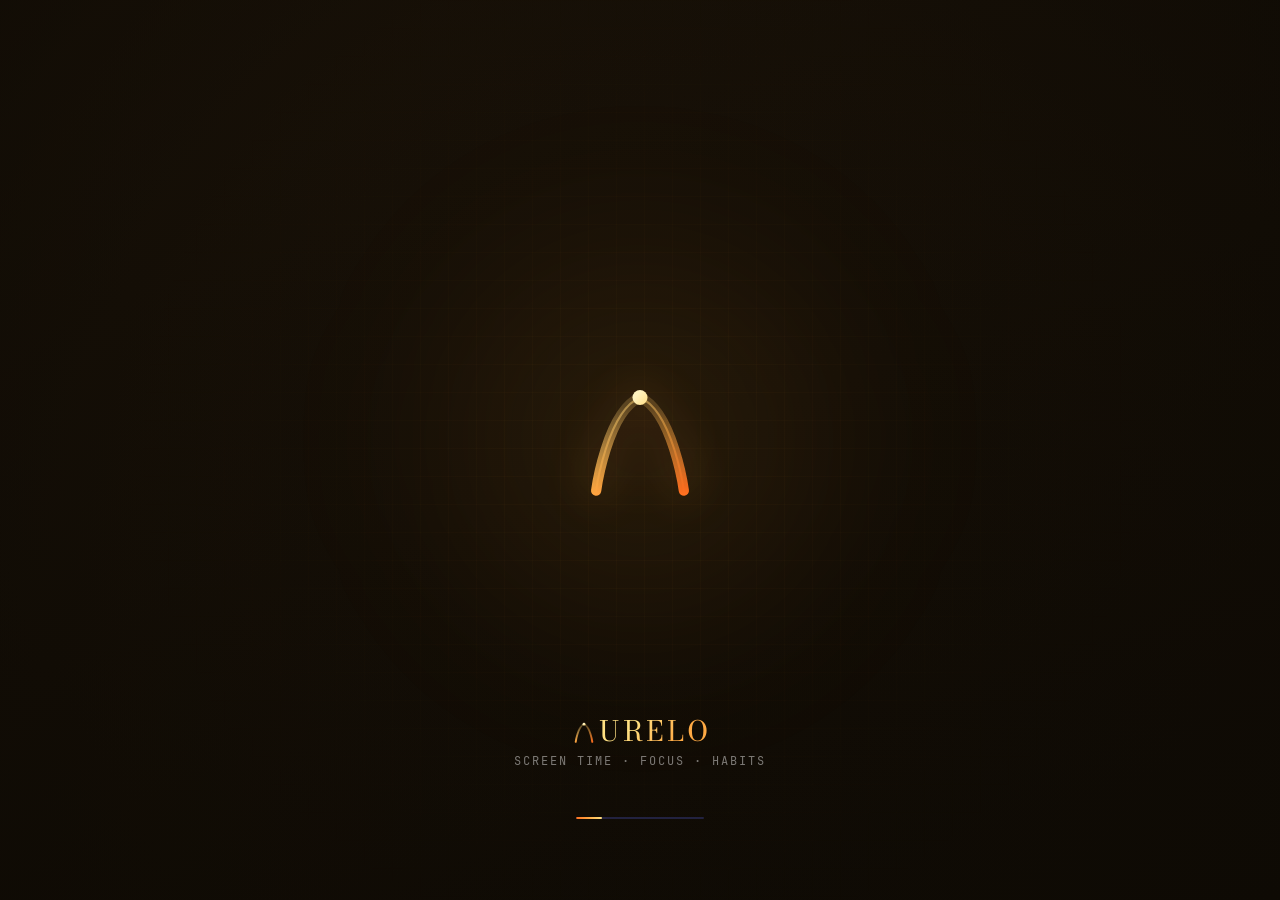
==== commit 561a242d: "Added weekly recap notification feature and also fixed few issues, increased polling interval to 150" ====
--- a/app/src/main/assets/www/index.html
+++ b/app/src/main/assets/www/index.html
@@ -38,6 +38,7 @@
     <link rel="stylesheet" href="css/score-history.css"/>
     <link rel="stylesheet" href="css/screen-filter.css"/>
     <link rel="stylesheet" href="css/settings.css"/>
+    <link rel="stylesheet" href="css/app-weekly-recap.css"/>
     <link rel="stylesheet" href="css/discover.css"/>
     <link rel="stylesheet" href="css/themes.css"/>
     <style>
@@ -411,6 +412,7 @@
 <script src="js/app-settings.js"></script>
 <script src="js/app-settings-widget.js"></script>
 <script src="js/app-referral.js"></script>
+<script src="js/app-weekly-recap.js"></script>
 <script src="js/app-categories.js"></script>
 <script src="js/app-widget.js"></script>
 
--- a/app/src/main/assets/www/css/app-weekly-recap.css
+++ b/app/src/main/assets/www/css/app-weekly-recap.css
@@ -0,0 +1,358 @@
+/* ═══════════════════════════════════════════════════════════════════════════
+   app-weekly-recap.css — "Your Week in Apps" bottom sheet
+   Dark base (#0d0f14) to match share card aesthetic.
+   Uses the app's existing CSS variables (--p, --g, --r, --a, --t1, etc.)
+   ═══════════════════════════════════════════════════════════════════════════ */
+
+/* ── Sheet container ──────────────────────────────────────────────────────── */
+.wr-sheet {
+  background: #0d0f14;
+  border-radius: 24px 24px 0 0;
+  max-height: 92dvh;
+  display: flex;
+  flex-direction: column;
+  overflow: hidden;
+  /* Entry animation: slides up from off-screen */
+  transform: translate3d(0, 100%, 0);
+  transition: none;
+  will-change: transform;
+}
+
+.wr-sheet.wr-animating {
+  transition: transform 340ms cubic-bezier(0.32, 0, 0.12, 1);
+}
+
+/* ── Header ───────────────────────────────────────────────────────────────── */
+.wr-hdr {
+  display: flex;
+  align-items: flex-start;
+  justify-content: space-between;
+  padding: 16px 20px 10px;
+  flex-shrink: 0;
+  border-bottom: 1px solid rgba(255, 255, 255, 0.05);
+}
+
+.wr-eyebrow {
+  font-family: var(--ff-m, sans-serif);
+  font-size: 10px;
+  font-weight: 700;
+  letter-spacing: 0.1em;
+  color: rgba(255, 255, 255, 0.35);
+  text-transform: uppercase;
+  margin-bottom: 3px;
+}
+
+.wr-date-range {
+  font-family: var(--ff-d, sans-serif);
+  font-size: 20px;
+  font-weight: 700;
+  color: #ffffff;
+  line-height: 1.15;
+}
+
+.wr-close-btn {
+  background: rgba(255, 255, 255, 0.08);
+  border: none;
+  border-radius: 50%;
+  width: 32px;
+  height: 32px;
+  display: flex;
+  align-items: center;
+  justify-content: center;
+  font-size: 13px;
+  color: rgba(255, 255, 255, 0.45);
+  cursor: pointer;
+  flex-shrink: 0;
+  margin-top: 2px;
+  transition: background 150ms;
+  -webkit-tap-highlight-color: transparent;
+}
+.wr-close-btn:active { background: rgba(255, 255, 255, 0.16); }
+
+/* ── Scrollable body ──────────────────────────────────────────────────────── */
+.wr-body {
+  overflow-y: auto;
+  flex: 1;
+  padding: 16px 20px 0;
+  -webkit-overflow-scrolling: touch;
+  scrollbar-width: none;
+}
+.wr-body::-webkit-scrollbar { display: none; }
+
+/* ── Hero row: ring gauge + grade/delta ───────────────────────────────────── */
+.wr-hero-row {
+  display: flex;
+  align-items: center;
+  gap: 18px;
+  background: rgba(255, 255, 255, 0.03);
+  border: 1px solid rgba(255, 255, 255, 0.07);
+  border-radius: 20px;
+  padding: 18px 16px;
+  margin-bottom: 12px;
+}
+
+.wr-ring-wrap {
+  flex-shrink: 0;
+  display: flex;
+  align-items: center;
+  justify-content: center;
+}
+
+.wr-hero-right {
+  flex: 1;
+  min-width: 0;
+  display: flex;
+  flex-direction: column;
+  gap: 8px;
+}
+
+.wr-hero-label {
+  font-family: var(--ff-m, sans-serif);
+  font-size: 11px;
+  color: rgba(255, 255, 255, 0.4);
+  text-transform: uppercase;
+  letter-spacing: 0.07em;
+}
+
+.wr-grade-badge {
+  display: inline-flex;
+  align-items: center;
+  padding: 4px 12px;
+  border-radius: 100px;
+  border: 1px solid transparent;
+  font-family: var(--ff-d, sans-serif);
+  font-size: 14px;
+  font-weight: 700;
+  width: fit-content;
+}
+
+.wr-delta {
+  font-family: var(--ff-m, sans-serif);
+  font-size: 13px;
+  font-weight: 600;
+  line-height: 1.3;
+}
+
+.wr-no-data {
+  font-family: var(--ff-m, sans-serif);
+  font-size: 12px;
+  color: rgba(255, 255, 255, 0.3);
+  font-style: italic;
+}
+
+/* ── Bar chart ────────────────────────────────────────────────────────────── */
+.wr-chart-wrap {
+  background: rgba(255, 255, 255, 0.03);
+  border: 1px solid rgba(255, 255, 255, 0.07);
+  border-radius: 16px;
+  padding: 14px 14px 8px;
+  margin-bottom: 12px;
+  overflow: hidden;
+}
+
+.wr-chart-unavail {
+  font-family: var(--ff-m, sans-serif);
+  font-size: 12px;
+  color: rgba(255, 255, 255, 0.28);
+  font-style: italic;
+  text-align: center;
+  padding: 16px 0 8px;
+  margin-bottom: 12px;
+}
+
+/* ── Stats pills ──────────────────────────────────────────────────────────── */
+.wr-stats-row {
+  display: grid;
+  grid-template-columns: repeat(3, 1fr);
+  gap: 8px;
+  margin-bottom: 12px;
+}
+
+.wr-stat-pill {
+  background: rgba(255, 255, 255, 0.04);
+  border: 1px solid rgba(255, 255, 255, 0.07);
+  border-radius: 14px;
+  padding: 12px 8px;
+  display: flex;
+  flex-direction: column;
+  align-items: center;
+  gap: 5px;
+  text-align: center;
+}
+
+.wr-stat-icon {
+  font-size: 18px;
+  line-height: 1;
+}
+
+.wr-stat-label {
+  font-family: var(--ff-m, sans-serif);
+  font-size: 11px;
+  color: rgba(255, 255, 255, 0.6);
+  font-weight: 500;
+  line-height: 1.3;
+}
+
+/* ── Section label ────────────────────────────────────────────────────────── */
+.wr-section-label {
+  font-family: var(--ff-m, sans-serif);
+  font-size: 10px;
+  font-weight: 700;
+  letter-spacing: 0.08em;
+  color: rgba(255, 255, 255, 0.3);
+  text-transform: uppercase;
+  margin-bottom: 8px;
+}
+
+/* ── Top apps list ────────────────────────────────────────────────────────── */
+.wr-apps-list {
+  background: rgba(255, 255, 255, 0.03);
+  border: 1px solid rgba(255, 255, 255, 0.07);
+  border-radius: 16px;
+  overflow: hidden;
+  margin-bottom: 12px;
+}
+
+.wr-app-row {
+  display: flex;
+  align-items: center;
+  gap: 12px;
+  padding: 12px 14px;
+}
+.wr-app-row + .wr-app-row {
+  border-top: 1px solid rgba(255, 255, 255, 0.05);
+}
+
+.wr-app-ico {
+  width: 32px;
+  height: 32px;
+  border-radius: 8px;
+  overflow: hidden;
+  background: rgba(255, 255, 255, 0.06);
+  display: flex;
+  align-items: center;
+  justify-content: center;
+  flex-shrink: 0;
+}
+
+.wr-app-ico img {
+  width: 100%;
+  height: 100%;
+  object-fit: cover;
+  border-radius: 8px;
+  display: block;
+}
+
+.wr-app-ico-fb {
+  font-size: 16px;
+  color: rgba(255, 255, 255, 0.5);
+  display: flex;
+  align-items: center;
+  justify-content: center;
+  width: 100%;
+  height: 100%;
+  font-family: var(--ff-d, sans-serif);
+  font-weight: 700;
+}
+
+.wr-app-name {
+  flex: 1;
+  font-family: var(--ff-m, sans-serif);
+  font-size: 14px;
+  font-weight: 500;
+  color: #ffffff;
+  white-space: nowrap;
+  overflow: hidden;
+  text-overflow: ellipsis;
+}
+
+.wr-app-time {
+  font-family: var(--ff-m, sans-serif);
+  font-size: 12px;
+  color: rgba(255, 255, 255, 0.4);
+  flex-shrink: 0;
+}
+
+/* ── Coach one-liner ──────────────────────────────────────────────────────── */
+.wr-coach-line {
+  background: rgba(108, 99, 255, 0.06);
+  border: 1px solid rgba(108, 99, 255, 0.18);
+  border-radius: 14px;
+  padding: 12px 14px;
+  display: flex;
+  align-items: flex-start;
+  gap: 10px;
+  margin-bottom: 12px;
+}
+
+.wr-coach-badge {
+  font-family: var(--ff-m, sans-serif);
+  font-size: 10px;
+  font-weight: 700;
+  color: var(--p, #6c63ff);
+  background: rgba(108, 99, 255, 0.15);
+  padding: 2px 7px;
+  border-radius: 100px;
+  white-space: nowrap;
+  flex-shrink: 0;
+  letter-spacing: 0.04em;
+  align-self: center;
+}
+
+.wr-coach-text {
+  font-family: var(--ff-m, sans-serif);
+  font-size: 13px;
+  color: rgba(255, 255, 255, 0.7);
+  font-style: italic;
+  line-height: 1.55;
+}
+
+/* ── Partial data notice ──────────────────────────────────────────────────── */
+.wr-partial-note {
+  background: rgba(247, 166, 35, 0.07);
+  border: 1px solid rgba(247, 166, 35, 0.2);
+  border-radius: 12px;
+  padding: 10px 14px;
+  font-family: var(--ff-m, sans-serif);
+  font-size: 12px;
+  color: rgba(247, 166, 35, 0.85);
+  line-height: 1.5;
+  margin-bottom: 12px;
+}
+
+/* ── Share CTA button ─────────────────────────────────────────────────────── */
+.wr-share-btn {
+  width: 100%;
+  padding: 15px;
+  border-radius: 16px;
+  background: var(--p, #6c63ff);
+  border: none;
+  cursor: pointer;
+  font-family: var(--ff-d, sans-serif);
+  font-size: 16px;
+  font-weight: 700;
+  color: #ffffff;
+  display: flex;
+  align-items: center;
+  justify-content: center;
+  gap: 8px;
+  letter-spacing: 0.01em;
+  transition: opacity 150ms, transform 80ms;
+  -webkit-tap-highlight-color: transparent;
+  margin-bottom: 12px;
+}
+.wr-share-btn:active {
+  opacity: 0.88;
+  transform: scale(0.98);
+}
+
+/* ── Sunday home banner ───────────────────────────────────────────────────── */
+/* Injected into the existing #home-insight-banner slot via _computeInsightBanner().
+   The banner itself uses existing .home-insight-banner styles; only accent colour
+   is overridden via --hib-accent when the weekly recap banner is active. */
+
+/* ── Responsive: slightly more padding on wider screens ──────────────────── */
+@media (min-width: 420px) {
+  .wr-hdr { padding: 18px 24px 12px; }
+  .wr-body { padding: 16px 24px 0; }
+}
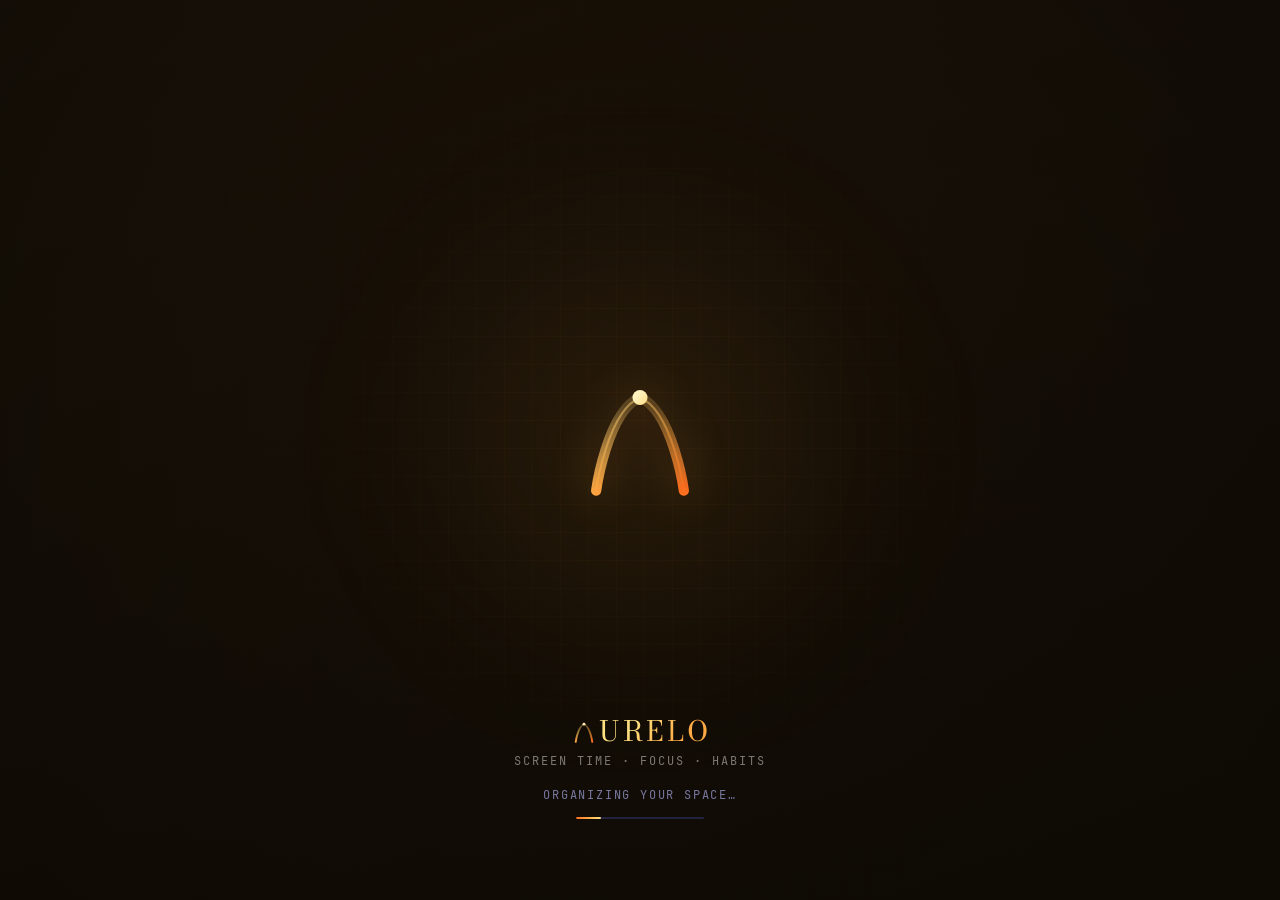
==== commit cd8316ea: "Added sheet to few more notifications" ====
--- a/app/src/main/assets/www/index.html
+++ b/app/src/main/assets/www/index.html
@@ -39,6 +39,7 @@
     <link rel="stylesheet" href="css/screen-filter.css"/>
     <link rel="stylesheet" href="css/settings.css"/>
     <link rel="stylesheet" href="css/app-weekly-recap.css"/>
+    <link rel="stylesheet" href="css/app-notif-sheet.css"/>
     <link rel="stylesheet" href="css/discover.css"/>
     <link rel="stylesheet" href="css/themes.css"/>
     <style>
@@ -413,6 +414,7 @@
 <script src="js/app-settings-widget.js"></script>
 <script src="js/app-referral.js"></script>
 <script src="js/app-weekly-recap.js"></script>
+<script src="js/app-notif-sheet.js"></script>
 <script src="js/app-categories.js"></script>
 <script src="js/app-widget.js"></script>
 
--- a/app/src/main/assets/www/css/app-notif-sheet.css
+++ b/app/src/main/assets/www/css/app-notif-sheet.css
@@ -0,0 +1,307 @@
+/* ═══════════════════════════════════════════════════════════════════════════
+   app-notif-sheet.css — Notification detail bottom sheets
+   Follows app-weekly-recap.css conventions.
+   ═══════════════════════════════════════════════════════════════════════════ */
+
+/* ── Sheet container ──────────────────────────────────────────────────────── */
+.ns-sheet {
+  background: #0d0f14;
+  border-radius: 24px 24px 0 0;
+  max-height: 88dvh;
+  display: flex;
+  flex-direction: column;
+  overflow: hidden;
+  transform: translate3d(0, 100%, 0);
+  transition: none;
+  will-change: transform;
+}
+
+.ns-sheet.ns-animating {
+  transition: transform 340ms cubic-bezier(0.32, 0, 0.12, 1);
+}
+
+/* ── Header ───────────────────────────────────────────────────────────────── */
+.ns-hdr {
+  display: flex;
+  align-items: flex-start;
+  justify-content: space-between;
+  padding: 16px 20px 12px;
+  flex-shrink: 0;
+  border-bottom: 1px solid rgba(255, 255, 255, 0.05);
+}
+
+.ns-hdr-left { flex: 1; min-width: 0; }
+
+.ns-eyebrow {
+  font-family: var(--ff-m, sans-serif);
+  font-size: 10px;
+  font-weight: 700;
+  letter-spacing: 0.1em;
+  color: rgba(255, 255, 255, 0.32);
+  text-transform: uppercase;
+  margin-bottom: 3px;
+}
+
+.ns-hdr-title {
+  font-family: var(--ff-d, sans-serif);
+  font-size: 19px;
+  font-weight: 700;
+  color: #ffffff;
+  line-height: 1.2;
+  overflow: hidden;
+  text-overflow: ellipsis;
+  display: -webkit-box;
+  -webkit-line-clamp: 2;
+  -webkit-box-orient: vertical;
+}
+
+.ns-close-btn {
+  background: rgba(255, 255, 255, 0.08);
+  border: none;
+  border-radius: 50%;
+  width: 32px;
+  height: 32px;
+  display: flex;
+  align-items: center;
+  justify-content: center;
+  font-size: 13px;
+  color: rgba(255, 255, 255, 0.45);
+  cursor: pointer;
+  flex-shrink: 0;
+  margin-left: 12px;
+  margin-top: 2px;
+  transition: background 150ms;
+  -webkit-tap-highlight-color: transparent;
+}
+.ns-close-btn:active { background: rgba(255, 255, 255, 0.16); }
+
+/* ── Scrollable body ──────────────────────────────────────────────────────── */
+.ns-body {
+  overflow-y: auto;
+  flex: 1;
+  padding: 16px 20px 0;
+  -webkit-overflow-scrolling: touch;
+  scrollbar-width: none;
+}
+.ns-body::-webkit-scrollbar { display: none; }
+
+/* ── Shared: hero block ───────────────────────────────────────────────────── */
+.ns-hero-block {
+  border: 1px solid;
+  border-radius: 20px;
+  padding: 24px 20px;
+  margin-bottom: 12px;
+  display: flex;
+  flex-direction: column;
+  align-items: center;
+  gap: 8px;
+  text-align: center;
+}
+
+/* ── Shared: plain body text ──────────────────────────────────────────────── */
+.ns-body-text {
+  font-family: var(--ff-m, sans-serif);
+  font-size: 14px;
+  color: rgba(255, 255, 255, 0.55);
+  line-height: 1.6;
+  margin-bottom: 16px;
+}
+
+/* ── Shared: CTAs ─────────────────────────────────────────────────────────── */
+.ns-cta-btn {
+  width: 100%;
+  padding: 15px;
+  border-radius: 16px;
+  background: var(--p, #6c63ff);
+  border: none;
+  cursor: pointer;
+  font-family: var(--ff-d, sans-serif);
+  font-size: 15px;
+  font-weight: 700;
+  color: #ffffff;
+  display: flex;
+  align-items: center;
+  justify-content: center;
+  letter-spacing: 0.01em;
+  transition: opacity 150ms, transform 80ms;
+  -webkit-tap-highlight-color: transparent;
+  margin-bottom: 10px;
+}
+.ns-cta-btn:active { opacity: 0.88; transform: scale(0.98); }
+
+.ns-cta-warn    { background: var(--r, #e53935); }
+.ns-cta-success { background: var(--g, #12d48a); color: #0a1f14; }
+
+.ns-cta-secondary {
+  background: transparent;
+  border: 1px solid rgba(255, 255, 255, 0.12);
+  color: rgba(255, 255, 255, 0.65);
+}
+
+/* ── On-device privacy badge ──────────────────────────────────────────────── */
+.ns-ondevice {
+  display: flex;
+  align-items: center;
+  justify-content: center;
+  gap: 5px;
+  font-family: var(--ff-m, sans-serif);
+  font-size: 11px;
+  color: rgba(255, 255, 255, 0.2);
+  margin-top: 4px;
+  margin-bottom: 12px;
+}
+
+/* ══════════════════════════════════════════════════════════════════════════
+   COACH SHEET
+══════════════════════════════════════════════════════════════════════════ */
+.ns-coach-card {
+  background: rgba(108, 99, 255, 0.06);
+  border: 1px solid rgba(108, 99, 255, 0.18);
+  border-radius: 18px;
+  padding: 16px;
+  margin-bottom: 12px;
+}
+
+.ns-coach-card-hdr {
+  display: flex;
+  align-items: center;
+  gap: 8px;
+  margin-bottom: 12px;
+}
+
+.ns-coach-arch-icon {
+  flex-shrink: 0;
+  display: flex;
+  align-items: center;
+  justify-content: center;
+}
+
+.ns-coach-label {
+  font-family: var(--ff-m, sans-serif);
+  font-size: 11px;
+  font-weight: 700;
+  color: var(--p, #6c63ff);
+  letter-spacing: 0.04em;
+}
+
+.ns-hc-badge {
+  font-family: var(--ff-m, sans-serif);
+  font-size: 9px;
+  font-weight: 700;
+  color: #12d48a;
+  background: rgba(18, 212, 138, 0.12);
+  border: 1px solid rgba(18, 212, 138, 0.28);
+  padding: 2px 7px;
+  border-radius: 100px;
+  letter-spacing: 0.04em;
+  margin-left: auto;
+}
+
+.ns-coach-text {
+  font-family: var(--ff-m, sans-serif);
+  font-size: 15px;
+  color: rgba(255, 255, 255, 0.78);
+  line-height: 1.65;
+}
+
+/* ══════════════════════════════════════════════════════════════════════════
+   STREAK SHEET
+══════════════════════════════════════════════════════════════════════════ */
+.ns-streak-num {
+  font-family: var(--ff-d, sans-serif);
+  font-size: 64px;
+  font-weight: 700;
+  line-height: 1;
+  letter-spacing: -2px;
+}
+
+.ns-streak-day-label {
+  font-family: var(--ff-m, sans-serif);
+  font-size: 13px;
+  color: rgba(255, 255, 255, 0.45);
+  text-transform: uppercase;
+  letter-spacing: 0.08em;
+  font-weight: 600;
+}
+
+.ns-streak-status {
+  font-family: var(--ff-m, sans-serif);
+  font-size: 13px;
+  font-weight: 600;
+  margin-top: 4px;
+}
+
+/* ══════════════════════════════════════════════════════════════════════════
+   SUCCESS / PERSONAL BEST + GOAL SHEETS
+══════════════════════════════════════════════════════════════════════════ */
+.ns-achieve-icon {
+  font-size: 44px;
+  line-height: 1;
+}
+
+.ns-achieve-text {
+  font-family: var(--ff-m, sans-serif);
+  font-size: 14px;
+  color: rgba(255, 255, 255, 0.65);
+  line-height: 1.55;
+  margin-top: 4px;
+}
+
+/* ══════════════════════════════════════════════════════════════════════════
+   RECAP SHEET
+══════════════════════════════════════════════════════════════════════════ */
+.ns-recap-stats {
+  display: flex;
+  gap: 10px;
+  margin-bottom: 16px;
+}
+
+.ns-recap-tile {
+  flex: 1;
+  background: rgba(255, 255, 255, 0.04);
+  border: 1px solid rgba(255, 255, 255, 0.08);
+  border-radius: 16px;
+  padding: 14px 10px;
+  display: flex;
+  flex-direction: column;
+  align-items: center;
+  gap: 4px;
+  text-align: center;
+  min-width: 0;
+}
+
+.ns-recap-tile-val {
+  font-family: var(--ff-d, sans-serif);
+  font-size: 20px;
+  font-weight: 700;
+  line-height: 1.1;
+  letter-spacing: -0.5px;
+}
+
+.ns-recap-tile-lbl {
+  font-family: var(--ff-m, sans-serif);
+  font-size: 10px;
+  font-weight: 600;
+  color: rgba(255, 255, 255, 0.38);
+  text-transform: uppercase;
+  letter-spacing: 0.07em;
+}
+
+.ns-recap-verdict {
+  font-family: var(--ff-m, sans-serif);
+  font-size: 15px;
+  font-weight: 600;
+  line-height: 1.5;
+  text-align: center;
+  padding: 14px 16px;
+  background: rgba(255, 255, 255, 0.03);
+  border: 1px solid rgba(255, 255, 255, 0.06);
+  border-radius: 14px;
+  margin-bottom: 16px;
+}
+
+/* ── Responsive ───────────────────────────────────────────────────────────── */
+@media (min-width: 420px) {
+  .ns-hdr  { padding: 18px 24px 14px; }
+  .ns-body { padding: 16px 24px 0; }
+}
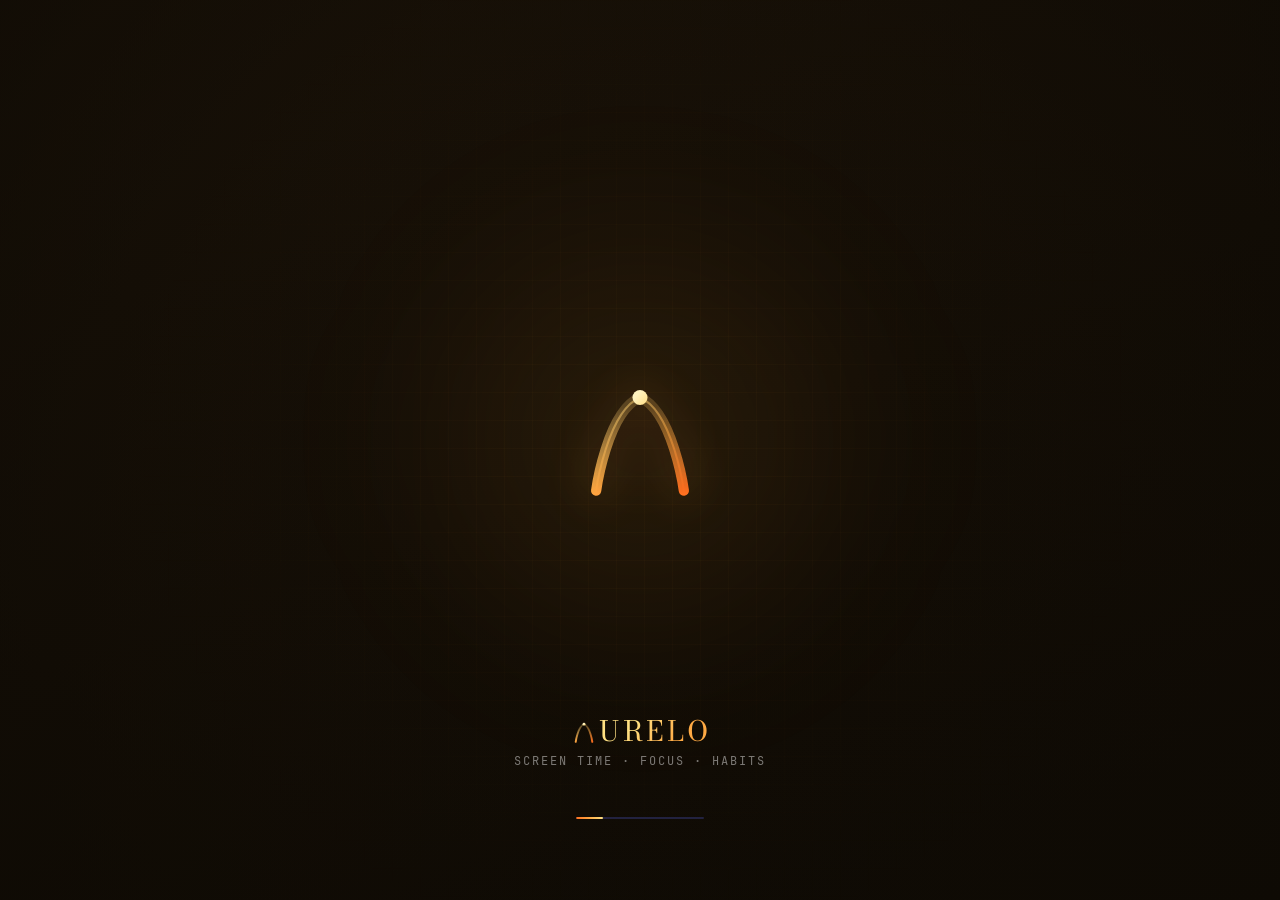
==== commit 0e9ecb55: "Few more improvements" ====
--- a/app/src/main/assets/www/index.html
+++ b/app/src/main/assets/www/index.html
@@ -372,7 +372,7 @@
 <script src="js/bridge.js"></script>
 <script src="js/app-core.js"></script>
 <script>
-    (function(){var _real=window.hideLoading;window.__realHideLoading=_real;window.hideLoading=function(){if(window.__splashDone){_real&&_real();}else{window.__hideLoadingQueued=true;}};})();
+    (function(){var _real=window.hideLoading;window.__realHideLoading=_real;window.hideLoading=function(){if(window.__splashDone){_real&&_real(); if (typeof _obStartHook === 'function') _obStartHook();}else{window.__hideLoadingQueued=true;}};})();
     // Stubs until app-notifications.js loads
   window.updateNotifDot = function(){};
   window.loadNotifications = function(){};
@@ -442,7 +442,7 @@
           finished=true;cancelAnimationFrame(raf);
           statusEl.style.opacity='0';setTimeout(function(){statusEl.textContent='Ready ✦';statusEl.style.opacity='1';},200);
           barEl.style.transition='width .28s cubic-bezier(.4,0,.2,1)';barEl.style.width='100%';
-          setTimeout(function(){screen.classList.add('hidden');setTimeout(function(){if(typeof splashRelease==='function')splashRelease();else if(typeof checkPermissions==='function')checkPermissions();},580);},320);
+          setTimeout(function(){screen.classList.add('hidden');setTimeout(function(){if(typeof splashRelease==='function')splashRelease();else if(typeof checkPermissions==='function')checkPermissions(); if (typeof _obStartHook === 'function') _obStartHook();},580);},320);
           return;
         }
         raf=requestAnimationFrame(tick);
--- a/app/src/main/assets/www/css/shell.css
+++ b/app/src/main/assets/www/css/shell.css
@@ -340,104 +340,741 @@
   margin-top: -6px;
 }
 
-/* ── Onboarding screen ────────────────────────────────── */
+/* ── Onboarding screen v2.1 — full sticky-footer architecture ──────────────
+   KEY CHANGE: ob-step-body is a flex-scroll container; ob-step-foot
+   is always anchored to the bottom of the screen regardless of content.
+   ─────────────────────────────────────────────────────────────────────── */
+
+/* Screen wrapper — no scroll here, children handle their own */
 #ob-screen {
   position: fixed; inset: 0; z-index: 180;
   background: var(--bg);
   display: flex; flex-direction: column;
-  align-items: center; justify-content: center;
-  padding: 32px 28px;
+  overflow: hidden;
   transition: opacity .4s, transform .4s;
 }
 #ob-screen.gone { opacity: 0; transform: scale(.96); pointer-events: none; }
 
-.ob-step { display: none; flex-direction: column; align-items: center; text-align: center; width: 100%; }
+/* Each step fills the full screen as a flex column */
+.ob-step {
+  display: none; flex-direction: column;
+  width: 100%; flex: 1; min-height: 0;
+  overflow: hidden;
+}
 .ob-step.active { display: flex; }
-.ob-icon { font-size: 52px; margin-bottom: 16px; }
+
+/* Scrollable content area — grows to fill space between top and footer */
+.ob-step-body {
+  flex: 1; min-height: 0;
+  overflow-y: auto; -webkit-overflow-scrolling: touch;
+  overscroll-behavior: contain;
+  display: flex; flex-direction: column;
+  align-items: center;
+  padding: 48px 26px 20px;
+  width: 100%;
+}
+
+/* ── Sticky footer — ALWAYS at screen bottom ───────────── */
+.ob-step-foot {
+  flex-shrink: 0;
+  width: 100%;
+  padding: 8px 26px 32px;
+  display: flex; flex-direction: column;
+  align-items: center; gap: 10px;
+  background: var(--bg);
+  border-top: 1px solid rgba(255,255,255,.04);
+  /* Soft gradient fade from transparent to bg */
+  box-shadow: 0 -24px 24px 0 var(--bg);
+}
+
+/* ── Shared typography ─────────────────────────────────── */
+.ob-step-mono {
+  font-family: var(--ff-m); font-size: var(--text-2xs);
+  color: var(--p2); letter-spacing: .18em; text-transform: uppercase;
+  margin-bottom: 8px;
+}
 .ob-title {
   font-family: var(--ff-d); font-size: var(--text-3xl);
-  font-weight: var(--fw-regular); letter-spacing: -.5px; margin-bottom: 8px;
+  font-weight: var(--fw-regular); letter-spacing: -.4px;
+  color: var(--t1); margin-bottom: 8px; line-height: 1.2;
 }
 .ob-body {
-  font-family: var(--ff-b);
-  font-size: var(--text-base); color: var(--t2);
-  line-height: 1.65; max-width: 280px;
-}
-.ob-dots { display: flex; gap: 6px; margin: 24px 0; }
-.ob-dot {
+  font-family: var(--ff-b); font-size: var(--text-base);
+  color: var(--t2); line-height: 1.65; max-width: 290px;
+}
+.ob-muted { color: var(--t3); }
+.ob-placeholder { color: var(--t3); font-style: italic; }
+.ob-step-head {
+  display: flex; flex-direction: column;
+  align-items: center; text-align: center;
+  width: 100%; margin-bottom: 20px;
+}
+/* NEW: Wraps the middle content to absorb empty space and center it vertically */
+.ob-content-wrapper {
+  flex: 1; display: flex; flex-direction: column;
+  align-items: center; justify-content: center;
+  width: 100%;
+  margin-bottom: 24px;
+}
+
+/* ── Progress dots ─────────────────────────────────────── */
+.ob-dots { display: flex; gap: 6px; justify-content: center; }
+.ob-dot  {
   width: 6px; height: 6px; border-radius: 50%;
   background: var(--border2); transition: all .3s;
 }
 .ob-dot.on { width: 22px; border-radius: 3px; background: var(--p); }
 
-/* Onboarding CTA button */
+/* ── Primary CTA ───────────────────────────────────────── */
 .ob-btn {
-  width: 100%; padding: 16px;
+  width: 100%; padding: 17px 20px;
   border-radius: var(--rad-lg);
-  background: linear-gradient(135deg,var(--p),var(--c));
+  background: linear-gradient(135deg, var(--p) 0%, var(--c) 100%);
   border: none; color: #fff;
   font-family: var(--ff-b); font-size: var(--text-lg);
   font-weight: var(--fw-semibold);
-  cursor: pointer;
-  min-height: var(--touch-min);
-}
-.ob-btn:focus-visible {
-  outline: 2px solid var(--focus-ring-color);
-  outline-offset: 3px;
-}
+  cursor: pointer; min-height: var(--touch-min);
+  transition: opacity .18s, transform .18s;
+  letter-spacing: -.01em;
+}
+.ob-btn:active         { opacity: .84; transform: scale(.98); }
+.ob-btn:focus-visible  { outline: 2px solid var(--focus-ring-color); outline-offset: 3px; }
+.ob-btn--disabled      { background: var(--s3); color: var(--t3); cursor: default; }
+.ob-btn--disabled:active { opacity: 1; transform: none; }
+
+/* Skip / secondary text link */
 .ob-skip {
   font-family: var(--ff-b); font-size: var(--text-xs);
-  color: var(--t3); cursor: pointer; margin-top: 14px;
-  /* Min tap target */
-  padding: 14px 24px; margin-bottom: -14px;
-}
-
-/* Goal selection buttons */
-.ob-goal-btn {
-  font-family: var(--ff-b);
-  display: flex; align-items: center; gap: 14px;
-  padding: 14px 16px; border-radius: var(--rad-md);
+  color: var(--t3); cursor: pointer;
+  padding: 10px 24px;
+  background: none; border: none;
+  min-height: 44px; display: flex; align-items: center;
+  text-align: center;
+}
+.ob-skip:focus-visible { outline: 2px solid var(--focus-ring-color); border-radius: 6px; }
+
+/* Legal footnote */
+.ob-legal {
+  font-family: var(--ff-b); font-size: var(--text-2xs);
+  color: var(--t3); text-align: center; line-height: 1.6;
+  max-width: 280px;
+}
+
+/* ── Step 0 — Hook ─────────────────────────────────────── */
+#ob0 .ob-step-body {
+  /* Radial background glow behind rings */
+  background:
+      radial-gradient(ellipse 70% 45% at 50% 30%,
+        rgba(108,99,255,.38) 0%,
+        rgba(5,200,232,.1) 40%,
+        transparent 70%);
+    justify-content: space-between;
+    padding-bottom: 12px;
+}
+
+.ob-hook-top {
+  width: 100%; text-align: center;
+}
+.ob-wordmark {
+  display: inline-flex; align-items: center; gap: 9px;
+}
+.ob-wordmark-icon {
+  width: 36px; height: 36px; border-radius: 10px;
+  background: linear-gradient(135deg, var(--p), var(--c));
+  display: flex; align-items: center; justify-content: center;
+  box-shadow: 0 6px 20px rgba(108,99,255,.45);
+  flex-shrink: 0;
+}
+.ob-wordmark-text {
+  font-family: var(--ff-d); font-size: 26px; font-weight: 400;
+  background: linear-gradient(135deg, var(--t1) 30%, var(--p2) 100%);
+  -webkit-background-clip: text; -webkit-text-fill-color: transparent;
+  background-clip: text; letter-spacing: -.3px;
+}
+
+/* Animated rings */
+.ob-rings-wrap {
+   position: relative; width: 220px; height: 220px;
+    flex-shrink: 0;
+    margin-bottom: -10px; /* pull stat closer without rings overlapping */
+}
+.ob-ring {
+  position: absolute; top: 50%; left: 50%;
+  transform: translate(-50%, -50%);
+  border-radius: 50%; border: 1.5px solid rgba(108,99,255,.5); /* was .22 */
+}
+.ob-ring-1 { width:  68px; height:  68px; animation: obPulse 2.8s ease-in-out 0.0s infinite; box-shadow: 0 0 10px rgba(108,99,255,.5);}
+.ob-ring-2 { width: 108px; height: 108px; animation: obPulse 2.8s ease-in-out 0.5s infinite; box-shadow: 0 0 14px rgba(108,99,255,.35);}
+.ob-ring-3 { width: 152px; height: 152px; animation: obPulse 2.8s ease-in-out 1.0s infinite; box-shadow: 0 0 18px rgba(108,99,255,.22);}
+.ob-ring-4 { width: 186px; height: 186px; animation: obPulse 2.8s ease-in-out 1.5s infinite; box-shadow: 0 0 24px rgba(108,99,255,.14); }
+.ob-ring-glow {
+  position: absolute; top: 50%; left: 50%;
+  transform: translate(-50%, -50%);
+  width: 80px; height: 80px;
+    background: radial-gradient(circle,
+      rgba(108,99,255,.7) 0%,
+      rgba(5,200,232,.3) 45%,
+      transparent 70%);
+  animation: obPulse 2.8s ease-in-out 0s infinite;
+}
+.ob-ring-core {
+  position: absolute; top: 50%; left: 50%;
+  transform: translate(-50%, -50%);
+  border-radius: 50%;
+  width: 20px; height: 20px;
+  background: linear-gradient(135deg, var(--p), var(--c));
+  opacity: 1;
+  box-shadow:
+      0 0 12px rgba(108,99,255,.9),
+      0 0 30px rgba(108,99,255,.5),
+      0 0 60px rgba(5,200,232,.3);
+}
+/* More dramatic pulse — was scale(1.06), barely visible */
+@keyframes obPulse {
+  0%,100% { opacity: .35; transform: translate(-50%,-50%) scale(1);    }
+  50%      { opacity: .9;  transform: translate(-50%,-50%) scale(1.12); }
+}
+
+/* Hero stat & text */
+.ob-hook-eyebrow {
+  font-family: var(--ff-m); font-size: var(--text-2xs);
+  color: var(--p2); letter-spacing: .2em; text-transform: uppercase;
+  margin-bottom: 4px;
+}
+.ob-hero-stat {
+  font-family: var(--ff-d); font-size: 80px; font-weight: 900;
+  line-height: 1;
+  background: linear-gradient(140deg, var(--t1) 30%, var(--p2) 100%);
+  -webkit-background-clip: text; -webkit-text-fill-color: transparent;
+  background-clip: text;
+  margin-top: 6px;      /* if needed, small push away from wordmark */
+  margin-bottom: 10px;  /* creates breathing room before the stats strip */
+}
+.ob-hero-sub {
+  font-family: var(--ff-b); font-size: var(--text-sm);
+  color: var(--t2); line-height: 1.55; max-width: 230px; margin: 8px auto 0;
+}
+.ob-hook-body {
+  display: flex; flex-direction: column; align-items: center;
+}
+.ob-hook-claim {
+  font-family: var(--ff-d); font-size: var(--text-2xl);
+  font-weight: var(--fw-regular); color: var(--t1);
+  line-height: 1.35; margin-top: 18px;
+}
+
+/* Replace with: */
+#ob0.ob-hook-ready .ob-hero-stat  { animation: obFadeUp .6s ease 0s both; }
+#ob0.ob-hook-ready .ob-hero-sub   { animation: obFadeUp .6s ease .25s both; }
+#ob0.ob-hook-ready .ob-hook-claim { animation: obFadeUp .6s ease .5s both; }
+
+/* Hook stat strip — fills dead space, fades in last */
+.ob-hook-stats {
+  display: flex; align-items: center; justify-content: center;
+  gap: 0; width: 100%; max-width: 320px;
+  background: transparent;
+  border: none;
+  border-radius: var(--rad-lg);
+  overflow: hidden;
+  animation: none;
+  padding: 8px 0 0;
+  margin-top: 18px;
+}
+.ob-hook-stat-item {
+  flex: 1; min-width: 0; display: flex; flex-direction: column;
+  align-items: center; gap: 5px; padding: 12px 8px;
+}
+.ob-hook-stat-div {
+  width: 1px; height: 36px;
+  background: linear-gradient(to bottom,
+      transparent, rgba(108,99,255,.4), transparent);
+  flex-shrink: 0;
+}
+/* Big gradient number — eye-catching */
+.ob-hook-stat-val {
+  font-family: var(--ff-d);
+  font-size: 24px;              /* was text-xl, ~20px */
+  font-weight: 800;
+  line-height: 1;
+  background: linear-gradient(135deg, #fff 20%, var(--p2) 100%);
+  -webkit-background-clip: text;
+  -webkit-text-fill-color: transparent;
+  background-clip: text;
+  white-space: nowrap;
+}
+.ob-hook-stat-lbl {
+  font-family: var(--ff-m); font-size: 9px;
+  color: rgba(255,255,255,.45); letter-spacing: .1em;
+  text-transform: uppercase; white-space: nowrap;
+}
+/* Each child starts invisible and pops in */
+/* Default — invisible, no animation */
+.ob-hook-stats > * { opacity: 0; }
+
+/* Only animate once .ob-hook-ready is added to #ob0 */
+#ob0.ob-hook-ready .ob-hook-stats > *:nth-child(1) { animation: obStatPop .42s cubic-bezier(0.34,1.56,0.64,1) 0.1s both; }
+#ob0.ob-hook-ready .ob-hook-stats > *:nth-child(2) { animation: obFadeUp .3s ease 0.35s both; }
+#ob0.ob-hook-ready .ob-hook-stats > *:nth-child(3) { animation: obStatPop .42s cubic-bezier(0.34,1.56,0.64,1) 0.5s both; }
+#ob0.ob-hook-ready .ob-hook-stats > *:nth-child(4) { animation: obFadeUp .3s ease 0.75s both; }
+#ob0.ob-hook-ready .ob-hook-stats > *:nth-child(5) { animation: obStatPop .42s cubic-bezier(0.34,1.56,0.64,1) 0.9s both; }
+
+@keyframes obStatPop {
+  0%   { opacity: 0; transform: scale(0.65) translateY(8px); }
+  65%  { opacity: 1; transform: scale(1.1) translateY(-2px); }
+  100% { opacity: 1; transform: scale(1) translateY(0); }
+}
+@keyframes obFadeUp {
+  from { opacity: 0; transform: translateY(10px); }
+  to   { opacity: 1; transform: translateY(0); }
+}
+
+/* ── Step 1 — Goal cards ───────────────────────────────── */
+.ob-goal-list {
+  display: flex; flex-direction: column; gap: 10px;
+  width: 100%; max-width: 340px; margin-bottom: 12px;
+}
+.ob-goal-card {
+  position: relative;
   background: var(--s2); border: 2px solid var(--border2);
-  cursor: pointer; transition: border-color .2s, background .2s;
-  text-align: left; width: 100%;
+  border-radius: var(--rad-md);
+  cursor: pointer; text-align: left; width: 100%;
+  transition: border-color .2s, background .2s, transform .15s;
   min-height: var(--touch-min);
 }
-.ob-goal-btn.selected { border-color: var(--p); background: rgba(108,99,255,.10); }
-.ob-goal-btn:active { opacity: .8; }
-.ob-goal-btn:focus-visible {
-  outline: 2px solid var(--focus-ring-color);
-  outline-offset: 2px;
-}
-
-/* Scan progress */
-.scan-bar {
-  width: 100%; height: 5px; background: var(--s2);
-  border-radius: 3px; margin: 20px 0 6px; overflow: hidden;
-}
-.scan-fill {
-  height: 100%; width: 0; border-radius: 3px;
-  background: linear-gradient(90deg,var(--p),var(--c));
-  transition: width .1s ease-out;
-}
-.scan-txt { font-family: var(--ff-m); font-size: var(--text-xs); color: var(--t3); text-align: center; }
-.scan-rows { display: flex; flex-direction: column; gap: 7px; width: 100%; margin: 14px 0; text-align: left; }
-.scan-row {
+.ob-goal-card:focus-visible { outline: 2px solid var(--focus-ring-color); outline-offset: 2px; }
+.ob-goal-card:active        { opacity: .88; }
+.ob-goal-card--selected     { border-color: var(--p); background: rgba(108,99,255,.1); }
+.ob-goal-card--selected     { animation: obCardPop .22s cubic-bezier(0.34,1.56,0.64,1); }
+@keyframes obCardPop {
+  0%   { transform: scale(1); }
+  50%  { transform: scale(1.025); }
+  100% { transform: scale(1); }
+}
+
+/* Popular badge */
+.ob-goal-has-badge { padding-top: 6px; }
+.ob-pop-badge {
+  position: absolute; top: -9px; right: 14px;
+  background: var(--a); color: #000;
+  font-family: var(--ff-m); font-size: 9px; font-weight: 700;
+  padding: 2px 9px; border-radius: 999px; letter-spacing: .06em;
+}
+
+/* Card main row */
+.ob-goal-card-main {
+  display: flex; align-items: center; gap: 12px;
+  padding: 14px 14px;
+}
+.ob-goal-emoji { font-size: 22px; flex-shrink: 0; }
+.ob-goal-info  { flex: 1; }
+.ob-goal-name  {
+  font-family: var(--ff-b); font-size: var(--text-md);
+  font-weight: var(--fw-semibold); color: var(--t1);
+  display: flex; align-items: baseline; gap: 8px;
+}
+.ob-goal-range { font-family: var(--ff-m); font-size: var(--text-xs); color: var(--t2); }
+.ob-goal-ctx   { font-family: var(--ff-b); font-size: var(--text-xs); color: var(--t3); margin-top: 3px; }
+
+/* Radio */
+.ob-goal-radio {
+  width: 20px; height: 20px; border-radius: 50%;
+  border: 2px solid var(--t3); background: transparent;
+  display: flex; align-items: center; justify-content: center;
+  flex-shrink: 0; transition: all .2s;
+}
+.ob-goal-card--selected .ob-goal-radio { border-color: var(--p); background: var(--p); }
+.ob-goal-radio-dot {
+  width: 8px; height: 8px; border-radius: 50%; background: #fff;
+  opacity: 0; transition: opacity .2s;
+}
+.ob-goal-card--selected .ob-goal-radio-dot { opacity: 1; }
+
+/* Arc preview */
+.ob-arc-preview {
+  display: none;
+  align-items: center; gap: 10px;
+  margin: 0 12px 12px;
+  padding: 10px 12px;
+  background: var(--s3); border-radius: var(--rad-sm);
+  animation: obFadeUp .3s ease;
+}
+.ob-arc-label {
+  font-family: var(--ff-b); font-size: var(--text-xs);
+  line-height: 1.5; text-align: left;
+}
+.ob-arc-label-val {
+  font-family: var(--ff-b); font-size: var(--text-xs);
+  font-weight: var(--fw-semibold); color: var(--p2);
+}
+.ob-arc-label-sub {
+  font-family: var(--ff-b); font-size: 10px; color: var(--t3);
+}
+
+/* Context note below cards */
+.ob-ctx-note {
+  font-family: var(--ff-b); font-size: var(--text-xs);
+  color: var(--t3); text-align: center; margin-bottom: 4px;
+}
+
+/* ── Step 2 — Name + Mood ──────────────────────────────── */
+/* Mood/avatar picker row (from mock) */
+.ob-mood-label {
+  font-family: var(--ff-m); font-size: var(--text-2xs);
+  color: var(--t3); letter-spacing: .1em; text-transform: uppercase;
+  margin-bottom: 8px; align-self: flex-start; max-width: 340px; width: 100%;
+}
+.ob-mood-row {
+  display: flex; gap: 10px;
+  width: 100%; max-width: 340px;
+  margin-bottom: 16px;
+}
+.ob-mood-btn {
+  flex: 1; aspect-ratio: 1;
+  background: var(--s2); border: 1.5px solid var(--border2);
+  border-radius: var(--rad-md);
+  display: flex; align-items: center; justify-content: center;
+  font-size: 22px; cursor: pointer; transition: all .18s;
+  min-height: 52px;
+}
+.ob-mood-btn:active { transform: scale(.92); }
+.ob-mood-btn.selected {
+  border-color: var(--p); background: rgba(108,99,255,.12);
+  animation: obCardPop .22s cubic-bezier(0.34,1.56,0.64,1);
+}
+
+.ob-name-wrap { width: 100%; max-width: 340px; margin-bottom: 14px; }
+.ob-name-input {
+  width: 100%; padding: 15px 16px;
+  background: var(--s2); border: 1.5px solid var(--border2);
+  border-radius: var(--rad-md);
+  font-family: var(--ff-b); font-size: var(--text-base);
+  color: var(--t1); outline: none;
+  transition: border-color .2s;
+  -webkit-user-select: text; user-select: text;
+}
+.ob-name-input::placeholder { color: var(--t3); }
+.ob-name-input:focus { border-color: var(--p); box-shadow: 0 0 0 3px rgba(108,99,255,.12); }
+
+/* Coach preview card */
+.ob-coach-preview {
+  width: 100%; max-width: 340px;
+  background: rgba(108,99,255,.07);
+  border: 1px solid rgba(108,99,255,.2);
+  border-radius: var(--rad-md);
+  padding: 14px 16px; text-align: left;
+}
+.ob-coach-preview-hd {
+  display: flex; align-items: center; gap: 10px; margin-bottom: 10px;
+}
+.ob-coach-av {
+  width: 32px; height: 32px; border-radius: 8px;
+  background: linear-gradient(135deg, var(--p), var(--c));
+  display: flex; align-items: center; justify-content: center;
+  font-size: 16px; flex-shrink: 0;
+}
+.ob-coach-preview-name {
+  font-family: var(--ff-b); font-size: var(--text-sm);
+  font-weight: var(--fw-semibold); color: var(--p2);
+}
+.ob-coach-preview-tag {
+  font-family: var(--ff-m); font-size: 10px; color: var(--t3); letter-spacing: .05em;
+}
+.ob-coach-preview-txt {
+  font-family: var(--ff-b); font-size: var(--text-sm);
+  color: var(--t2); line-height: 1.5;
+}
+
+/* ── Step 3 — Permission ───────────────────────────────── */
+/* Value checklist (from mock — reduces permission anxiety) */
+.ob-value-list {
+  display: flex; flex-direction: column; gap: 7px;
+  width: 100%; max-width: 340px; margin-bottom: 14px;
+}
+.ob-value-item {
   display: flex; align-items: center; gap: 10px;
-  padding: 10px 14px; background: var(--s1);
-  border-radius: var(--rad-sm); border: 1px solid var(--border);
-  animation: fadeUp .4s ease both;
+  padding: 10px 14px;
+  background: var(--s2); border: 1px solid var(--border2);
+  border-radius: var(--rad-sm);
   min-height: 44px;
-}
-@keyframes fadeUp { from { opacity:0; transform:translateY(8px); } to { opacity:1; transform:translateY(0); } }
-.scan-tick {
+  animation: obFadeUp .3s ease both;
+}
+.ob-value-item:nth-child(1) { animation-delay: .05s; }
+.ob-value-item:nth-child(2) { animation-delay: .12s; }
+.ob-value-item:nth-child(3) { animation-delay: .19s; }
+.ob-value-check {
   width: 20px; height: 20px; border-radius: 6px;
   background: rgba(18,212,138,.15); border: 1px solid rgba(18,212,138,.3);
   display: flex; align-items: center; justify-content: center;
+  font-size: 11px; color: var(--g); flex-shrink: 0;
+}
+.ob-value-txt {
+  font-family: var(--ff-b); font-size: var(--text-sm);
+  font-weight: var(--fw-semibold); color: var(--t1);
+}
+
+/* Blurred data preview */
+.ob-perm-preview {
+  position: relative; width: 100%; max-width: 340px;
+  background: var(--s2); border: 1px solid var(--border2);
+  border-radius: var(--rad-lg); overflow: hidden;
+  margin-bottom: 12px;
+}
+.ob-perm-blur-content { padding: 16px; filter: blur(4px); pointer-events: none; }
+.ob-perm-stat-row {
+  display: flex; justify-content: space-around; margin-bottom: 12px;
+}
+.ob-perm-stat      { text-align: center; }
+.ob-perm-stat-val  { font-family: var(--ff-b); font-size: 20px; font-weight: 700; }
+.ob-perm-stat-lbl  { font-family: var(--ff-m); font-size: var(--text-2xs); color: var(--t3); margin-top: 2px; }
+.ob-perm-bar-row   { display: flex; gap: 6px; align-items: flex-end; height: 44px; }
+.ob-perm-bar       { flex: 1; border-radius: 4px 4px 0 0; }
+
+/* Lock overlay */
+.ob-perm-overlay {
+  position: absolute; inset: 0;
+  display: flex; flex-direction: column;
+  align-items: center; justify-content: center; gap: 6px;
+  background: rgba(6,6,16,.65); backdrop-filter: blur(1px);
+}
+.ob-perm-lock     { font-size: 26px; }
+.ob-perm-lock-txt {
+  font-family: var(--ff-b); font-size: var(--text-xs);
+  color: var(--t2); text-align: center;
+}
+
+/* Grant card */
+.ob-perm-card {
+  display: flex; align-items: center; gap: 12px;
+  width: 100%; max-width: 340px;
+  padding: 14px 16px;
+  background: rgba(108,99,255,.08);
+  border: 1px solid rgba(108,99,255,.22);
+  border-radius: var(--rad-md);
+  cursor: pointer; text-align: left;
+  min-height: var(--touch-min);
+  transition: border-color .2s; margin-bottom: 12px;
+}
+.ob-perm-card:focus-visible { outline: 2px solid var(--focus-ring-color); outline-offset: 2px; }
+.ob-perm-card-icon { font-size: 22px; flex-shrink: 0; }
+.ob-perm-card-body { flex: 1; }
+.ob-perm-card-title {
+  font-family: var(--ff-b); font-size: var(--text-md);
+  font-weight: var(--fw-semibold); color: var(--t1);
+}
+.ob-perm-card-sub {
+  font-family: var(--ff-b); font-size: var(--text-xs);
+  color: var(--t2); margin-top: 2px;
+}
+
+/* Usage badge */
+.ob-usage-badge {
+  font-family: var(--ff-m); font-size: var(--text-2xs);
+  padding: 5px 11px; border-radius: 999px;
+  white-space: nowrap; flex-shrink: 0;
+}
+.ob-usage-badge--pending {
+  background: rgba(240,78,122,.15); border: 1px solid rgba(240,78,122,.3);
+  color: var(--r);
+}
+.ob-usage-badge--granted {
+  background: rgba(18,212,138,.15); border: 1px solid rgba(18,212,138,.3);
+  color: var(--g);
+}
+
+/* Privacy pills */
+.ob-pills {
+  display: flex; flex-wrap: wrap; gap: 6px;
+  justify-content: center; margin-bottom: 4px;
+}
+.ob-pill {
+  font-family: var(--ff-b); font-size: var(--text-xs);
+  color: var(--t2);
+  background: var(--s2); border: 1px solid var(--border2);
+  border-radius: 999px; padding: 5px 12px;
+  display: flex; align-items: center; gap: 4px;
+}
+
+/* ── Step 4 — Scan ─────────────────────────────────────── */
+.ob-scan-count {
+  font-family: var(--ff-b); font-size: var(--text-sm);
+  color: var(--t2); margin-bottom: 12px;
+}
+.scan-bar {
+  width: 100%; max-width: 340px; height: 4px;
+  background: var(--s3); border-radius: 3px;
+  margin: 0 0 6px; overflow: hidden;
+}
+.scan-fill {
+  height: 100%; width: 0; border-radius: 3px;
+  background: linear-gradient(90deg, var(--p), var(--c));
+  transition: width .1s ease-out;
+}
+.scan-txt {
+  font-family: var(--ff-m); font-size: var(--text-xs);
+  color: var(--t3); text-align: center; margin-bottom: 12px;
+}
+.scan-rows {
+  display: none; flex-direction: column; gap: 7px;
+  width: 100%; max-width: 340px;
+  flex: 1;          /* ADD — fills remaining space */
+  min-height: 0;    /* ADD — required for flex children to shrink correctly */
+  overflow-y: auto; /* already there — rows scroll within their own space */
+  margin-bottom: 8px; text-align: left;
+  /* remove max-height: 280px/320px */
+}
+#ob4 .ob-step-body {
+  overflow-y: hidden;
+}
+.scan-row {
+  display: flex; align-items: center; gap: 10px;
+  padding: 11px 14px;
+  background: var(--s2); border-radius: var(--rad-sm);
+  border: 1px solid var(--border);
+  animation: obFadeUp .4s ease both;
+  min-height: 48px;
+}
+.scan-tick {
+  width: 22px; height: 22px; border-radius: 7px;
+  background: rgba(18,212,138,.15); border: 1px solid rgba(18,212,138,.3);
+  display: flex; align-items: center; justify-content: center;
   font-size: var(--text-xs); color: var(--g); flex-shrink: 0;
 }
-.scan-name { font-family: var(--ff-b); font-size: var(--text-md); font-weight: var(--fw-semibold); flex: 1; color: var(--t1); }
+.scan-name {
+  font-family: var(--ff-b); font-size: var(--text-md);
+  font-weight: var(--fw-semibold); flex: 1; color: var(--t1);
+}
 .scan-n { font-family: var(--ff-m); font-size: var(--text-xs); color: var(--t3); }
-
+.ob-step-foot--scan { padding-top: 8px; }
+
+/* ── Step 5 — Reveal ───────────────────────────────────── */
+/* Celebration header — replaces tiny "✓ ALL SET" tag */
+.ob-reveal-celebration {
+  text-align: center; margin-bottom: 16px;
+  animation: obCelebrate .6s cubic-bezier(0.34,1.56,0.64,1) both;
+}
+.ob-reveal-emoji { font-size: 36px; line-height: 1; margin-bottom: 6px; }
+.ob-reveal-title {
+  font-family: var(--ff-d); font-size: var(--text-2xl);
+  font-weight: 700; color: var(--t1); line-height: 1.2;
+}
+.ob-reveal-sub {
+  font-family: var(--ff-b); font-size: var(--text-sm);
+  color: var(--t2); margin-top: 4px;
+}
+@keyframes obCelebrate {
+  0%   { opacity: 0; transform: scale(.7) translateY(8px); }
+  60%  { opacity: 1; transform: scale(1.06) translateY(-2px); }
+  100% { opacity: 1; transform: scale(1) translateY(0); }
+}
+
+/* Score card */
+.ob-score-card {
+  width: 100%; max-width: 340px;
+  background: linear-gradient(145deg, var(--s2), var(--s1));
+  border: 1px solid rgba(108,99,255,.22);
+  border-radius: var(--rad-xl);
+  padding: 18px 16px; text-align: center;
+  box-shadow: 0 8px 32px rgba(108,99,255,.14);
+  margin-bottom: 12px;
+  animation: obFadeUp .5s ease .15s both;
+}
+.ob-score-card-eyebrow {
+  font-family: var(--ff-m); font-size: var(--text-2xs);
+  color: var(--t3); letter-spacing: .15em; margin-bottom: 6px;
+}
+.ob-reveal-arc { overflow: visible; }
+#ob-arc-fill { transition: stroke-dashoffset 1.4s cubic-bezier(0.34,1.56,0.64,1); }
+.ob-score-dash {
+  font-family: var(--ff-d); font-size: 48px; font-weight: 900;
+  color: var(--t1); line-height: 1; margin-top: -4px; letter-spacing: -.02em;
+}
+.ob-score-baseline {
+  font-family: var(--ff-b); font-size: var(--text-xs);
+  color: var(--t2); margin-top: 4px;
+}
+
+/* Pillar tiles */
+.ob-pillar-row { display: flex; gap: 8px; margin-top: 14px; }
+.ob-pillar-tile {
+  flex: 1; background: var(--s3);
+  border-radius: var(--rad-sm);
+  padding: 9px 6px; text-align: center;
+}
+.ob-pillar-val {
+  font-family: var(--ff-d); font-size: var(--text-lg);
+  font-weight: 700; color: var(--ptc, var(--p));
+}
+.ob-pillar-name {
+  font-family: var(--ff-b); font-size: var(--text-2xs);
+  color: var(--t3); margin-top: 2px;
+}
+.ob-pillar-sub {
+  font-family: var(--ff-m); font-size: 10px;
+  color: var(--t3); margin-top: 1px; letter-spacing: .04em; text-transform: uppercase;
+}
+
+/* What-happens-next strip (replaces 3 feature rows) */
+.ob-next-strip {
+  width: 100%; max-width: 340px;
+  background: var(--s2);
+  border-left: 3px solid var(--p);
+  border-radius: 0 var(--rad-sm) var(--rad-sm) 0;
+  padding: 10px 14px; margin-bottom: 10px;
+  animation: obFadeUp .5s ease .3s both;
+}
+.ob-next-strip-title {
+  font-family: var(--ff-b); font-size: var(--text-sm);
+  font-weight: var(--fw-semibold); color: var(--t1); margin-bottom: 4px;
+}
+.ob-next-strip-txt {
+  font-family: var(--ff-b); font-size: var(--text-xs);
+  color: var(--t2); line-height: 1.55;
+}
+
+/* Coach nudge card */
+.ob-coach-nudge {
+  display: flex; align-items: flex-start; gap: 12px;
+  width: 100%; max-width: 340px;
+  background: rgba(108,99,255,.07);
+  border: 1px solid rgba(108,99,255,.2);
+  border-radius: var(--rad-md);
+  padding: 13px 14px; text-align: left;
+  margin-bottom: 4px;
+  animation: obFadeUp .5s ease .45s both;
+}
+.ob-coach-nudge-av {
+  width: 32px; height: 32px; border-radius: 8px;
+  background: linear-gradient(135deg, var(--p), var(--c));
+  display: flex; align-items: center; justify-content: center;
+  font-size: 16px; flex-shrink: 0;
+}
+.ob-coach-nudge-body { flex: 1; }
+.ob-coach-nudge-hd {
+  font-family: var(--ff-b); font-size: var(--text-sm);
+  font-weight: var(--fw-semibold); color: var(--p2);
+  display: flex; align-items: center; gap: 7px; margin-bottom: 4px;
+}
+.ob-pro-badge {
+  font-family: var(--ff-m); font-size: 9px; font-weight: 700;
+  color: var(--a); background: rgba(247,166,35,.12);
+  padding: 2px 6px; border-radius: 999px; letter-spacing: .05em;
+}
+.ob-coach-nudge-txt {
+  font-family: var(--ff-b); font-size: var(--text-xs);
+  color: var(--t2); line-height: 1.5;
+}
+
+/* ── Reduced motion ────────────────────────────────────── */
+@media (prefers-reduced-motion: reduce) {
+  .ob-ring { animation: none !important; }
+  .ob-hero-stat, .ob-hero-sub, .ob-hook-claim,
+  .ob-hook-stats, .ob-value-item,
+  .ob-reveal-celebration, .ob-score-card,
+  .ob-next-strip, .ob-coach-nudge { animation: none !important; }
+  #ob-arc-fill { transition: none !important; }
+  .ob-goal-card--selected { animation: none !important; }
+  .ob-mood-btn.selected   { animation: none !important; }
+}
 /* ── Performance hints ────────────────────────────────── */
 .modal-sheet { will-change: transform; }
 .panel { will-change: transform; }
@@ -594,5 +1231,4 @@
 }
 .pw-benefit-row:last-of-type { border: none; }
 .pw-benefit-ico { font-size: 18px; flex-shrink: 0; margin-top: 1px; }
-.pw-benefit-text .pw-benefit-title { font-size: 13px; font-weight: 600; color: var(--t1); }
-.pw-benefit-text .pw-benefit-sub { font-family: var(--ff-m); font-size: var(--text-2xs); color: var(--t3); margin-top: 2px; }+.pw-benefit-text .pw-benefit-title { font-size: 13px; font-weight: 600; color: var(--t1); }
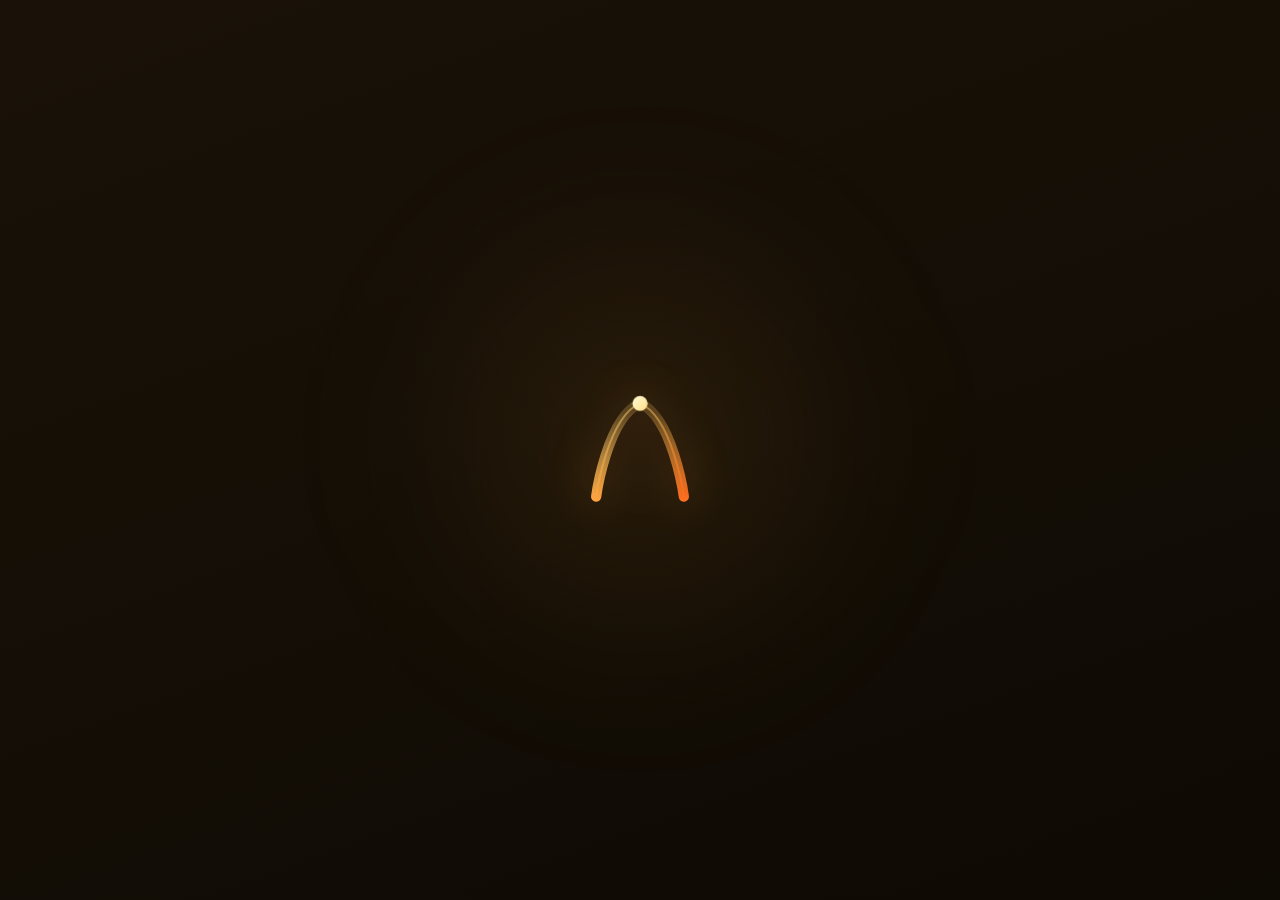
==== commit cbb6fa7b: "Improved splash screen" ====
--- a/app/src/main/assets/www/index.html
+++ b/app/src/main/assets/www/index.html
@@ -63,21 +63,32 @@
     <style id="splash-styles">
         /* ── Base splash styles (dark default) ── */
         #loading-screen{position:fixed;inset:0;z-index:9999;background:linear-gradient(160deg,#1a1208 0%,#0e0a04 100%);display:flex;flex-direction:column;align-items:center;justify-content:center;overflow:hidden;cursor:pointer;}
-        #loading-screen.hidden{opacity:0;transform:scale(1.04) translateY(-6px);pointer-events:none;transition:opacity .55s cubic-bezier(.4,0,.2,1),transform .55s cubic-bezier(.4,0,.2,1);}
+        #loading-screen.hidden{opacity:0;pointer-events:none;transition:opacity .4s cubic-bezier(.4,0,.2,1);}
         .ls-aura{position:absolute;width:560px;height:560px;background:radial-gradient(circle,rgba(255,160,50,.11) 0%,transparent 68%);filter:blur(72px);top:50%;left:50%;transform:translate(-50%,-52%);pointer-events:none;z-index:0;animation:lsAura 9s ease-in-out infinite alternate;}
         @keyframes lsAura{0%{transform:translate(-50%,-52%) scale(1);opacity:.8;}100%{transform:translate(-50%,-52%) scale(1.18);opacity:.5;}}
-        .ls-grid{position:absolute;inset:0;pointer-events:none;opacity:1;z-index:0;background-image:linear-gradient(rgba(255,170,68,.025) 1px,transparent 1px),linear-gradient(90deg,rgba(255,170,68,.025) 1px,transparent 1px);background-size:28px 28px;mask-image:radial-gradient(circle at center,black 15%,transparent 68%);-webkit-mask-image:radial-gradient(circle at center,black 15%,transparent 68%);animation:lsGridDrift 22s linear infinite;}
-        @keyframes lsGridDrift{from{transform:translate3d(0,0,0);}to{transform:translate3d(-28px,-28px,0);}}
-        .ls-vignette{position:absolute;inset:0;pointer-events:none;z-index:0;background:radial-gradient(circle at 50% 46%,transparent 0 28%,rgba(14,10,4,.18) 52%,rgba(14,10,4,.72) 100%);}
-        .ls-mark{position:absolute!important;width:min(34vw,148px)!important;height:min(34vw,148px)!important;top:50%!important;left:50%!important;transform:translate(-50%,-54%)!important;pointer-events:none;z-index:2;}
+        .ls-grid{display:none!important;}
+        .ls-vignette{display:none!important;}
+        .ls-mark{position:absolute!important;width:min(34vw,148px)!important;height:min(34vw,148px)!important;top:50%!important;left:50%!important;transform:translate(-50%,-50%)!important;pointer-events:none;z-index:2;}
         .ls-mark svg{width:100%!important;height:100%!important;overflow:visible!important;filter:drop-shadow(0 0 0px rgba(255,170,68,0));transition:filter .6s ease;}
-        .ls-mark .ls-arch{stroke-dasharray:420;stroke-dashoffset:420;animation:lsStrokeDraw 2.8s cubic-bezier(.2,0,.6,1) forwards;animation-play-state:paused;}
-        .ls-mark .ls-dot{opacity:0;transform:scale(0);transform-origin:54px 20px;animation:lsDotPop .45s cubic-bezier(.34,1.56,.64,1) 1.6s forwards;animation-play-state:paused;}
-        .ls-mark.show svg{filter:drop-shadow(0 0 22px rgba(255,170,68,.4));}
-        .ls-mark.show .ls-arch,.ls-mark.show .ls-dot{animation-play-state:running;}
-        @keyframes lsStrokeDraw{from{stroke-dashoffset:420;}to{stroke-dashoffset:0;}}
-        @keyframes lsDotPop{0%{opacity:0;transform:scale(0);}60%{opacity:1;transform:scale(1.35);}100%{opacity:1;transform:scale(1);}}
-        .ls-wordmark{display:flex!important;align-items:flex-end!important;gap:1px!important;justify-content:center!important;margin-bottom:5px!important;opacity:0!important;transform:translateY(10px)!important;transition:opacity .6s ease .3s,transform .6s ease .3s!important;}
+        .ls-reveal-rect{transform: translateY(92px);}
+        /* Only trigger the animation when JS adds the .show class */
+       .ls-mark.show .ls-reveal-rect {
+        /* Upgraded curve for a snappy start and buttery smooth deceleration */
+        animation: lsReveal 0.9s ease-out forwards;;
+        }
+        .ls-mark.show .ls-dot {
+        animation: lsDotPop 0.5s cubic-bezier(0.34, 1.56, 0.64, 1) 0.6s forwards;}
+        @keyframes lsReveal {
+        from { transform: translateY(92px); }
+        to   { transform: translateY(0); }}
+        .ls-mark .ls-dot{opacity: 0; transform: scale(0); transform-origin: 54px 20px;animation:lsDotPop .4s cubic-bezier(.34,1.56,.64,1) 1.0s forwards;}
+        .ls-mark svg{filter:drop-shadow(0 0 22px rgba(255,170,68,.4));}
+        @keyframes lsDotPop {
+        0%   { opacity: 0; transform: scale(0); }
+        60%  { opacity: 1; transform: scale(1.35); }
+        100% { opacity: 1; transform: scale(1); }
+        }
+        .ls-wordmark{display:flex!important;align-items:flex-end!important;gap:1px!important;justify-content:center!important;margin-bottom:5px!important;opacity:0!important;transform:translateY(10px)!important;transition:opacity .6s ease 0s,transform .6s ease 0s!important;}
         .ls-wordmark-text{font-family:'Bodoni Moda','Didot',Georgia,serif!important;font-size:clamp(22px,5vw,28px)!important;font-weight:400!important;letter-spacing:3px!important;background:linear-gradient(135deg,#FFE082 30%,#FFAA44 70%)!important;-webkit-background-clip:text!important;background-clip:text!important;-webkit-text-fill-color:transparent!important;color:transparent!important;line-height:1!important;padding-bottom:3px!important;}
         .ls-sub-text{font-family:var(--ff-m,'system-ui')!important;font-size:var(--text-2xs)!important;letter-spacing:2px!important;text-transform:uppercase!important;color:rgba(255,255,255,.45)!important;}
         .ls-bar-wrap{width:128px!important;height:2px!important;border-radius:999px!important;background:rgba(255,255,255,.06)!important;overflow:hidden!important;animation:none!important;opacity:1!important;}
@@ -93,29 +104,17 @@
         /* 1. BACKGROUND ─ pure white fading to the faintest warm ivory.
               No cream, no yellow — just clean paper with a breath of warmth. */
         :root[data-theme=light] #loading-screen {
-            background:
-                radial-gradient(ellipse 70% 50% at 50% 44%,
-                    rgba(255, 200, 80, .08) 0%,
-                    transparent 68%),
-                linear-gradient(175deg,
-                    #FFFFFF    0%,
-                    #FEFDFB   45%,
-                    #FAF6EF  100%)!important;
+            background: linear-gradient(175deg,
+                #FFFFFF  0%,
+                #FDFDFB 50%,
+                #FAFAFA 100%)!important;
         }
 
         /* 2. AURA ─ large, ultra-soft champagne halo.
               Feels like sunlight through frosted glass, not a spotlight. */
         :root[data-theme=light] #loading-screen .ls-aura {
-            width: 640px!important;
-            height: 640px!important;
-            top: 44%!important;
-            background: radial-gradient(circle,
-                rgba(255, 195, 70, .16) 0%,
-                rgba(255, 155, 30, .06) 40%,
-                transparent 68%)!important;
-            filter: blur(88px)!important;
-            opacity: 1!important;
-            animation: lsAura 12s ease-in-out infinite alternate!important;
+            opacity: 0!important;
+            animation: none!important;
         }
 
         /* 3. GRID ─ removed entirely. It's visual noise on a light surface. */
@@ -144,9 +143,10 @@
               Three layers: ambient haze → soft ring → subtle depth shadow. */
         :root[data-theme=light] .ls-mark.show svg {
             filter:
-                drop-shadow(0 0 52px rgba(245, 175, 45, .28))
-                drop-shadow(0 0 14px rgba(225, 120, 20, .22))
-                drop-shadow(0  4px  8px rgba(140, 70,  0, .10))!important;
+                drop-shadow(0 0 1.5px rgba(130, 55, 0, .90))
+                drop-shadow(0 0 8px  rgba(190, 95,  5, .50))
+                drop-shadow(0 0 22px rgba(220, 125, 15, .28))
+                drop-shadow(0  3px  7px rgba(90, 35,  0, .12))!important;
         }
 
         /* 7. COPY BLOCK ─ raised to balance with logo position.
@@ -248,17 +248,40 @@
     <div id="ls-logo" class="ls-mark">
         <svg viewBox="0 0 108 108" fill="none" xmlns="http://www.w3.org/2000/svg">
             <defs>
-                <linearGradient id="lsArchGold" x1="28" y1="20" x2="80" y2="90" gradientUnits="userSpaceOnUse"><stop offset="0%" stop-color="#FFE082"/><stop offset="55%" stop-color="#FFAA44"/><stop offset="100%" stop-color="#FF7020"/></linearGradient>
-                <linearGradient id="lsDotGold" x1="48" y1="22" x2="60" y2="34" gradientUnits="userSpaceOnUse"><stop offset="0%" stop-color="#FFF3C0"/><stop offset="100%" stop-color="#FFD060"/></linearGradient>
-                <linearGradient id="lsTaper" x1="0" y1="90" x2="0" y2="26" gradientUnits="userSpaceOnUse"><stop offset="0%" stop-color="white" stop-opacity="1"/><stop offset="100%" stop-color="white" stop-opacity="0.22"/></linearGradient>
-                <mask id="lsTaperMask"><rect width="108" height="108" fill="url(#lsTaper)"/></mask>
+                <linearGradient id="lsArchGold" x1="28" y1="20" x2="80" y2="90" gradientUnits="userSpaceOnUse">
+                    <stop offset="0%" stop-color="#FFE082"/>
+                    <stop offset="55%" stop-color="#FFAA44"/>
+                    <stop offset="100%" stop-color="#FF7020"/>
+                </linearGradient>
+                <linearGradient id="lsDotGold" x1="48" y1="22" x2="60" y2="34" gradientUnits="userSpaceOnUse">
+                    <stop offset="0%" stop-color="#FFF3C0"/>
+                    <stop offset="100%" stop-color="#FFD060"/>
+                </linearGradient>
+                <linearGradient id="lsTaper" x1="0" y1="90" x2="0" y2="26" gradientUnits="userSpaceOnUse">
+                    <stop offset="0%" stop-color="white" stop-opacity="1"/>
+                    <stop offset="100%" stop-color="white" stop-opacity="0.22"/>
+                </linearGradient>
+
+                <mask id="lsTaperMask">
+                    <rect width="108" height="108" fill="url(#lsTaper)"/>
+                </mask>
+
+                <clipPath id="lsReveal">
+                    <rect x="0" y="0" width="108" height="108" transform="translate(0, 92)" class="ls-reveal-rect"/>
+                </clipPath>
             </defs>
-            <g mask="url(#lsTaperMask)"><path class="ls-arch" d="M 22 88 C 22 88 30 30 54 20 C 78 30 86 88 86 88" stroke="url(#lsArchGold)" stroke-width="7.5" fill="none" stroke-linecap="round"/></g>
-            <path class="ls-arch" d="M 22 88 C 22 88 30 30 54 20 C 78 30 86 88 86 88" stroke="url(#lsArchGold)" stroke-width="1.5" fill="none" stroke-linecap="round" opacity="0.5"/>
+
+            <g clip-path="url(#lsReveal)">
+                <g mask="url(#lsTaperMask)">
+                    <path d="M 22 88 C 22 88 30 30 54 20 C 78 30 86 88 86 88" stroke="url(#lsArchGold)" pathLength="100" stroke-width="7.5" fill="none" stroke-linecap="round"/>
+                </g>
+                <path d="M 22 88 C 22 88 30 30 54 20 C 78 30 86 88 86 88" stroke="url(#lsArchGold)" stroke-width="1.5" fill="none" stroke-linecap="round" opacity="0.5"/>
+            </g>
+
             <circle class="ls-dot" cx="54" cy="20" r="5.5" fill="url(#lsDotGold)"/>
         </svg>
     </div>
-    <div id="ls-copy" style="position:absolute;left:50%;bottom:max(52px,9vh);transform:translateX(-50%);width:min(88vw,360px);display:flex;flex-direction:column;align-items:center;text-align:center;z-index:10;pointer-events:none;">
+    <div id="ls-copy" style="position:absolute;left:50%;bottom:max(48px,9vh);transform:translateX(-50%);width:min(88vw,360px);display:flex;flex-direction:column;align-items:center;text-align:center;z-index:10;pointer-events:none;">
         <div id="ls-title" class="ls-wordmark">
             <svg width="28" height="28" viewBox="0 0 108 108" fill="none" style="flex-shrink:0;margin-bottom:1px">
                 <defs>
@@ -274,9 +297,9 @@
             <span class="ls-wordmark-text">URELO</span>
         </div>
         <div id="ls-sub" class="ls-sub-text" style="font-family:'JetBrains Mono',monospace;font-size:var(--text-2xs);letter-spacing:2.2px;text-transform:uppercase;-webkit-text-fill-color:unset;margin-bottom:18px;opacity:0;transform:translateY(8px);transition:opacity .6s ease .18s,transform .6s ease .18s;">Screen Time · Focus · Habits</div>
-        <div id="ls-status" style="font-family:'JetBrains Mono',monospace;font-size:var(--text-2xs);letter-spacing:1.8px;text-transform:uppercase;color:var(--t3,rgba(255,170,68,.45));-webkit-text-fill-color:unset;min-height:13px;margin-bottom:14px;opacity:0;transition:opacity .4s ease .35s;">Preparing your day…</div>
-        <div id="ls-bar-wrap" style="width:128px;height:2px;border-radius:999px;background:var(--border,rgba(255,255,255,.06));overflow:hidden;opacity:0;transition:opacity .4s ease .4s;">
-            <div id="ls-bar" style="height:100%;width:0;border-radius:999px;background:linear-gradient(90deg,#FF7020,#FFAA44 50%,#FFE082);box-shadow:0 0 14px rgba(255,170,68,.45);transition:width .12s ease;"></div>
+        <div id="ls-status" style="display:none;"></div>
+        <div id="ls-bar-wrap" style="display:none;">
+            <div id="ls-bar"></div>
         </div>
     </div>
 </div>
@@ -422,33 +445,47 @@
 <script id="splash-script">
     (function(){
       'use strict';
-      const MIN_MS=3400,TIPS=['Organizing your space…','Take a deep breath…','Data stays on device','Focus on what matters','Setting your focus…'];
-      const T_LOGO_START=60,T_LOGO_FADE=480;
+      const MIN_MS=2000;
+      const T_LOGO_START=60,T_LOGO_FADE=1240;
       const screen=document.getElementById('loading-screen'),logoEl=document.getElementById('ls-logo'),statusEl=document.getElementById('ls-status'),barEl=document.getElementById('ls-bar');
       if(!screen)return;
-      function resize(){const W=window.innerWidth,H=window.innerHeight;if(logoEl){logoEl.style.left=(W/2)+'px';logoEl.style.top=(H/2)+'px';}}
-      window.addEventListener('resize',resize);resize();
-      let bootTs=Date.now(),skipped=false,raf=null,logoShown=false,textShown=false,tipIndex=-1,finished=false;
+
+      let bootTs=null,skipped=false,raf=null,logoShown=false,textShown=false,finished=false;
       function _showText(){var t=document.getElementById('ls-title'),s=document.getElementById('ls-sub'),st=document.getElementById('ls-status'),bw=document.getElementById('ls-bar-wrap');if(t){t.style.setProperty('opacity','1','important');t.style.setProperty('transform','translateY(0)','important');}if(s){s.style.setProperty('opacity','1','important');s.style.setProperty('transform','translateY(0)','important');}if(st)st.style.setProperty('opacity','1','important');if(bw)bw.style.setProperty('opacity','1','important');}
       screen.addEventListener('click',function(){skipped=true;if(logoShown&&!textShown){textShown=true;_showText();}});
-      function updateTip(e){const idx=Math.min(Math.floor(e/820),TIPS.length-1);if(idx!==tipIndex){tipIndex=idx;statusEl.style.opacity='0';setTimeout(function(){statusEl.textContent=TIPS[idx];statusEl.style.opacity='1';},300);}}
-      function updateBar(e){const p=Math.min(0.92,e/MIN_MS),ea=p<0.5?2*p*p:1-Math.pow(-2*p+2,2)/2;barEl.style.width=(ea*100)+'%';}
-      function tick(){
-        const elapsed=skipped?MIN_MS+100:(Date.now()-bootTs);
-        if(!textShown&&elapsed>=T_LOGO_START+T_LOGO_FADE){textShown=true;_showText();}
-        if(!logoShown&&elapsed>=T_LOGO_START){logoShown=true;logoEl.classList.add('show');}
-        updateTip(elapsed);updateBar(elapsed);
-        if(elapsed>=MIN_MS&&!finished){
-          finished=true;cancelAnimationFrame(raf);
-          statusEl.style.opacity='0';setTimeout(function(){statusEl.textContent='Ready ✦';statusEl.style.opacity='1';},200);
-          barEl.style.transition='width .28s cubic-bezier(.4,0,.2,1)';barEl.style.width='100%';
-          setTimeout(function(){screen.classList.add('hidden');setTimeout(function(){if(typeof splashRelease==='function')splashRelease();else if(typeof checkPermissions==='function')checkPermissions(); if (typeof _obStartHook === 'function') _obStartHook();},580);},320);
-          return;
-        }
-        raf=requestAnimationFrame(tick);
-      }
+
+      function tick() {
+    if (!bootTs) bootTs = performance.now();
+    const elapsed = skipped ? MIN_MS + 100 : (performance.now() - bootTs);
+
+    // 1. Show the logo shortly AFTER the first paint (fixes the visual stutter)
+    if (!logoShown && elapsed >= 50) {
+        logoShown = true;
+        logoEl.classList.add('show');
+    }
+
+    // 2. Show the text a beat after the logo starts drawing
+    if (!textShown && elapsed >= T_LOGO_START + T_LOGO_FADE) {
+        textShown = true;
+        _showText();
+    }
+
+    // 3. Finish sequence
+    if (elapsed >= MIN_MS && !finished) {
+        finished = true;
+        cancelAnimationFrame(raf);
+        screen.classList.add('hidden');
+        setTimeout(function() {
+            if (typeof splashRelease === 'function') splashRelease();
+            else if (typeof checkPermissions === 'function') checkPermissions();
+            if (typeof _obStartHook === 'function') _obStartHook();
+        }, 420);
+        return;
+    }
+
+    raf = requestAnimationFrame(tick);
+}
       window.splashSkip=function(){skipped=true;};
-      if(statusEl)statusEl.textContent=TIPS[0];tipIndex=0;
       raf=requestAnimationFrame(tick);
     })();
 </script>
--- a/app/src/main/assets/www/css/themes.css
+++ b/app/src/main/assets/www/css/themes.css
@@ -79,12 +79,11 @@
 /* Light theme splash — all rules now live in index.html splash-styles for specificity.
    These fallbacks cover the case where themes.css loads after splash-styles is cleared. */
 :root[data-theme=light] #loading-screen {
-  background: linear-gradient(160deg,#F0F0FA 0%,#E8E8F5 100%);
+  background: linear-gradient(175deg, #FFFFFF 0%, #FDFDFB 50%, #FAFAFA 100%);
 }
 :root[data-theme=light] .ls-aura {
-  background: radial-gradient(circle,rgba(108,99,255,.06) 0%,transparent 60%) !important;
-  filter: blur(56px) !important;
-  opacity: .7 !important;
+  opacity: 0 !important;
+  animation: none !important;
 }
 /* ls-grid: hide on light bg — it was a dark-mode-only decorative element */
 :root[data-theme=light] .ls-grid { opacity: 0 !important; }
@@ -98,7 +97,41 @@
 :root[data-theme=light] .ls-bar {
   box-shadow: none !important;
 }
-
+/* ── Light: nav fixes ── */
+:root[data-theme=light] .nav-item.active {
+  background: rgba(82,72,204,.13) !important;
+  color: var(--p) !important;
+  box-shadow: none !important;
+}
+:root[data-theme=light] .nav-item.active .nav-lbl,
+:root[data-theme=light] .nav-item.active .nav-icon {
+  color: var(--p) !important;
+  filter: none !important;
+}
+:root[data-theme=light] .nav-item:not(.active) {
+  color: var(--t2) !important;
+}
+:root[data-theme=light] .nav-item:not(.active) .nav-icon {
+  filter: none !important;
+}
+
+/* ── Warm: nav fixes ── */
+:root[data-theme=warm] .nav-item.active {
+  background: rgba(139,105,20,.13) !important;
+  color: var(--p) !important;
+  box-shadow: none !important;
+}
+:root[data-theme=warm] .nav-item.active .nav-lbl,
+:root[data-theme=warm] .nav-item.active .nav-icon {
+  color: var(--p) !important;
+  filter: none !important;
+}
+:root[data-theme=warm] .nav-item:not(.active) {
+  color: var(--t2) !important;
+}
+:root[data-theme=warm] .nav-item:not(.active) .nav-icon {
+  filter: none !important;
+}
 /* ══ AMOLED THEME OVERRIDES ════════════════════════════ */
 :root[data-theme=amoled] .cat-tile,
 :root[data-theme=amoled] .cat-exp-card,
